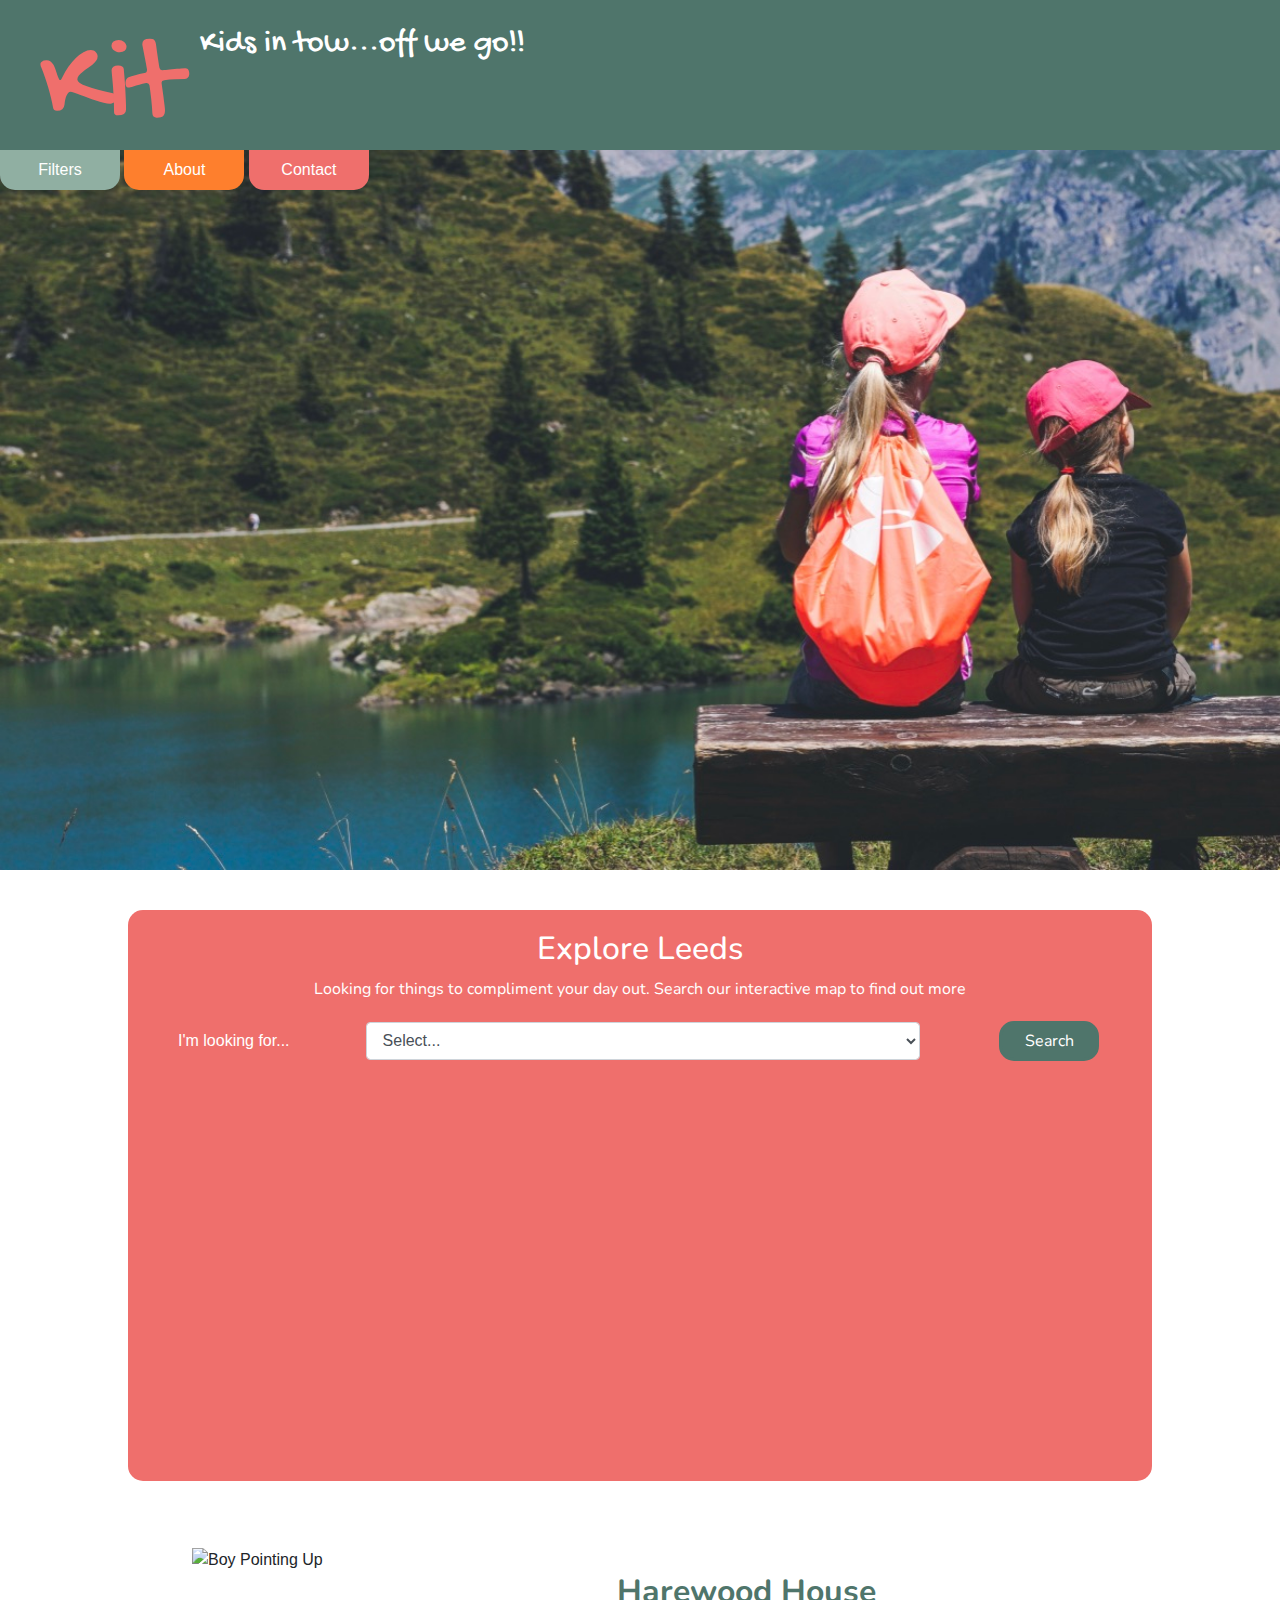
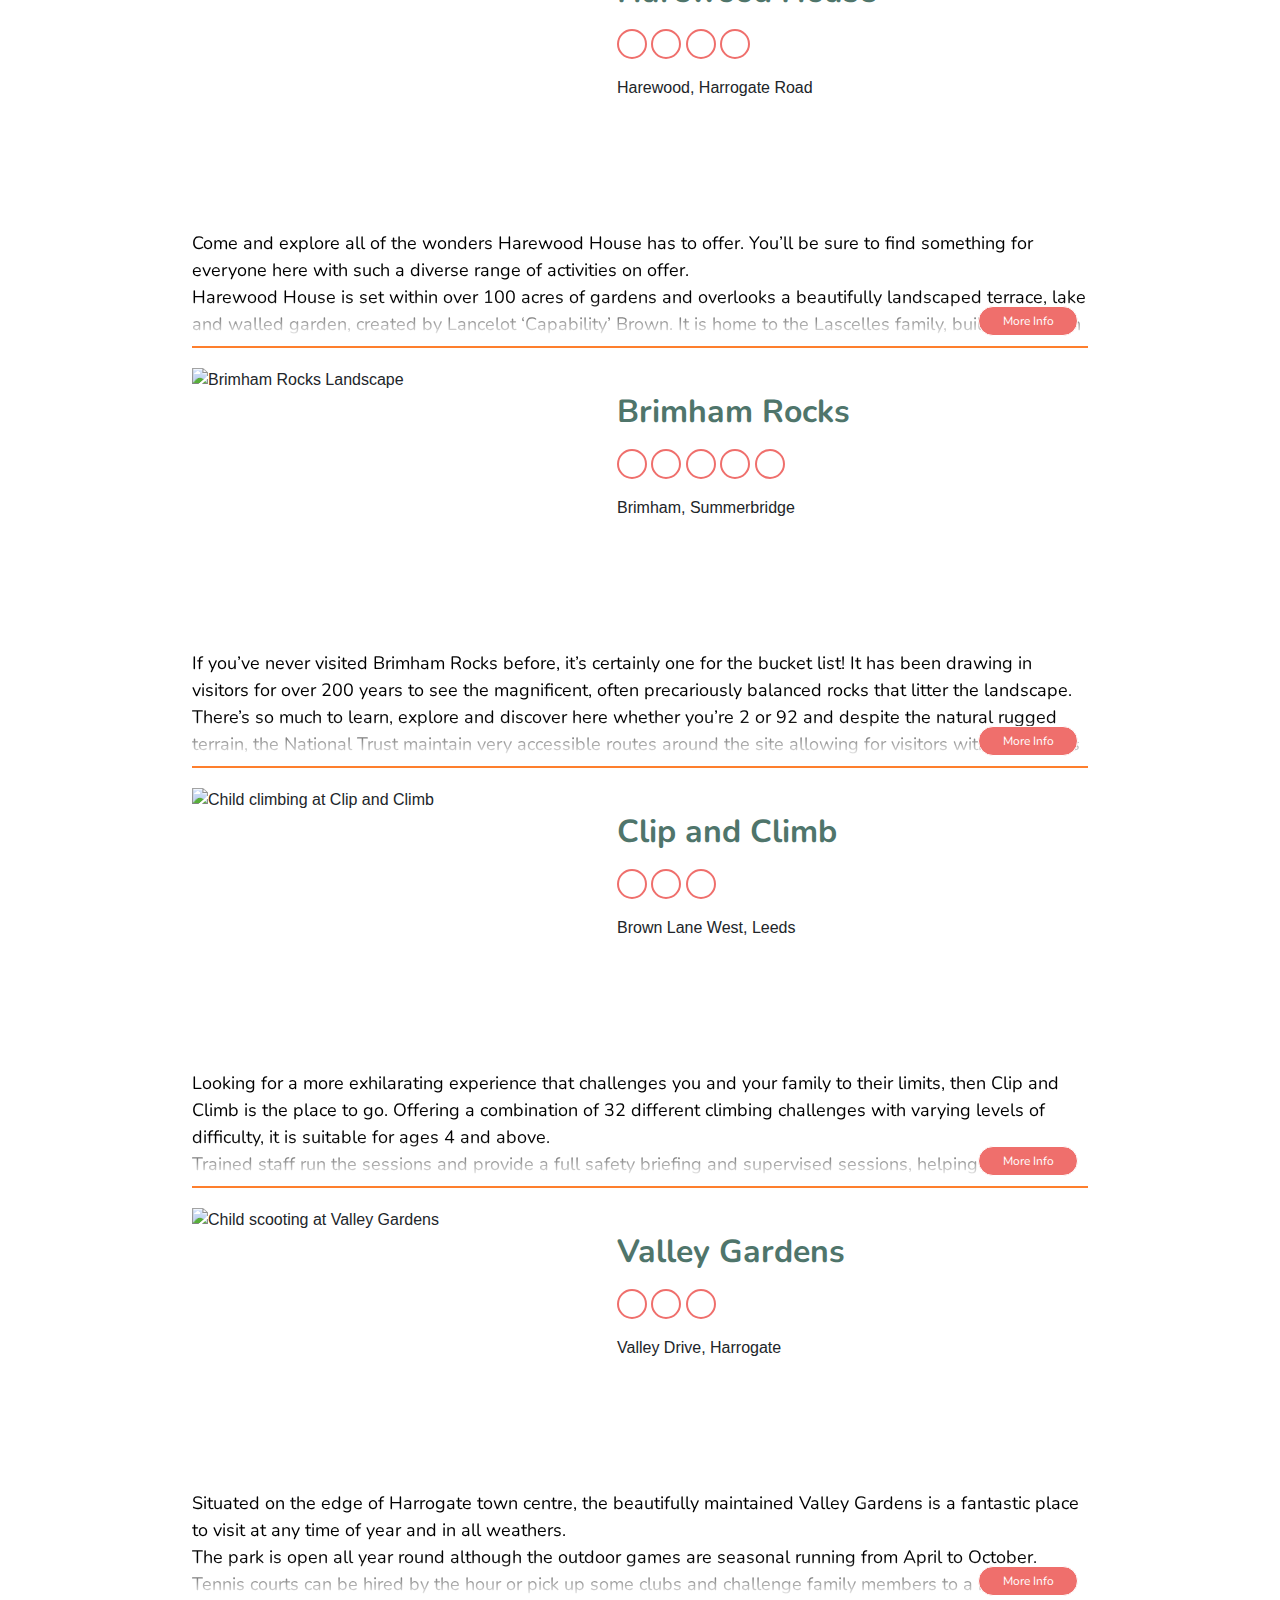
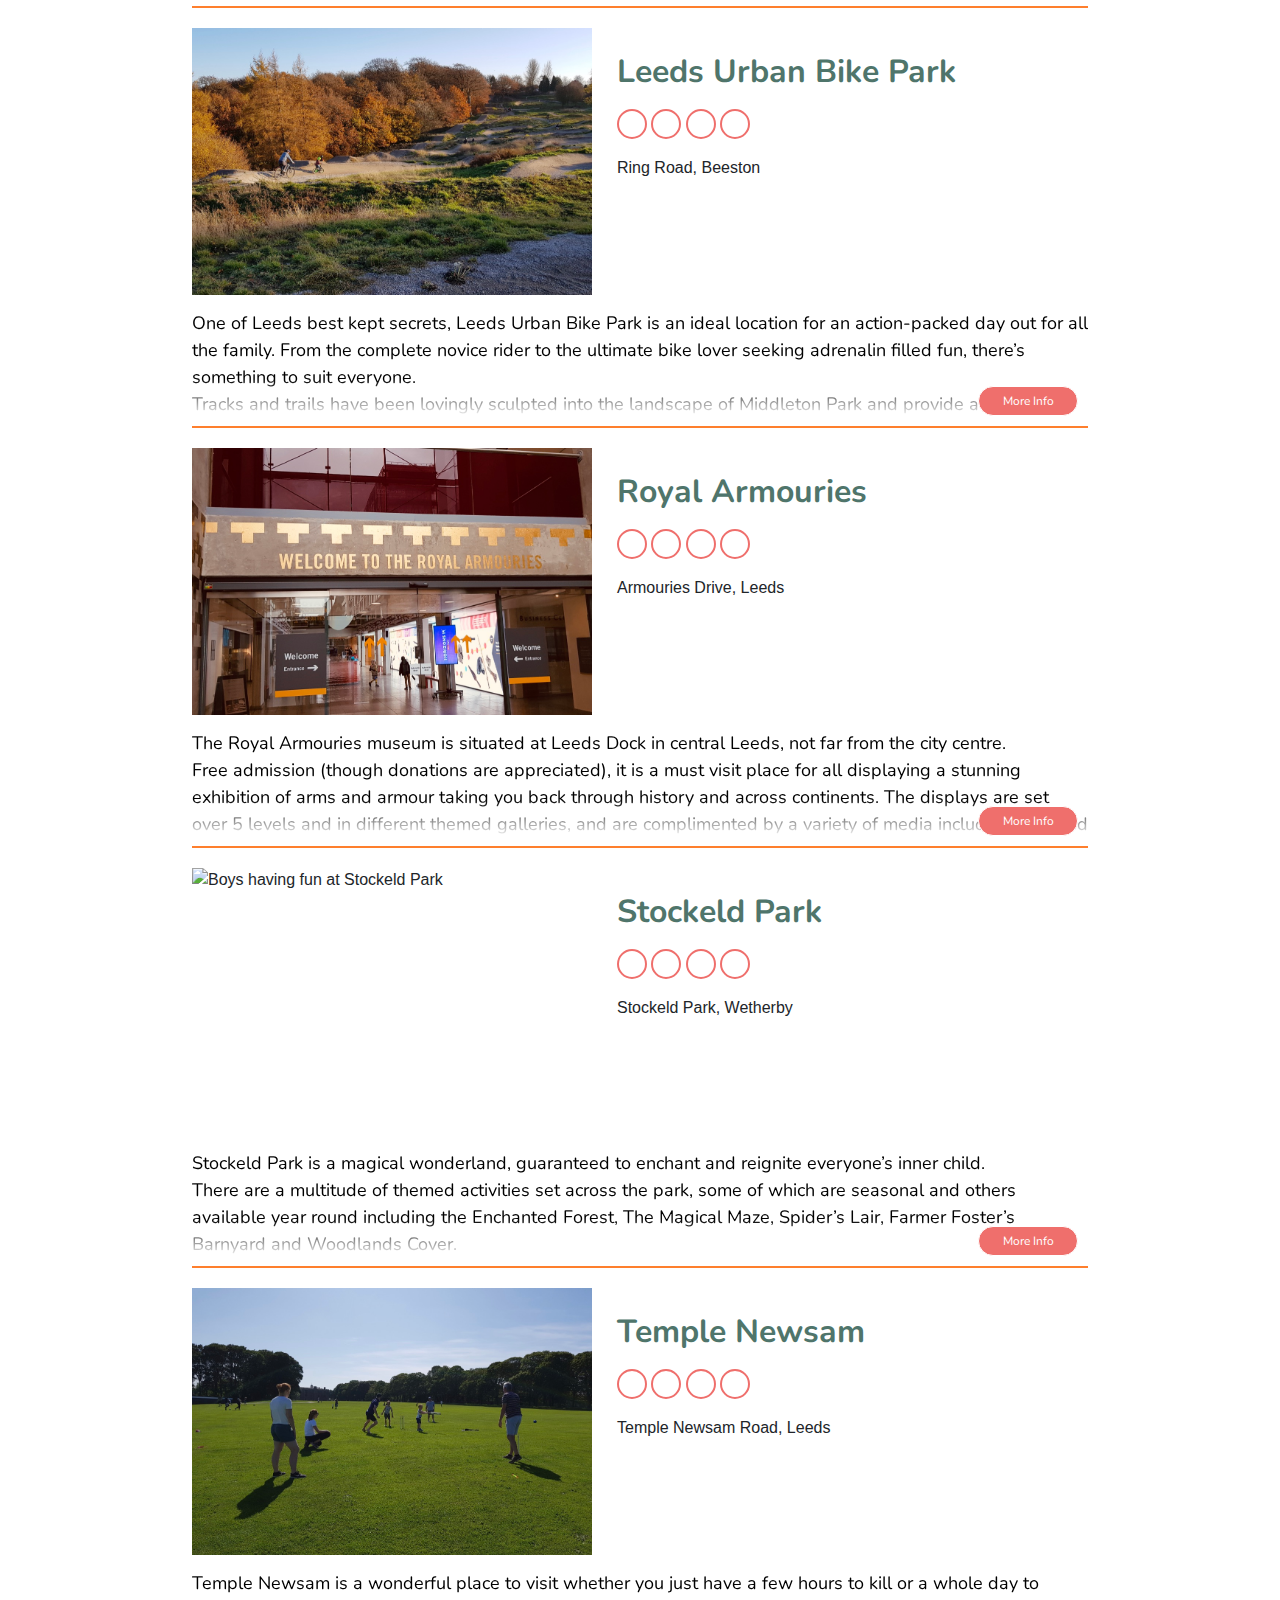
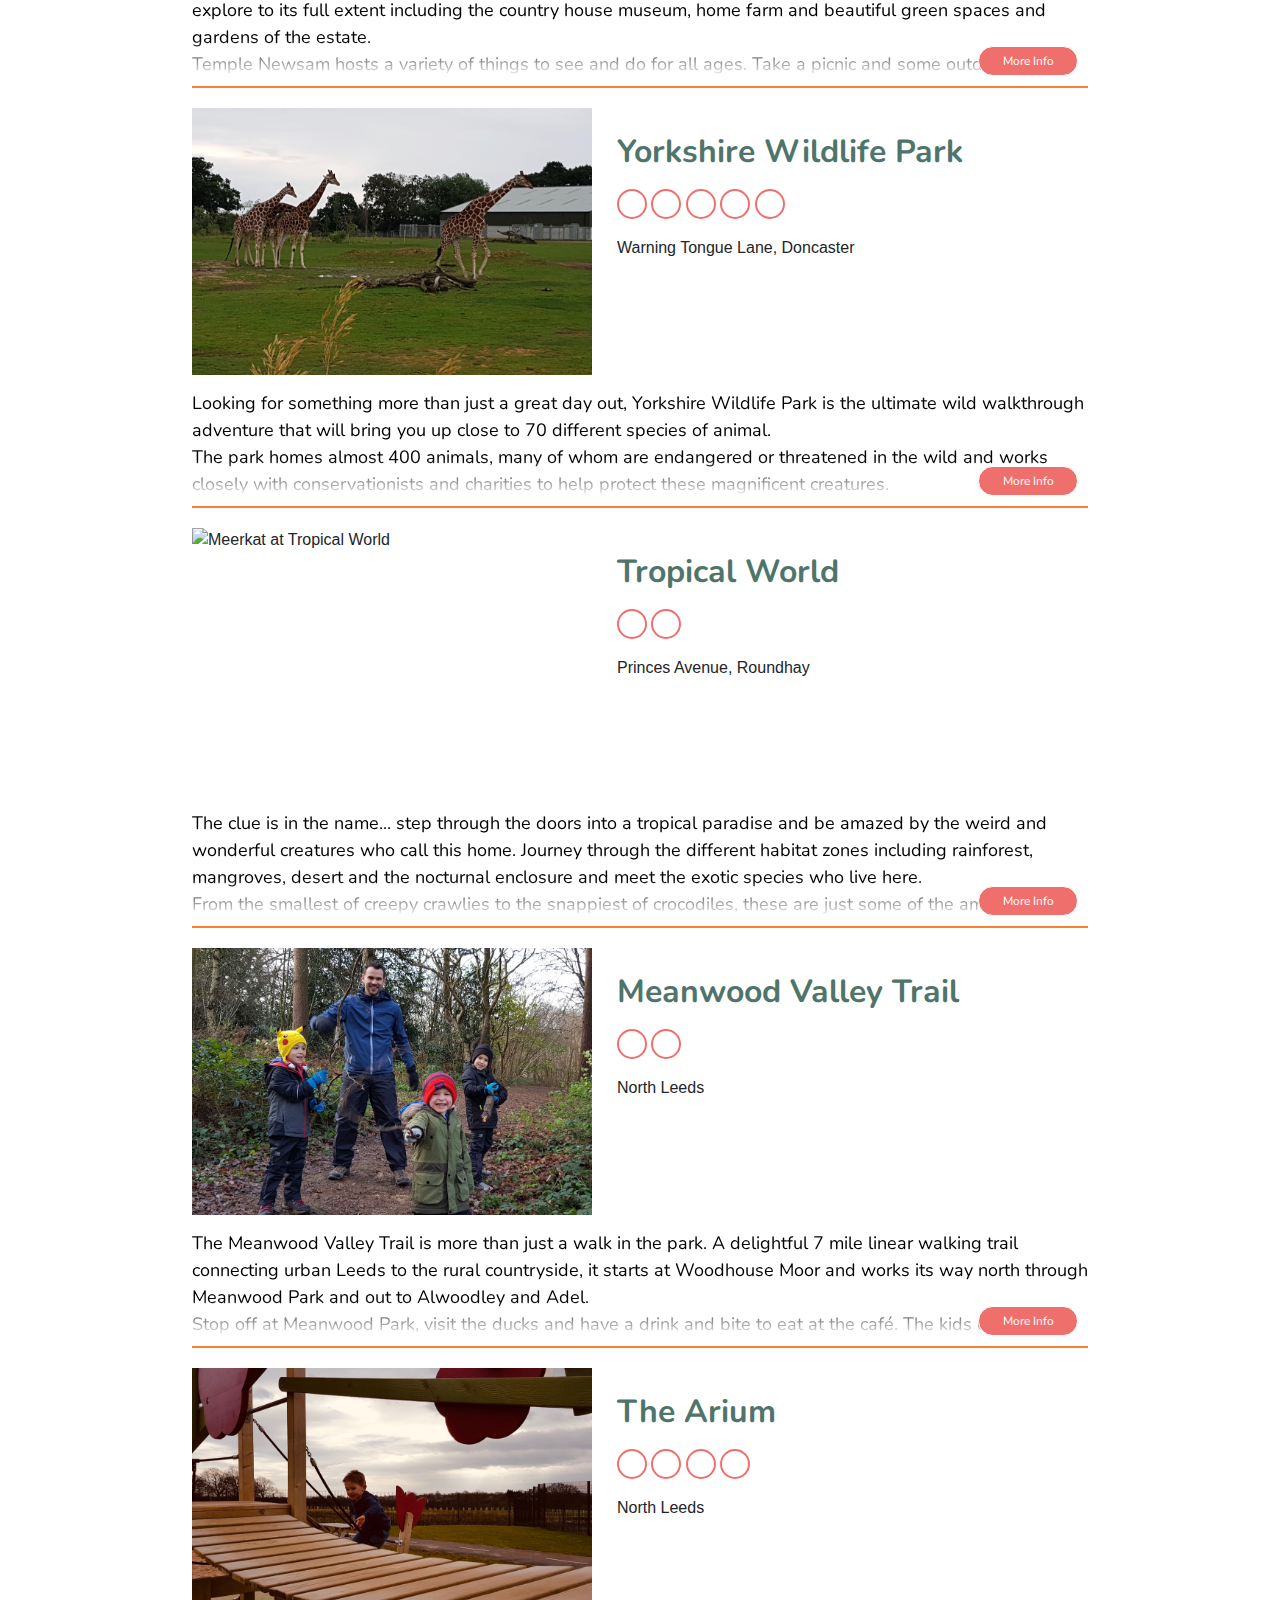
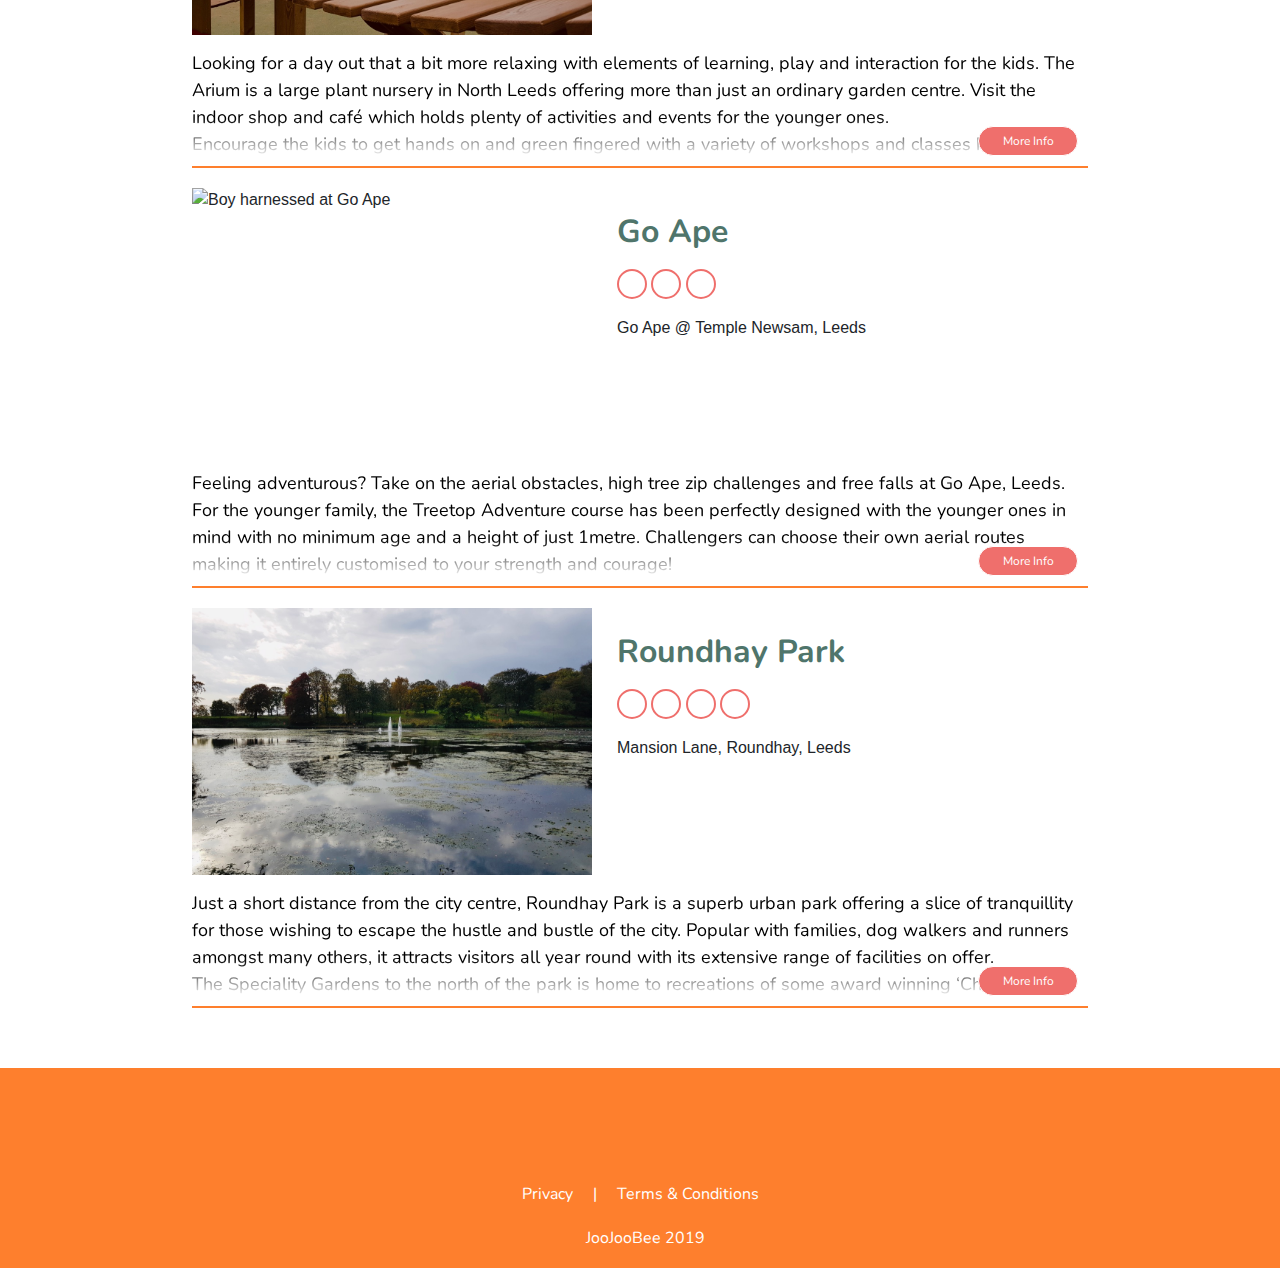
==== index.html @ a1d840f9 "added tourist attraction type and reduced array items in entertainment" ====
<!DOCTYPE html>
<html lang="en">

<head>
	<meta charset="UTF-8">
	<meta name="viewport" content="width=device-width, initial-scale=1.0">
	<meta http-equiv="X-UA-Compatible" content="ie=edge">
	<link rel="stylesheet" href="bootstrap/bootstrap.min.css">
	<link rel="stylesheet" href="css/style.css">
	<link
		href="https://fonts.googleapis.com/css?family=Nunito|Acme|Caesar+Dressing|Crafty+Girls|Gochi+Hand|Indie+Flower|Kalam|Shadows+Into+Light&display=swap"
		rel="stylesheet">
	<title>Kids in Tow</title>
</head>

<!------------------Header--------------->

<header>
	<div class="nav-section">
		<div class="nav-container">
			<div class="kit-brand">
				<a class="kit-anchor" href="index.html">Kit</a>
			</div>
			<div class="kit-tagline">
				<span>Kids in tow...off we go!!</span>
			</div>
		</div>
	</div>

</header>

<!-----------------Body------------------>

<body>

	<!----------------Dropdown Tab Containers---------------->

	<div class="filters-container tab-container">
		<i class="fas fa-window-close"></i>
		<div class="activity-filter">
			<button class="button activity-btn" id="star">
                    <i class="fa fa-star"></i><span class="button-desc">Featured</span>
                </button>
			<button class="button activity-btn" id="accessible">
			        <i class="fab fa-accessible-icon"></i><span class="button-desc">Accessible</span>
                </button>
			<button class="button activity-btn" id="exclamation">
                    <i class="fa fa-exclamation"></i><span class="button-desc">Challenging</span>
                </button>
			<button class="button activity-btn" id="sun">
                	<i class="fa fa-sun"></i><span class="button-desc">Outdoors</span>
                </button>
			<button class="button activity-btn" id="warehouse">
			        <i class="fa fa-warehouse"></i><span class="button-desc">Indoors</span>
                </button>
			<button class="button activity-btn" id="pound">
			        <i class="fa fa-pound-sign"></i><span class="button-desc">Free Admission</span>
                </button>
		</div>
		<div class="apply-filters-container">
			<button class="button apply-btn apply-filters" id="6">
			        <span class="button-desc">Apply Filters</span>
                </button>

		</div>
	</div>

	<div class="about-container tab-container">
		<i class="fas fa-window-close"></i>
		<div class="about-content">
			<p>As I took my first steps into parenthood, my world shifted on its axis (for the better of course) and
				very
				quickly, the focal point was firmly centred on my little boy. As he grew into his toddler years, many a
				day
				was spent frequenting local soft plays, community toddler groups, visiting friends, wincing at the
				high-pitched frequencies of child play. Copious amounts of coffee were consumed in the process and for a
				time, I almost forgot who I was, apart from ‘Mummy’!</p>

			<p>Now as a parent, Mum & Step Mum to 3 young boys, I have come to realise that the focal point doesn’t have
				to
				centre on the children, but rather the family unit as a whole, and days out should be enjoyable for
				everyone, not just the kids.</p>

			<p>The aim of Kit is to help you discover perfect days out for all of the family to enjoy. Explore your
				local
				area both at home and away; there are so many hidden gems around us waiting to be uncovered. We
				appreciate
				that no two families are the same, we are all different in our wants and needs, be it free admission or
				accessibility, and what is appealing or suitable to one might not be to another. Use our built-in
				filters to
				ensure you’re getting only the activities of interest to you.</p>

			<p>Go forth and build family memories to last a lifetime… go on, what are you waiting for!
			</p>
		</div>
	</div>

	<div class="contact-container tab-container">
		<i class="fas fa-window-close"></i>
		<div class="contact-form">
			<form id="contact-form" onsubmit="return sendEmail(this);">
				<div class="form-group">
					<label for="exampleInputName">Name</label>
					<input type="text" name="name" class="form-control" id="exampleInputName" placeholder="Name">
                </div>
					<div class="form-group">
						<label for="exampleInputEmail1">Email address</label>
						<input type="email" name="email" class="form-control" id="exampleInputEmail1" aria-describedby="emailHelp" placeholder="Enter email">
						<small id="emailHelp" class="form-text text-muted">Your email is safe with us</small>
					</div>
					<div class="form-group">
						<label for="exampleFormControlSelect1">I am a...</label>
						<select class="form-control" id="customer-type">
                        <option selected>Choose...</option>
                        <option value="1">Business looking to share an activity</option>
                        <option value="2">Family member looking to share an activity</option>
                        <option value="3">Advertiser looking to promote features that fit with KITs vision</option>
                        <option value="4">Other</option>
                        </select>
					</div>
					<div class="form-group">
						<label for="exampleFormControlTextarea1">Your message</label>
						<textarea name="message" class="form-control" id="exampleFormControlTextarea1" rows="3"></textarea>
					</div>
					<div class="form-check">
						<input type="checkbox" class="form-check-input" id="subscribed">
						<label class="form-check-label" for="exampleCheck1">Would you like to receive information about our latest features, places and promotions</label>
					</div>
					<button type="submit" class="submit btn btn-primary">Submit</button>
			</form>
		</div>
		<div class="contact contact-thanks">
			<p>Thanks for getting in touch with us here at Kit.</p>
			<p>We're always thrilled to hear from families and businesses interested in connecting with us and will get
				back to you as soon as we can.</p>
			<p>Best wishes, Kit</p>
		</div>
		<div class="contact contact-error">
			<p>Sorry, there seems to be a problem with our contact form</p>
			<p>Please try connecting with us via one of our social platforms whilst we work on the issue and try again
				later. Apologies for the inconvenience.</p>
			<p>Best wishes, Kit</p>
		</div>
	</div>


	<!--------------Homepage Image and Dropdown Tabs--------------->

	<div class="homepage-image-section">
		<div class="homepage-image-container">
			<div class="slides">
				<div class="tabs">
					<div class="tab filters-tab" id="filters-container">
						Filters
					</div>
					<div class="tab about-tab" id="about-container">
						About
					</div>
					<div class="tab contact-tab" id="contact-container">
						Contact
					</div>
				</div>
				<div class="homepage-slide"><img src="images/Canva/Canva-GirlsSatOnBench.jpg" id="slide-image" alt="A kid playing">
			</div>
				</div>
			</div>
		</div>


		<!----------------Google Map------------->

		<div class="map-section">
			<div class="map-container">
				<div class="explore">
					<h2 class="explore-title">Explore Leeds</h2>
					<span>Looking for things to compliment your day out. Search our interactive map to find out more</span>
				</div>
				<form>
					<div class="form-inline explore-form">
						<label for="explore-label">I'm looking for...</label>
						<select class="form-control" id="explore-options">
                                <option value="select">Select...</option>
                                <option value="food-drink">Food & Drink</option>
                                <option value="transport">Transport</option>
                                <option value="accommodation">Accommodation</option>
                                <option value="shopping">Shopping</option>
                                <option value="entertainment">Entertainment</option>
                                <option value="tourist">Tourist Attraction</option>
                        </select>
						<button type="submit" class="btn btn-primary search">Search</button>
					</div>
				</form>
				<div id="map"></div>
			</div>
		</div>

		<!------------------------New activity section-------->

		<div class="main-section">

			<div class="activity-section star accessible sun warehouse">
				<button type="button" class="more-info btn btn-primary" data-toggle="modal" data-target="#Modal1">More Info</button>
				<div class="activity">
					<img src="images/Harewood_House/HarewoodHouse12.jpg" alt="Boy Pointing Up" width="400" height="267">
					<div class="activity-summary">
						<h3>Harewood House</h3>
						<div class="activity-icons-container">
							<div class="activity-icons"><i class="fa fa-star"></i></div>
							<div class="activity-icons"><i class="fab fa-accessible-icon"></i></div>
							<div class="activity-icons"><i class="fa fa-sun"></i></div>
							<div class="activity-icons"><i class="fa fa-warehouse"></i></div>
						</div>
						<div>Harewood, Harrogate Road</div>
					</div>
					<div class="activity-content">
						<p>Come and explore all of the wonders Harewood House has to offer. You’ll be sure to find
							something for everyone here with such a diverse range of activities on offer.
							<br>
						Harewood House is set within over 100 acres of gardens and overlooks a beautifully landscaped
						terrace, lake and walled garden, created by Lancelot ‘Capability’ Brown. It is home to the
						Lascelles family, built in the 18th Century and now a Grade I listed building, it is one of the
						Treasure Houses of England.
							<br>
						Take a walk around the renowned Bird Garden which is home to some exciting and rare species
						including flamingos, owls, penguins and parrots. Meet some of the residents down at the Farm Experience, from the friendly pygmy goats and
						alpacas to the fluffy rabbits and guinea pigs. There’s chance to speak with the zoo keepers and
						find out more about their animals.
							<br>
						Children won’t want to leave the fantastic adventure playground full of climbing frames for all
						ages, a zip line and spiders web. Adults can kick back on the surrounding picnic benches; why
						not grab a coffee or ice cream and watch them play!
							<br>
						Harewood holds numerous events throughout the year with an array of arts, crafts, events and
						workshops. Check out their website to find more about their upcoming events.
					</p>
					</div>

				</div>

			</div>

			<div class="activity-section star accessible exclamation sun pound">
				<button type="button" class="more-info btn btn-primary" data-toggle="modal" data-target="#Modal2">More Info</button>
				<div class="activity">
					<img src="images/Brimham_Rocks/Brimham.jpg" alt="Brimham Rocks Landscape" width="400" height="267">
					<div class="activity-summary">
						<h3>Brimham Rocks</h3>
						<div class="activity-icons-container">
							<div class="activity-icons"><i class="fa fa-star"></i></div>
							<div class="activity-icons"><i class="fab fa-accessible-icon"></i></div>
							<div class="activity-icons"><i class="fa fa-exclamation"></i></div>
							<div class="activity-icons"><i class="fa fa-sun"></i></div>
							<div class="activity-icons"><i class="fa fa-pound-sign"></i></div>
						</div>
						<div>Brimham, Summerbridge</div>
					</div>
					<div class="activity-content">
						<p>If you’ve never visited Brimham Rocks before, it’s certainly one for the bucket list! It has
							been
							drawing in visitors for over 200 years to see the magnificent, often precariously balanced
							rocks
							that litter the landscape.
							<br>
						There’s so much to learn, explore and discover here whether you’re 2 or 92 and despite the
						natural	rugged terrain, the National Trust maintain very accessible routes around the site allowing for
						visitors with pushchairs and wheel chairs to navigate the rocks with ease.
							<br>
						Enjoy panoramic views from on top of the rocks; there are enough to go around so you’ll never
						feel like you’re sharing a slice of the magic with anyone but those close to you.
							<br>
						The team at Brimham Rocks have put together a fun selection of activities to keep everyone
						entertained including the Explorer Backpack, Geocaching, Nature Explorers and Spot the rocks.
							<br>
                        Visit their website to find out more about what is on offer.
							<br>
						Once you have paid to park in The National Trust car park, the site is free to visitors
						including many of the self-led activities. Or you can join one of the guided tours led by the Ranger team.
							<br>
                        Come along and prepare to be enchanted by this ancient landscape.
					</p>
					</div>
				</div>
			</div>

			<div class="activity-section star exclamation warehouse">
				<button type="button" class="more-info btn btn-primary" data-toggle="modal" data-target="#Modal3">More Info</button>
				<div class="activity">
					<img src="images/Clip_And_Climb/ClipAndClimb.jpg" alt="Child climbing at Clip and Climb" width="400" height="267">
					<div class="activity-summary">
						<h3>Clip and Climb</h3>
						<div class="activity-icons-container">
							<div class="activity-icons"><i class="fa fa-star"></i></div>
							<div class="activity-icons"><i class="fa fa-exclamation"></i></div>
							<div class="activity-icons"><i class="fa fa-warehouse"></i></div>
						</div>
						<div>Brown Lane West, Leeds</div>
					</div>
					<div class="activity-content">
						<p>Looking for a more exhilarating experience that challenges you and your family to their
							limits,
							then Clip and Climb is the place to go. Offering a combination of 32 different climbing
							challenges with varying levels of difficulty, it is suitable for ages 4 and above.
							<br>
                            Trained staff run the sessions and provide a full safety briefing and supervised sessions, helping with the equipment and offering words of encouragement when needed!
							<br>
                            The climbing challenges give an explosion of colour to the indoor arena and are cleverly designed with a mixture of hand grips and backdrops so no two climbing walls are the same.
							<br>
                            There’s a fantastic café on site adjacent to the climbing challenges making the ideal viewing area for those who wish to sit it out and enjoy watching those taking part.
					</p>
					</div>
				</div>
			</div>

			<div class="activity-section accessible sun pound">
				<button type="button" class="more-info btn btn-primary" data-toggle="modal" data-target="#Modal4">More Info</button>
				<div class="activity">
					<img src="images/Valley_Gardens/ValleyGardens2.jpg" alt="Child scooting at Valley Gardens" width="400" height="267">
					<div class="activity-summary">
						<h3>Valley Gardens</h3>
						<div class="activity-icons-container">
							<div class="activity-icons"><i class="fab fa-accessible-icon"></i></div>
							<div class="activity-icons"><i class="fa fa-sun"></i></div>
							<div class="activity-icons"><i class="fa fa-pound-sign"></i></div>
						</div>
						<div>Valley Drive, Harrogate</div>
					</div>
					<div class="activity-content">
						<p>Situated on the edge of Harrogate town centre, the beautifully maintained Valley Gardens is a
							fantastic place to visit at any time of year and in all weathers.
							<br>
						The park is open all year round although the outdoor games are seasonal running from April to
						October. Tennis courts can be hired by the hour or pick up some clubs and challenge family
						members to a round of crazy golf or pitch and putt.
							<br>
						It has an outstanding playground equipped with a variety of climbing frames which will keep both
						young and older children entertained for hours. An ideal place to visit in the summer months
						when the paddling pool is filled and the kids can have a dip to cool down.
							<br>
						The more recent addition of the skate park adjacent to the playground caters for all ages and
						offers an assortment of ramps, rails and pipes for those seeking adrenalin fuelled fun, suitable
						for scooters, skate boards and bikes.
							<br>
						Plenty of green spaces guarantee that you’ll always find the perfect picnic spot however, for
						those less planned, the Magnesia Well Café by the boating lake sells light refreshments year
						round and the Games Pavilion also sells a selection of snacks, ice creams and hot/cold drinks
						during the summer season, April to September.
							<br>
						The majority of the park is accessible for pushchairs and wheel chairs via a series of smooth
						tarmacked footpaths and disabled toilets are also available.
					</p>
					</div>
				</div>
			</div>

			<div class="activity-section star exclamation sun pound">
				<button type="button" class="more-info btn btn-primary" data-toggle="modal" data-target="#Modal5">More Info</button>
				<div class="activity">
					<img src="images/Leeds_Urban_Bike_Park/LUBikePark6.jpg" alt="Riders on trails at bike park" width="400" height="267">
					<div class="activity-summary">
						<h3>Leeds Urban Bike Park</h3>
						<div class="activity-icons-container">
							<div class="activity-icons"><i class="fa fa-star"></i></div>
							<div class="activity-icons"><i class="fa fa-exclamation"></i></div>
							<div class="activity-icons"><i class="fa fa-sun"></i></div>
							<div class="activity-icons"><i class="fa fa-pound-sign"></i></div>
						</div>
						<div>Ring Road, Beeston</div>
					</div>
					<div class="activity-content">
						<p>One of Leeds best kept secrets, Leeds Urban Bike Park is an ideal location for an
							action-packed
							day out for all the family. From the complete novice rider to the ultimate bike lover
							seeking
							adrenalin filled fun, there’s something to suit everyone.
							<br>
						Tracks and trails have been lovingly sculpted into the landscape of Middleton Park and provide a
						fun experience for all levels of ability and ages. The green trails offer a longer but more
						gentle ride with tracks heading deeper into Middleton Park woodland. Dare to take on the red and
						black trails and get some air over the jumps, drops, twists and turns.
							<br>
						There is a café onsite offering hot and cold food and drinks and is situated beside the BMX
						track where you can relax and watch riders show off their skills.
							<br>
						There’s a bike shop and integrated workshop on site too offering repairs and servicing, and
						bikes are also available to hire if required.
					</p>
					</div>
				</div>
			</div>

			<div class="activity-section accessible sun pound warehouse">
				<button type="button" class="more-info btn btn-primary" data-toggle="modal" data-target="#Modal6">More Info</button>
				<div class="activity">
					<img src="images/Royal_Armouries/RoyalArmouries2.jpg" alt="Entrance to Royal Armouries museum" width="400" height="267">
					<div class="activity-summary">
						<h3>Royal Armouries</h3>
						<div class="activity-icons-container">
							<div class="activity-icons"><i class="fab fa-accessible-icon"></i></div>
							<div class="activity-icons"><i class="fa fa-sun"></i></div>
							<div class="activity-icons"><i class="fa fa-pound-sign"></i></div>
							<div class="activity-icons"><i class="fa fa-warehouse"></i></div>
						</div>
						<div>Armouries Drive, Leeds</div>
					</div>
					<div class="activity-content">
						<p>The Royal Armouries museum is situated at Leeds Dock in central Leeds, not far from the city
							centre.
							<br>
						Free admission (though donations are appreciated), it is a must visit place for all displaying a
						stunning exhibition of arms and armour taking you back through history and across continents.
						The displays are set over 5 levels and in different themed galleries, and are complimented by a
						variety of media including life sized models, interactive digital displays and small cinema
						rooms playing film and documentary footage.
							<br>
						At the outdoor Tiltyard, visitors can watch live displays including jousting, archery, falconry
						and horse shows. Demonstrations, talks and events are held daily which bring the museum and its
						exhibits to life so be sure to check out ‘what’s on’ before your visit to get the most out of
						your day.
							<br>
						The museum is very accessible with lifts, audio announcements and hand rails. Sensory backpacks
						are also available to support children on the autism spectrum. Royal Armouries have a dedicated
						accessibility page on their website which can be found here:
						https://royalarmouries.org/visit-us/royal-armouries-museum/accessibility-at-royal-armouries-museum/
					</p>
					</div>
				</div>
			</div>

			<div class="activity-section star accessible sun warehouse">
				<button type="button" class="more-info btn btn-primary" data-toggle="modal" data-target="#Modal7">More Info</button>
				<div class="activity">
					<img src="images/Stockeld_Park/StockeldPark4.jpg" alt="Boys having fun at Stockeld Park" width="400" height="267">
					<div class="activity-summary">
						<h3>Stockeld Park</h3>
						<div class="activity-icons-container">
							<div class="activity-icons"><i class="fa fa-star"></i></div>
							<div class="activity-icons"><i class="fab fa-accessible-icon"></i></div>
							<div class="activity-icons"><i class="fa fa-sun"></i></div>
							<div class="activity-icons"><i class="fa fa-warehouse"></i></div>
						</div>
						<div>Stockeld Park, Wetherby</div>
					</div>
					<div class="activity-content">
						<p>Stockeld Park is a magical wonderland, guaranteed to enchant and reignite everyone’s inner
							child.
							<br>
						There are a multitude of themed activities set across the park, some of which are seasonal and
						others available year round including the Enchanted Forest, The Magical Maze, Spider’s Lair,
						Farmer Foster’s Barnyard and Woodlands Cover.
							<br>
						In addition, the park run further activities across the seasons and during popular annual events
						such as Halloween and Christmas, some of which include Ice Skating, Winter Illuminations, Nordic
						Ski Trail and Santa’s Grotto.
							<br>
						The park provides endless hours of fun so be sure to make a full day of it whenever you choose
						to come.
					</p>
					</div>
				</div>
			</div>

			<div class="activity-section accessible sun pound warehouse">
				<button type="button" class="more-info btn btn-primary" data-toggle="modal" data-target="#Modal8">More Info</button>
				<div class="activity">
					<img src="images/Temple_Newsam/TempleNewsam.jpg" alt="Family playing cricket at Temple Newsam" width="400" height="267">
					<div class="activity-summary">
						<h3>Temple Newsam</h3>
						<div class="activity-icons-container">
							<div class="activity-icons"><i class="fab fa-accessible-icon"></i></div>
							<div class="activity-icons"><i class="fa fa-sun"></i></div>
							<div class="activity-icons"><i class="fa fa-pound-sign"></i></div>
							<div class="activity-icons"><i class="fa fa-warehouse"></i></div>
						</div>
						<div>Temple Newsam Road, Leeds</div>
					</div>
					<div class="activity-content">
						<p>Temple Newsam is a wonderful place to visit whether you just have a few hours to kill or a
							whole
							day to explore to its full extent including the country house museum, home farm and
							beautiful
							green spaces and gardens of the estate.
							<br>
						Temple Newsam hosts a variety of things to see and do for all ages. Take a picnic and some
						outdoor games to enjoy on the extensive green spaces surrounding the house and farm. There’s a
						fabulous adventure playground where the kids can burn off some energy.
							<br>
						For a small admission fee, you can visit the working farm and find out a bit more about life at
						Temple Newsam going back through the decades. Meet all of the resident animals and explore the
						old farm buildings which host a wide range of tools and machinery used past and present.
					</p>
					</div>
				</div>
			</div>

			<div class="activity-section star accessible exclamation sun warehouse">
				<button type="button" class="more-info btn btn-primary" data-toggle="modal" data-target="#Modal9">More Info</button>
				<div class="activity">
					<img src="images/Yorkshire_Wildlife_Park/YorkshireWP3.jpg" alt="Giraffes walking at Yorkshire Wildlife Park" width="400" height="267">
					<div class="activity-summary">
						<h3>Yorkshire Wildlife Park</h3>
						<div class="activity-icons-container">
							<div class="activity-icons"><i class="fa fa-star"></i></div>
							<div class="activity-icons"><i class="fab fa-accessible-icon"></i></div>
							<div class="activity-icons"><i class="fa fa-exclamation"></i></div>
							<div class="activity-icons"><i class="fa fa-sun"></i></div>
							<div class="activity-icons"><i class="fa fa-warehouse"></i></div>
						</div>
						<div>Warning Tongue Lane, Doncaster</div>
					</div>
					<div class="activity-content">
						<p>Looking for something more than just a great day out, Yorkshire Wildlife Park is the ultimate
							wild walkthrough adventure that will bring you up close to 70 different species of animal.
							<br>
						The park homes almost 400 animals, many of whom are endangered or threatened in the wild and
						works closely with conservationists and charities to help protect these magnificent creatures.
							<br>
						YWP have made every effort to ensure the park is accessible for everyone with level paths and
						walkways connecting the enclosures. Take a rest between visiting the animals at the fantastic
						play areas dotted around the site, the kids will be entertained for hours here and there are
						plenty of refreshments kiosks and cafes when you’re in need of a boost.
							<br>
						This is definitely one for the bucket list, so check out the website for more info and to book
						tickets.
					</p>
					</div>
				</div>
			</div>

			<div class="activity-section accessible warehouse">
				<button type="button" class="more-info btn btn-primary" data-toggle="modal" data-target="#Modal10">More Info</button>
				<div class="activity">
					<img src="images/Tropical_World/TropicalWorld4.jpg" alt="Meerkat at Tropical World" width="400" height="267">
					<div class="activity-summary">
						<h3>Tropical World</h3>
						<div class="activity-icons-container">
							<div class="activity-icons"><i class="fab fa-accessible-icon"></i></div>
							<div class="activity-icons"><i class="fa fa-warehouse"></i></div>
						</div>
						<div>Princes Avenue, Roundhay</div>
					</div>
					<div class="activity-content">
						<p>The clue is in the name... step through the doors into a tropical paradise and be amazed by
							the
							weird and wonderful creatures who call this home. Journey through the different habitat
							zones
							including rainforest, mangroves, desert and the nocturnal enclosure and meet the exotic
							species
							who live here.
							<br>
						From the smallest of creepy crawlies to the snappiest of crocodiles, these are just some of the
						amazing creatures you’ll encounter on your visit to Tropical World.
							<br>
						Stop by at the café afterwards for some refreshments and be sure to visit the wonderful gift
						shop and take home a cuddly version of your favourite animal encounter.
					</p>
					</div>
				</div>
			</div>

			<div class="activity-section sun pound">
				<button type="button" class="more-info btn btn-primary" data-toggle="modal" data-target="#Modal11">More Info</button>
				<div class="activity">
					<img src="images/Meanwood_Valley_Trail/MeanwoodValleyTrail5.jpg" alt="Family walking on the trail" width="400" height="267">
					<div class="activity-summary">
						<h3>Meanwood Valley Trail</h3>
						<div class="activity-icons-container">
							<div class="activity-icons"><i class="fa fa-sun"></i></div>
							<div class="activity-icons"><i class="fa fa-pound-sign"></i></div>
						</div>
						<div>North Leeds</div>
					</div>
					<div class="activity-content">
						<p>The Meanwood Valley Trail is more than just a walk in the park. A delightful 7 mile linear
							walking trail connecting urban Leeds to the rural countryside, it starts at Woodhouse Moor
							and
							works its way north through Meanwood Park and out to Alwoodley and Adel.
							<br>
						Stop off at Meanwood Park, visit the ducks and have a drink and bite to eat at the café. The
						kids can let off some steam here too on the adventure playground.
							<br>
						Continue your journey further north and follow the trail as it transects Meanwood beck at many
						points along its course. Information boards along the route give an interesting account of the
						area’s natural and cultural history including the remnants of mill works and tanneries from when
						the area was once heavily industrailised. The trail eventually concludes at the beautiful Golden
						Acre park.
					</p>
					</div>
				</div>
			</div>

			<div class="activity-section accessible sun pound warehouse">
				<button type="button" class="more-info btn btn-primary" data-toggle="modal" data-target="#Modal12">More Info</button>
				<div class="activity">
					<img src="images/The_Arium/TheArium.jpg" alt="Wildlife information board at The Arium" width="400" height="267">
					<div class="activity-summary">
						<h3>The Arium</h3>
						<div class="activity-icons-container">
							<div class="activity-icons"><i class="fab fa-accessible-icon"></i></div>
							<div class="activity-icons"><i class="fa fa-sun"></i></div>
							<div class="activity-icons"><i class="fa fa-pound-sign"></i></div>
							<div class="activity-icons"><i class="fa fa-warehouse"></i></div>
						</div>
						<div>North Leeds</div>
					</div>
					<div class="activity-content">
						<p>Looking for a day out that a bit more relaxing with elements of learning, play and
							interaction
							for the kids. The Arium is a large plant nursery in North Leeds offering more than just an
							ordinary garden centre. Visit the indoor shop and café which holds plenty of activities and
							events for the younger ones.
							<br>
						Encourage the kids to get hands on and green fingered with a variety of workshops and classes
						held throughout the year where they will learn so much about the natural world.
							<br>
						If you’re just stopping by to stock up on some essential items for your next garden project,
						then the outdoor play area is a great place to let the kids have some fun.
					</p>
					</div>
				</div>
			</div>

			<div class="activity-section star exclamation sun">
				<button type="button" class="more-info btn btn-primary" data-toggle="modal" data-target="#Modal13">More Info</button>
				<div class="activity">
					<img src="images/Go_Ape/Canva-GoApe2.jpg" alt="Boy harnessed at Go Ape" width="400" height="267">
					<div class="activity-summary">
						<h3>Go Ape</h3>
						<div class="activity-icons-container">
							<div class="activity-icons"><i class="fa fa-star"></i></div>
							<div class="activity-icons"><i class="fa fa-exclamation"></i></div>
							<div class="activity-icons"><i class="fa fa-sun"></i></div>
						</div>
						<div>Go Ape @ Temple Newsam, Leeds</div>
					</div>
					<div class="activity-content">
						<p>Feeling adventurous? Take on the aerial obstacles, high tree zip challenges and free falls at
							Go
							Ape, Leeds.
							<br>
						For the younger family, the Treetop Adventure course has been perfectly designed with the
						younger ones in mind with no minimum age and a height of just 1metre. Challengers can choose
						their own aerial routes making it entirely customised to your strength and courage!
							<br>
						The Treetop Adventure+ is for those with a bit more ambition, looking to tackle a more
						challenging route with a minimum height of 1.2 metres.
							<br>
						The Treetop Challenge course doesn’t hold back for those tall (1.4 metres) and brave enough to
						face some of the more challenging obstacles. Take on the high ropes and an 11-metre plummet on
						this ultimate challenge which will test your nerve to the limits.
							<br>
						All courses offer a continuous belay system so you can relax knowing you and your kids are in
						completely safe hands.
					</p>
					</div>
				</div>
			</div>

			<div class="activity-section star accessible sun pound">
				<button type="button" class="more-info btn btn-primary" data-toggle="modal" data-target="#Modal14">More Info</button>
				<div class="activity">
					<img src="images/Roundhay_Park/RoundhayPark5.jpg" alt="Lake at Roundhay Park" width="400" height="267">
					<div class="activity-summary">
						<h3>Roundhay Park</h3>
						<div class="activity-icons-container">
							<div class="activity-icons"><i class="fa fa-star"></i></div>
							<div class="activity-icons"><i class="fab fa-accessible-icon"></i></div>
							<div class="activity-icons"><i class="fa fa-sun"></i></div>
							<div class="activity-icons"><i class="fa fa-pound-sign"></i></div>
						</div>
						<div>Mansion Lane, Roundhay, Leeds</div>
					</div>
					<div class="activity-content">
						<p>Just a short distance from the city centre, Roundhay Park is a superb urban park offering a
							slice
							of tranquillity for those wishing to escape the hustle and bustle of the city. Popular with
							families, dog walkers and runners amongst many others, it attracts visitors all year round
							with
							its extensive range of facilities on offer.
							<br>
						The Speciality Gardens to the north of the park is home to recreations of some award winning
						‘Chelsea Gardens’. The Upper Lake is a haven for wildlife whilst Waterloo Lake, the larger of
						the too, is used for boating and fishing and where you might spot some of the resident bird
						species including Mute and Whooper Swans and Herons.
							<br>
						A newly refurbished play area is situated beside the Lakeside café and with another play area
						and skate park situated to the south side of the park offering plenty of opportunities for the
						kids to let off some steam.
							<br>
						Further sporting facilities can be found including tennis courts, bowling greens, sports
						pitches, the sports arena, a golf course, and fishing so you’ll always find something to do to
						keep the whole family happy!
					</p>
					</div>
				</div>
			</div>

		</div>

		<!--------------------------Modals--------------------->

		<div class="modal fade" id="Modal1" tabindex="-1" role="dialog" aria-labelledby="exampleModalLabel"
			aria-hidden="true">
			<div class="modal-dialog" role="document">
				<div class="modal-content">
					<div class="modal-header">
						<h5 class="modal-title" id="exampleModalLabel">Harewood House</h5>
						<button type="button" class="close" data-dismiss="modal" aria-label="Close">
                        <span aria-hidden="true">&times;</span>
                        </button>
					</div>
					<div class="modal-body">
						<div class="modal-image">
							<div class="prev"><i class="fa fa-caret-left"></i></div>
							<div class="next"><i class="fa fa-caret-right"></i></div>
							<img class="slide-image" src="images/Harewood_House/HarewoodHouse.jpg" alt="Harewood House">
							<img class="slide-image" src="images/Harewood_House/HarewoodHouse2.jpg" alt="Harewood House">
							<img class="slide-image" src="images/Harewood_House/HarewoodHouse3.jpg" alt="Harewood House">
							<img class="slide-image" src="images/Harewood_House/HarewoodHouse4.jpg" alt="Harewood House">
							<img class="slide-image" src="images/Harewood_House/HarewoodHouse5.jpg" alt="Harewood House">
							<img class="slide-image" src="images/Harewood_House/HarewoodHouse6.jpg" alt="Harewood House">
							<img class="slide-image" src="images/Harewood_House/HarewoodHouse7.jpg" alt="Harewood House">
							<img class="slide-image" src="images/Harewood_House/HarewoodHouse8.jpg" alt="Harewood House">
							<img class="slide-image" src="images/Harewood_House/HarewoodHouse9.jpg" alt="Harewood House">
							<img class="slide-image" src="images/Harewood_House/HarewoodHouse10.jpg" alt="Harewood House">
							<img class="slide-image" src="images/Harewood_House/HarewoodHouse11.jpg" alt="Harewood House">
							<img class="slide-image" src="images/Harewood_House/HarewoodHouse12.jpg" alt="Harewood House">
                        </div>
							<div class="modal-paragraphs">
								<p> Come and explore all of the wonders Harewood House has to offer. You’ll be sure to
									find something for everyone here with such a diverse range of activities on offer.
								</p>

								<p>Harewood House is set within over 100 acres of gardens and overlooks a beautifully
									landscaped terrace, lake and walled garden, created by Lancelot ‘Capability’ Brown.
									It is home to the Lascelles family, built in the 18th Century and now a Grade I
									listed building, it is one of the Treasure Houses of England.</p>

								<p>Take a walk around the renowned Bird Garden which is home to some exciting and rare
									species including flamingos, owls, penguins and parrots. Meet some of the residents
									down at the Farm Experience, from the friendly pygmy goats and alpacas to the fluffy
									rabbits and guinea pigs. There’s chance to speak
									with the zoo keepers and find out more about their animals.</p>

								<p>Children won’t want to leave the fantastic adventure playground full of climbing
									frames for all ages, a zip line and spiders web. Adults can kick back on the
									surrounding picnic benches; why not grab a coffee or ice cream and watch them play!
								</p>

								<p>Harewood holds numerous events throughout the year with an array of arts, crafts,
									events and workshops. Check out their website to find more about their upcoming
									events.</p>
							</div>
							<h4>Facilities</h4>
							<table class="table">
								<tbody>
									<tr>
										<td><i class="fa fa-baby"></i><span class="facilities">Baby changing</span>
										</td>
										<td><i class="fa fa-binoculars"></i><span class="facilities">Wildlife</span>
										</td>
									</tr>
									<tr>
										<td><i class="fa fa-baby-carriage"></i><span class="facilities">Baby friendly</span>
										</td>
										<td><i class="fa fa-leaf"></i><span class="facilities">Nature</span>
										</td>
									</tr>
									<tr>
										<td><i class="fa fa-tree"></i><span class="facilities">Woodland walks</span>
										</td>
										<td><i class="fa fa-shopping-cart"></i><span class="facilities">Shopping</span>
										</td>
									</tr>
									<tr>
										<td><i class="fa fa-coffee"></i><span class="facilities">Cafe</span>
										</td>
										<td><i class="fa fa-restroom"></i><span class="facilities">Toilets</span>
										</td>
									</tr>
									<tr>
										<td><i class="fab fa-medium"></i><span class="facilities">Membership</span>
										</td>
										<td><i class="fa fa-info-circle"></i><span class="facilities">Information centre</span>
										</td>
									</tr>
									<tr>
										<td><i class="fa fa-ice-cream"></i><span class="facilities">Ice cream</span>
										</td>
										<td><i class="fa fa-credit-card"></i><span class="facilities">Card payment</span>
										</td>
									</tr>
									<tr>
										<td><i class="fa fa-wifi"></i><span class="facilities">WiFi</span>
										</td>
										<td><i class="fa fa-gift"></i><span class="facilities">Gift Shop</span>
										</td>
									</tr>
									<tr>
										<td><i class="fa fa-paw"></i><span class="facilities">Dog friendly</span>
										</td>
									</tr>
								</tbody>
							</table>

							<h4>Website</h4>
							<div>
								<span>Click<a href="https://harewood.org/" target="_blank"> here</a> to visit Harewood House website</span>
							</div>

						</div>
						<div class="modal-footer">
							<button type="button" class="btn btn-secondary modal-close" data-dismiss="modal">Close</button>
						</div>
					</div>
				</div>
			</div>
		</div>

		<div class="modal fade" id="Modal2" tabindex="-1" role="dialog" aria-labelledby="exampleModalLabel"
			aria-hidden="true">
			<div class="modal-dialog" role="document">
				<div class="modal-content">
					<div class="modal-header">
						<h5 class="modal-title" id="exampleModalLabel">Brimham Rocks</h5>
						<button type="button" class="close" data-dismiss="modal" aria-label="Close">
                        <span aria-hidden="true">&times;</span>
                        </button>
					</div>
					<div class="modal-body">
						<div class="modal-image">
							<div class="prev"><i class="fa fa-caret-left"></i></div>
							<div class="next"><i class="fa fa-caret-right"></i></div>
							<img class="slide-image" src="images/Brimham_Rocks/Brimham.jpg" alt="Brimham Rocks landscape">
							<img class="slide-image" src="images/Brimham_Rocks/Brimham2.jpg" alt="Large rock at Brimham">
							<img class="slide-image" src="images/Brimham_Rocks/Brimham3.jpg" alt="Boys sitting on rocks at Brimham">
                            </div>
							<div class="modal-paragraphs">
								<p> If you’ve never visited Brimham Rocks before, it’s certainly one for the
									bucket list! It has been drawing in visitors for over 200 years to see the
									magnificent, often precariously balanced rocks that litter the landscape.</p>

								<p>There’s so much to learn, explore and discover here whether you’re 2 or 92
									and despite the natural rugged terrain, the National Trust maintain very accessible
									routes around the site allowing for visitors with pushchairs and wheel chairs to
									navigate the
									rocks with ease.</p>

								<p>Enjoy panoramic views from on top of the rocks; there are enough to go
									around so you’ll never feel like you’re sharing a slice of the magic with anyone but
									those close to you.</p>

								<p>The team at Brimham Rocks have put together a fun selection of activities to
									keep everyone entertained including the Explorer Backpack, Geocaching, Nature
									Explorers and Spot the rocks. Visit their website to find out more about what is on
									offer.</p>

								<p>Once you have paid to park in The National Trust car park, the site is free
									to visitors including many of the self-led activities. Or you can join one of the
									guided tours led by the Ranger team.</p>

								<p>Come along and prepare to be enchanted by this ancient landscape.</p>
							</div>
							<h4>Facilities</h4>
							<table class="table">
								<tbody>
									<tr>
										<td><i class="fa fa-baby"></i><span class="facilities">Baby changing</span>
										</td>
										<td><i class="fa fa-binoculars"></i><span class="facilities">Wildlife</span>
										</td>
									</tr>
									<tr>
										<td><i class="fa fa-leaf"></i><span class="facilities">Nature</span>
										</td>
										<td><i class="fa fa-tree"></i><span class="facilities">Woodland walks</span>
										</td>
									</tr>
									<tr>
										<td><i class="fa fa-coffee"></i><span class="facilities">Cafe</span>
										</td>
										<td><i class="fa fa-restroom"></i><span class="facilities">Toilets</span>
										</td>
									</tr>
									<tr>
										<td><i class="fab fa-medium"></i><span class="facilities">Membership</span>
										</td>
										<td><i class="fa fa-info-circle"></i><span class="facilities">Information centre</span>
										</td>
									</tr>
									<tr>
										<td><i class="fa fa-ice-cream"></i><span class="facilities">Ice cream</span>
										</td>
										<td><i class="fa fa-credit-card"></i><span class="facilities">Card payment</span>
										</td>
									</tr>
									<tr>
										<td><i class="fa fa-wifi"></i><span class="facilities">WiFi</span>
										</td>
										<td><i class="fa fa-gift"></i><span class="facilities">Gift Shop</span>
										</td>
									</tr>
									<tr>
										<td><i class="fa fa-bicycle"></i><span class="facilities">Bike friendly</span>
										</td>
										<td><i class="fa fa-paw"></i><span class="facilities">Dog friendly</span>
										</td>
									</tr>

								</tbody>
							</table>

							<h4>Website</h4>
							<div>
								<span>Click <a href="https://www.nationaltrust.org.uk/brimham-rocks" target="_blank">here</a> to visit Harewood House website</span>
							</div>
						</div>
						<div class="modal-footer">
							<button type="button" class="btn btn-secondary modal-close" data-dismiss="modal">Close</button>
						</div>
					</div>
				</div>
			</div>
		</div>

		<div class="modal fade" id="Modal3" tabindex="-1" role="dialog" aria-labelledby="exampleModalLabel"
			aria-hidden="true">
			<div class="modal-dialog" role="document">
				<div class="modal-content">
					<div class="modal-header">
						<h5 class="modal-title" id="exampleModalLabel">Clip and Climb</h5>
						<button type="button" class="close" data-dismiss="modal" aria-label="Close">
                                <span aria-hidden="true">&times;</span>
                                </button>
					</div>
					<div class="modal-body">
						<div class="modal-image">
							<div class="prev"><i class="fa fa-caret-left"></i></div>
							<div class="next"><i class="fa fa-caret-right"></i></div>
							<img class="slide-image" src="images/Clip_And_Climb/ClipAndClimb.jpg" alt="Clip and Climb">
							<img class="slide-image" src="images/Clip_And_Climb/ClipAndClimb2.jpg" alt="Clip and Climb">
							<img class="slide-image" src="images/Clip_And_Climb/ClipAndClimb3.jpg" alt="Clip and Climb">
							<img class="slide-image" src="images/Clip_And_Climb/ClipAndClimb4.jpg" alt="Clip and Climb">
							<img class="slide-image" src="images/Clip_And_Climb/ClipAndClimb5.jpg" alt="Clip and Climb">
							<img class="slide-image" src="images/Clip_And_Climb/ClipAndClimb6.jpg" alt="Clip and Climb">
							<img class="slide-image" src="images/Clip_And_Climb/ClipAndClimb7.jpg" alt="Clip and Climb">
							<img class="slide-image" src="images/Clip_And_Climb/ClipAndClimb8.jpg" alt="Clip and Climb">
                        </div>
							<div class="modal-paragraphs">
								<p>Looking for a more exhilarating experience that challenges you and your family to
									their limits, then Clip and Climb is the place to go. Offering a combination of 32
									different climbing challenges with varying levels of difficulty, it is suitable for
									ages 4 and
									above.</p>

								<p>Trained staff run the sessions and provide a full safety briefing and supervised
									sessions, helping with the equipment and offering words of encouragement when
									needed!</p>

								<p>The climbing challenges give an explosion of colour to the indoor arena and are
									cleverly designed with a mixture of hand grips and backdrops so no two climbing
									walls are the same.</p>

								<p>There’s a fantastic café on site adjacent to the climbing challenges making the ideal
									viewing area for those who wish to sit it out and enjoy watching those taking part.
								</p>
							</div>
							<h4>Facilities</h4>
							<table class="table">
								<tbody>
									<tr>
										<td><i class="fa fa-baby"></i><span class="facilities">Baby changing</span>
										</td>
										<td><i class="fa fa-wifi"></i><span class="facilities">WiFi</span>
										</td>

									</tr>
									<tr>
										<td><i class="fa fa-coffee"></i><span class="facilities">Cafe</span>
										</td>
										<td><i class="fa fa-restroom"></i><span class="facilities">Toilets</span>
										</td>
									</tr>
									<tr>
										<td><i class="fa fa-credit-card"></i><span class="facilities">Card payment</span>
										</td>
									</tr>
								</tbody>
							</table>
							<h4>Website</h4>
							<div>
								<span>Click <a href="https://leeds.clipnclimb.co.uk/" target="_blank">here</a> to visit Clip and Climb website</span>
							</div>

						</div>
						<div class="modal-footer">
							<button type="button" class="btn btn-secondary modal-close" data-dismiss="modal">Close</button>
						</div>
					</div>
				</div>
			</div>
		</div>

		<div class="modal fade" id="Modal4" tabindex="-1" role="dialog" aria-labelledby="exampleModalLabel"
			aria-hidden="true">
			<div class="modal-dialog" role="document">
				<div class="modal-content">
					<div class="modal-header">
						<h5 class="modal-title" id="exampleModalLabel">Valley Gardens</h5>
						<button type="button" class="close" data-dismiss="modal" aria-label="Close">
                                    <span aria-hidden="true">&times;</span>
                                    </button>
					</div>
					<div class="modal-body">
						<div class="modal-image">
							<div class="prev"><i class="fa fa-caret-left"></i></div>
							<div class="next"><i class="fa fa-caret-right"></i></div>
							<img class="slide-image" src="images/Valley_Gardens/ValleyGardens.jpg" alt="Valley Gardens">
							<img class="slide-image" src="images/Valley_Gardens/ValleyGardens2.jpg" alt="Valley Gardens">
							<img class="slide-image" src="images/Valley_Gardens/ValleyGardens3.jpg" alt="Valley Gardens">
                        </div>
							<div class="modal-paragraphs">
								<p>Situated on the edge of Harrogate town centre, the beautifully maintained Valley
									Gardens is a fantastic place to visit at any time of year and in all weathers.</p>

								<p>The park is open all year round although the outdoor games are seasonal running from
									April to October. Tennis courts can be hired by the hour or pick up some clubs and
									challenge family members to a round of crazy golf or pitch and putt.</p>

								<p>It has an outstanding playground equipped with a variety of climbing frames which
									will keep both young and older children entertained for hours. An ideal place to
									visit in the summer months when the paddling pool is filled and the kids can have a
									dip to cool down.</p>

								<p>The more recent addition of the skate park adjacent to the playground caters for all
									ages and offers an assortment of ramps, rails and pipes for those seeking adrenalin
									fuelled fun, suitable for scooters, skate boards and bikes.</p>

								<p>Plenty of green spaces guarantee that you’ll always find the perfect picnic spot
									however, for those less planned, the Magnesia Well Café by the boating lake sells
									light refreshments year round and the Games Pavilion also sells a selection of
									snacks, ice creams and hot/cold drinks during the summer season, April to September.
								</p>

								<p>The majority of the park is accessible for pushchairs and wheel chairs via a series
									of smooth tarmacked footpaths and disabled toilets are also available.</p>
							</div>
							<h4>Facilities</h4>
							<table class="table">
								<tbody>
									<tr>
										<td><i class="fa fa-baby"></i><span class="facilities">Baby changing</span>
										</td>
										<td><i class="fa fa-binoculars"></i><span class="facilities">Wildlife</span>
										</td>
									</tr>
									<tr>
										<td><i class="fa fa-baby-carriage"></i><span class="facilities">Baby friendly</span>
										</td>
										<td><i class="fa fa-leaf"></i><span class="facilities">Nature</span>
										</td>
									</tr>
									<tr>
										<td><i class="fa fa-tree"></i><span class="facilities">Woodland walks</span>
										</td>
										<td><i class="fa fa-info-circle"></i><span class="facilities">Information centre</span>
										</td>
									</tr>
									<tr>
										<td><i class="fa fa-coffee"></i><span class="facilities">Cafe</span>
										</td>
										<td><i class="fa fa-restroom"></i><span class="facilities">Toilets</span>
										</td>
									</tr>
									<tr>
										<td><i class="fa fa-ice-cream"></i><span class="facilities">Ice cream</span>
										</td>
										<td><i class="fa fa-credit-card"></i><span class="facilities">Card payment</span>
										</td>
									</tr>
									<tr>
										<td><i class="fa fa-bicycle"></i><span class="facilities">Bike friendly</span>
										</td>
										<td><i class="fa fa-paw"></i><span class="facilities">Dog friendly</span>
										</td>
									</tr>

								</tbody>
							</table>
							<h4>Website</h4>
							<div>
								<span>Click <a href="https://www.visitharrogate.co.uk/things-to-do/valley-gardens-harrogate-p1205921" target="_blank">here</a> to visit Visit Harrogate website where you'll find more information</span>
							</div>

						</div>
						<div class="modal-footer">
							<button type="button" class="btn btn-secondary modal-close" data-dismiss="modal">Close</button>
						</div>
					</div>
				</div>
			</div>
		</div>

		<div class="modal fade" id="Modal5" tabindex="-1" role="dialog" aria-labelledby="exampleModalLabel"
			aria-hidden="true">
			<div class="modal-dialog" role="document">
				<div class="modal-content">
					<div class="modal-header">
						<h5 class="modal-title" id="exampleModalLabel">Leeds Urban Bike Park</h5>
						<button type="button" class="close" data-dismiss="modal" aria-label="Close">
                                    <span aria-hidden="true">&times;</span>
                                    </button>
					</div>
					<div class="modal-body">
						<div class="modal-image">
							<div class="prev"><i class="fa fa-caret-left"></i></div>
							<div class="next"><i class="fa fa-caret-right"></i></div>
							<img class="slide-image" src="images/Leeds_Urban_Bike_Park/LUBikePark.jpg" alt="Leeds Urban Bike Park">
							<img class="slide-image" src="images/Leeds_Urban_Bike_Park/LUBikePark2.jpg" alt="Leeds Urban Bike Park">
							<img class="slide-image" src="images/Leeds_Urban_Bike_Park/LUBikePark3.jpg" alt="Leeds Urban Bike Park">
							<img class="slide-image" src="images/Leeds_Urban_Bike_Park/LUBikePark4.jpg" alt="Leeds Urban Bike Park">
							<img class="slide-image" src="images/Leeds_Urban_Bike_Park/LUBikePark5.jpg" alt="Leeds Urban Bike Park">
							<img class="slide-image" src="images/Leeds_Urban_Bike_Park/LUBikePark6.jpg" alt="Leeds Urban Bike Park">
                        </div>
							<div class="modal-paragraphs">
								<p>One of Leeds best kept secrets, Leeds Urban Bike Park is an ideal location for an
									action-packed day out for all the family. From the complete novice rider to the
									ultimate bike lover seeking adrenalin filled fun, there’s something to suit
									everyone.
								</p>
								<p>Tracks and trails have been lovingly sculpted into the landscape of Middleton Park
									and provide a fun experience for all levels of ability and ages. The green trails
									offer a longer but more gentle ride with tracks heading deeper into Middleton Park
									woodland. Dare
									to take on the red and black trails and get some air over the jumps, drops, twists
									and turns.
								</p>
								<p>There is a café onsite offering hot and cold food and drinks and is situated beside
									the BMX track where you can relax and watch riders show off their skills.
								</p>
								<p> There’s a bike shop and integrated workshop on site too offering repairs and
									servicing, and bikes are also available to hire if required.</p>
							</div>
							<h4>Facilities</h4>
							<table class="table">
								<tbody>
									<tr>
										<td><i class="fa fa-leaf"></i><span class="facilities">Nature</span>
										</td>
										<td><i class="fa fa-tree"></i><span class="facilities">Woodland walks</span>
										</td>
									</tr>
									<tr>
										<td><i class="fa fa-coffee"></i><span class="facilities">Cafe</span>
										</td>
										<td><i class="fa fa-restroom"></i><span class="facilities">Toilets</span>
										</td>
									</tr>
									<tr>
										<td><i class="fa fa-info-circle"></i><span class="facilities">Information centre</span>
										</td>
										<td><i class="fa fa-credit-card"></i><span class="facilities">Card payment</span>
										</td>
									</tr>
									<tr>
										<td><i class="fa fa-bicycle"></i><span class="facilities">Bike friendly</span>
										</td>
										<td><i class="fa fa-paw"></i><span class="facilities">Dog friendly</span>
										</td>
									</tr>
									<tr>
										<td><i class="fa fa-wifi"></i><span class="facilities">WiFi</span>
										</td>
									</tr>


								</tbody>
							</table>
							<h4>Website</h4>
							<div>
								<span>Click <a href="https://www.leedsurbanbikepark.com/" target="_blank">here</a> to visit Leeds Urban Bike Park website</span>
							</div>

						</div>
						<div class="modal-footer">
							<button type="button" class="btn btn-secondary modal-close" data-dismiss="modal">Close</button>
						</div>
					</div>
				</div>
			</div>
		</div>

		<div class="modal fade" id="Modal6" tabindex="-1" role="dialog" aria-labelledby="exampleModalLabel"
			aria-hidden="true">
			<div class="modal-dialog" role="document">
				<div class="modal-content">
					<div class="modal-header">
						<h5 class="modal-title" id="exampleModalLabel">Royal Armouries</h5>
						<button type="button" class="close" data-dismiss="modal" aria-label="Close">
                                    <span aria-hidden="true">&times;</span>
                                    </button>
					</div>
					<div class="modal-body">
						<div class="modal-image">
							<div class="prev"><i class="fa fa-caret-left"></i></div>
							<div class="next"><i class="fa fa-caret-right"></i></div>
							<img class="slide-image" src="images/Royal_Armouries/RoyalArmouries.jpg" alt="Royal Armouries">
							<img class="slide-image" src="images/Royal_Armouries/RoyalArmouries2.jpg" alt="Royal Armouries">
							<img class="slide-image" src="images/Royal_Armouries/RoyalArmouries3.jpg" alt="Royal Armouries">
							<img class="slide-image" src="images/Royal_Armouries/RoyalArmouries4.jpg" alt="Royal Armouries">
							<img class="slide-image" src="images/Royal_Armouries/RoyalArmouries5.jpg" alt="Royal Armouries">
							<img class="slide-image" src="images/Royal_Armouries/RoyalArmouries6.jpg" alt="Royal Armouries">
                        </div>
							<div class="modal-paragraphs">
								<p>The Royal Armouries museum is situated at Leeds Dock in central Leeds, not far from
									the
									city centre.
								</p>
								<p>Free admission (though donations are appreciated), it is a must visit place for all
									displaying a stunning exhibition of arms and armour taking you back through history
									and across
									continents.
								</p>
								<p>The displays are set over 5 levels and in different themed galleries, and are
									complimented by a variety of media including life sized models, interactive digital
									displays and small
									cinema rooms playing film and documentary footage.
								</p>
								<p>At the outdoor Tiltyard, visitors can watch live displays including jousting,
									archery, falconry and horse shows. Demonstrations, talks and events are held daily
									which bring the museum and its exhibits
									to life so be sure to check out ‘what’s on’ before your visit to get the most out of
									your day.
								</p>
								<p>The museum is very accessible with lifts, audio announcements and hand rails. Sensory
									backpacks are also available to support children on the autism spectrum. Royal
									Armouries have a
									dedicated accessibility page on their website which can be found here:
									https://royalarmouries.org/visit-us/royal-armouries-museum/accessibility-at-royal-armouries-museum/
								</p>
							</div>
							<h4>Facilities</h4>
							<table class="table">
								<tbody>
									<tr>
										<td><i class="fa fa-baby"></i><span class="facilities">Baby changing</span>
										</td>
										<td><i class="fa fa-baby-carriage"></i><span class="facilities">Baby friendly</span>
										</td>
									</tr>
									<tr>
										<td><i class="fa fa-shopping-cart"></i><span class="facilities">Shopping</span>
										</td>
										<td><i class="fa fa-info-circle"></i><span class="facilities">Information centre</span>
										</td>

									</tr>
									<tr>
										<td><i class="fa fa-coffee"></i><span class="facilities">Cafe</span>
										</td>
										<td><i class="fa fa-restroom"></i><span class="facilities">Toilets</span>
										</td>
									</tr>
									<tr>
										<td><i class="fa fa-ice-cream"></i><span class="facilities">Ice cream</span>
										</td>
										<td><i class="fa fa-credit-card"></i><span class="facilities">Card payment</span>
										</td>
									</tr>
									<tr>
										<td><i class="fa fa-wifi"></i><span class="facilities">WiFi</span>
										</td>
										<td><i class="fa fa-gift"></i><span class="facilities">Gift Shop</span>
										</td>
									</tr>

								</tbody>
							</table>
							<h4>Website</h4>
							<div>
								<span>Click <a href="https://royalarmouries.org/" target="_blank">here</a> to visit the Royal Armouries website</span>
							</div>

						</div>
						<div class="modal-footer">
							<button type="button" class="btn btn-secondary modal-close" data-dismiss="modal">Close</button>
						</div>
					</div>
				</div>
			</div>
		</div>

		<div class="modal fade" id="Modal7" tabindex="-1" role="dialog" aria-labelledby="exampleModalLabel"
			aria-hidden="true">
			<div class="modal-dialog" role="document">
				<div class="modal-content">
					<div class="modal-header">
						<h5 class="modal-title" id="exampleModalLabel">Stockeld Park</h5>
						<button type="button" class="close" data-dismiss="modal" aria-label="Close">
                                    <span aria-hidden="true">&times;</span>
                                    </button>
					</div>
					<div class="modal-body">
						<div class="modal-image">
							<div class="prev"><i class="fa fa-caret-left"></i></div>
							<div class="next"><i class="fa fa-caret-right"></i></div>
							<img class="slide-image" src="images/Stockeld_Park/StockeldPark.jpg" alt="Stockeld Park">
							<img class="slide-image" src="images/Stockeld_Park/StockeldPark2.jpg" alt="Stockeld Park">
							<img class="slide-image" src="images/Stockeld_Park/StockeldPark3.jpg" alt="Stockeld Park">
							<img class="slide-image" src="images/Stockeld_Park/StockeldPark4.jpg" alt="Stockeld Park">
							<img class="slide-image" src="images/Stockeld_Park/StockeldPark5.jpg" alt="Stockeld Park">
							<img class="slide-image" src="images/Stockeld_Park/StockeldPark6.jpg" alt="Stockeld Park">
							<img class="slide-image" src="images/Stockeld_Park/StockeldPark7.jpg" alt="Stockeld Park">
                    </div>
							<div class="modal-paragraphs">
								<p>Stockeld Park is a magical wonderland, guaranteed to enchant and reignite everyone’s
									inner child.
								</p>
								<p>There are a multitude of themed activities set across the park, some of which are
									seasonal and others available year round including the Enchanted Forest, The Magical
									Maze, Spider’s Lair, Farmer Foster’s Barnyard and Woodlands Cover.
								</p>
								<p>In addition, the park run further activities across the seasons and during popular
									annual events such as Halloween and Christmas, some of which include Ice Skating,
									Winter
									Illuminations, Nordic Ski Trail and Santa’s Grotto.
								</p>
								<p>The park provides endless hours of fun so be sure to make a full day of it whenever
									you
									choose to come.
								</p>
							</div>
							<h4>Facilities</h4>
							<table class="table">
								<tbody>
									<tr>
										<td><i class="fa fa-baby"></i><span class="facilities">Baby changing</span>
										</td>
										<td><i class="fa fa-binoculars"></i><span class="facilities">Wildlife</span>
										</td>
									</tr>
									<tr>
										<td><i class="fa fa-baby-carriage"></i><span class="facilities">Baby friendly</span>
										</td>
										<td><i class="fa fa-leaf"></i><span class="facilities">Nature</span>
										</td>
									</tr>
									<tr>
										<td><i class="fa fa-tree"></i><span class="facilities">Woodland walks</span>
										</td>
										<td><i class="fa fa-shopping-cart"></i><span class="facilities">Shopping</span>
										</td>
									</tr>
									<tr>
										<td><i class="fa fa-coffee"></i><span class="facilities">Cafe</span>
										</td>
										<td><i class="fa fa-restroom"></i><span class="facilities">Toilets</span>
										</td>
									</tr>
									<tr>
										<td><i class="fab fa-medium"></i><span class="facilities">Membership</span>
										</td>
										<td><i class="fa fa-info-circle"></i><span class="facilities">Information centre</span>
										</td>
									</tr>
									<tr>
										<td><i class="fa fa-ice-cream"></i><span class="facilities">Ice cream</span>
										</td>
										<td><i class="fa fa-credit-card"></i><span class="facilities">Card payment</span>
										</td>
									</tr>
									<tr>
										<td><i class="fa fa-wifi"></i><span class="facilities">WiFi</span>
										</td>
										<td><i class="fa fa-gift"></i><span class="facilities">Gift Shop</span>
										</td>
									</tr>

								</tbody>
							</table>
							<h4>Website</h4>
							<div>
								<span>Click <a href="https://stockeldpark.co.uk/" target="_blank">here</a> to find out more about upcoming events and activities.</span>
							</div>

						</div>
						<div class="modal-footer">
							<button type="button" class="btn btn-secondary modal-close" data-dismiss="modal">Close</button>
						</div>
					</div>
				</div>
			</div>
		</div>

		<div class="modal fade" id="Modal8" tabindex="-1" role="dialog" aria-labelledby="exampleModalLabel"
			aria-hidden="true">
			<div class="modal-dialog" role="document">
				<div class="modal-content">
					<div class="modal-header">
						<h5 class="modal-title" id="exampleModalLabel">Temple Newsam</h5>
						<button type="button" class="close" data-dismiss="modal" aria-label="Close">
                                    <span aria-hidden="true">&times;</span>
                                    </button>
					</div>
					<div class="modal-body">
						<div class="modal-image">
							<div class="prev"><i class="fa fa-caret-left"></i></div>
							<div class="next"><i class="fa fa-caret-right"></i></div>
							<img class="slide-image" src="images/Temple_Newsam/TempleNewsam.jpg" alt="Temple Newsam">
							<img class="slide-image" src="images/Temple_Newsam/TempleNewsam2.jpg" alt="Temple Newsam">
							<img class="slide-image" src="images/Temple_Newsam/TempleNewsam3.jpg" alt="Temple Newsam">
                    </div>
							<div class="modal-paragraphs">
								<p>Temple Newsam is a wonderful place to visit whether you just have a few hours to kill
									or
									a whole
									day to explore to its full extent including the country house museum, home farm and
									beautiful
									green spaces and gardens of the estate.
								</p>
								<p>Temple Newsam hosts a variety of things to see and do for all ages. Take a picnic and
									some
									outdoor games to enjoy on the extensive green spaces surrounding the house and farm.
									There’s a
									fabulous adventure playground where the kids can burn off some energy.
								</p>
								<p>For a small admission fee, you can visit the working farm and find out a bit more
									about life at
									Temple Newsam going back through the decades. Meet all of the resident animals and
									explore the
									old farm buildings which host a wide range of tools and machinery used past and
									present.</p>
							</div>
							<h4>Facilities</h4>
							<table class="table">
								<tbody>
									<tr>
										<td><i class="fa fa-baby"></i><span class="facilities">Baby changing</span>
										</td>
										<td><i class="fa fa-binoculars"></i><span class="facilities">Wildlife</span>
										</td>
									</tr>
									<tr>
										<td><i class="fa fa-baby-carriage"></i><span class="facilities">Baby friendly</span>
										</td>
										<td><i class="fa fa-leaf"></i><span class="facilities">Nature</span>
										</td>
									</tr>
									<tr>
										<td><i class="fa fa-coffee"></i><span class="facilities">Cafe</span>
										</td>
										<td><i class="fa fa-restroom"></i><span class="facilities">Toilets</span>
										</td>
									</tr>
									<tr>
										<td><i class="fab fa-medium"></i><span class="facilities">Membership</span>
										</td>
										<td><i class="fa fa-info-circle"></i><span class="facilities">Information centre</span>
										</td>
									</tr>
									<tr>
										<td><i class="fa fa-ice-cream"></i><span class="facilities">Ice cream</span>
										</td>
										<td><i class="fa fa-credit-card"></i><span class="facilities">Card payment</span>
										</td>
									</tr>
									<tr>
										<td><i class="fa fa-wifi"></i><span class="facilities">WiFi</span>
										</td>
										<td><i class="fa fa-gift"></i><span class="facilities">Gift Shop</span>
										</td>
									</tr>
									<tr>
										<td><i class="fa fa-bicycle"></i><span class="facilities">Bike friendly</span>
										</td>
										<td><i class="fa fa-paw"></i><span class="facilities">Dog friendly</span>
										</td>
									</tr>
									<tr>
										<td><i class="fa fa-tree"></i><span class="facilities">Woodland walks</span>
										</td>
									</tr>


								</tbody>
							</table>
							<h4>Website</h4>
							<div>
								<span>Click <a href="https://museumsandgalleries.leeds.gov.uk/temple-newsam/" target="_blank">here</a> to visit Temple website</span>
							</div>

						</div>
						<div class="modal-footer">
							<button type="button" class="btn btn-secondary modal-close" data-dismiss="modal">Close</button>
						</div>
					</div>
				</div>
			</div>
		</div>

		<div class="modal fade" id="Modal9" tabindex="-1" role="dialog" aria-labelledby="exampleModalLabel"
			aria-hidden="true">
			<div class="modal-dialog" role="document">
				<div class="modal-content">
					<div class="modal-header">
						<h5 class="modal-title" id="exampleModalLabel">Yorkshire Wildlife Park</h5>
						<button type="button" class="close" data-dismiss="modal" aria-label="Close">
                                    <span aria-hidden="true">&times;</span>
                                    </button>
					</div>
					<div class="modal-body">
						<div class="modal-image">
							<div class="prev"><i class="fa fa-caret-left"></i></div>
							<div class="next"><i class="fa fa-caret-right"></i></div>
							<img class="slide-image" src="images/Yorkshire_Wildlife_Park/YorkshireWP.jpg" alt="Yorkshire Wildlife Park">
							<img class="slide-image" src="images/Yorkshire_Wildlife_Park/YorkshireWP2.jpg" alt="Yorkshire Wildlife Park">
							<img class="slide-image" src="images/Yorkshire_Wildlife_Park/YorkshireWP3.jpg" alt="Yorkshire Wildlife Park">
							<img class="slide-image" src="images/Yorkshire_Wildlife_Park/YorkshireWP4.jpg" alt="Yorkshire Wildlife Park">
							<img class="slide-image" src="images/Yorkshire_Wildlife_Park/YorkshireWP5.jpg" alt="Yorkshire Wildlife Park">
							<img class="slide-image" src="images/Yorkshire_Wildlife_Park/YorkshireWP6.jpg" alt="Yorkshire Wildlife Park">
                        </div>
							<div class="modal-paragraphs">
								<p>Looking for something more than just a great day out, Yorkshire Wildlife Park is the
									ultimate
									wild walkthrough adventure that will bring you up close to 70 different species of
									animal.
								</p>
								<p>The park homes almost 400 animals, many of whom are endangered or threatened in the
									wild and
									works closely with conservationists and charities to help protect these magnificent
									creatures.
								</p>
								<p>YWP have made every effort to ensure the park is accessible for everyone with level
									paths and
									walkways connecting the enclosures. Take a rest between visiting the animals at the
									fantastic
									play areas dotted around the site, the kids will be entertained for hours here and
									there are
									plenty of refreshments kiosks and cafes when you’re in need of a boost.
								</p>
								<p>This is definitely one for the bucket list, so check out the website for more info
									and to book
									tickets.
								</p>
							</div>
							<h4>Facilities</h4>
							<table class="table">
								<tbody>
									<tr>
										<td><i class="fa fa-baby"></i><span class="facilities">Baby changing</span>
										</td>
										<td><i class="fa fa-binoculars"></i><span class="facilities">Wildlife</span>
										</td>
									</tr>
									<tr>
										<td><i class="fa fa-baby-carriage"></i><span class="facilities">Baby friendly</span>
										</td>
										<td><i class="fa fa-leaf"></i><span class="facilities">Nature</span>
										</td>
									</tr>
									<tr>
										<td><i class="fa fa-tree"></i><span class="facilities">Woodland walks</span>
										</td>
										<td><i class="fa fa-shopping-cart"></i><span class="facilities">Shopping</span>
										</td>
									</tr>
									<tr>
										<td><i class="fa fa-coffee"></i><span class="facilities">Cafe</span>
										</td>
										<td><i class="fa fa-restroom"></i><span class="facilities">Toilets</span>
										</td>
									</tr>
									<tr>
										<td><i class="fab fa-medium"></i><span class="facilities">Membership</span>
										</td>
										<td><i class="fa fa-info-circle"></i><span class="facilities">Information centre</span>
										</td>
									</tr>
									<tr>
										<td><i class="fa fa-ice-cream"></i><span class="facilities">Ice cream</span>
										</td>
										<td><i class="fa fa-credit-card"></i><span class="facilities">Card payment</span>
										</td>
									</tr>
									<tr>
										<td><i class="fa fa-wifi"></i><span class="facilities">WiFi</span>
										</td>
										<td><i class="fa fa-gift"></i><span class="facilities">Gift Shop</span>
										</td>
									</tr>

								</tbody>
							</table>
							<h4>Website</h4>
							<div>
								<span>Click <a href="https://www.yorkshirewildlifepark.com/" target="_blank">here</a> to visit Yorkshire Wildlife Park website</span>
							</div>

						</div>
						<div class="modal-footer">
							<button type="button" class="btn btn-secondary modal-close" data-dismiss="modal">Close</button>
						</div>
					</div>
				</div>
			</div>
		</div>

		<div class="modal fade" id="Modal10" tabindex="-1" role="dialog" aria-labelledby="exampleModalLabel"
			aria-hidden="true">
			<div class="modal-dialog" role="document">
				<div class="modal-content">
					<div class="modal-header">
						<h5 class="modal-title" id="exampleModalLabel">Tropical World</h5>
						<button type="button" class="close" data-dismiss="modal" aria-label="Close">
                                    <span aria-hidden="true">&times;</span>
                                    </button>
					</div>
					<div class="modal-body">
						<div class="modal-image">
							<div class="prev"><i class="fa fa-caret-left"></i></div>
							<div class="next"><i class="fa fa-caret-right"></i></div>
							<img class="slide-image" src="images/Tropical_World/TropicalWorld.jpg" alt="Tropical World">
							<img class="slide-image" src="images/Tropical_World/TropicalWorld2.jpg" alt="Tropical World">
							<img class="slide-image" src="images/Tropical_World/TropicalWorld3.jpg" alt="Tropical World">
							<img class="slide-image" src="images/Tropical_World/TropicalWorld4.jpg" alt="Tropical World">
							<img class="slide-image" src="images/Tropical_World/TropicalWorld5.jpg" alt="Tropical World">
							<img class="slide-image" src="images/Tropical_World/TropicalWorld6.jpg" alt="Tropical World">
                    </div>
							<div class="modal-paragraphs">
								<p>The clue is in the name... step through the doors into a tropical paradise and be
									amazed by the weird and wonderful creatures who call this home. Journey through the
									different
									habitat zones including rainforest, mangroves, desert and the nocturnal enclosure
									and meet the
									exotic species who live here.
								</p>
								<p>From the smallest of creepy crawlies to the snappiest of crocodiles, these are just
									some of the
									amazing creatures you’ll encounter on your visit to Tropical World.
								</p>
								<p>Stop by at the café afterwards for some refreshments and be sure to visit the
									wonderful gift
									shop and take home a cuddly version of your favourite animal encounter.</p>
							</div>
							<h4>Facilities</h4>
							<table class="table">
								<tbody>
									<tr>
										<td><i class="fa fa-baby"></i><span class="facilities">Baby changing</span>
										</td>
										<td><i class="fa fa-binoculars"></i><span class="facilities">Wildlife</span>
										</td>
									</tr>
									<tr>
										<td><i class="fa fa-baby-carriage"></i><span class="facilities">Baby friendly</span>
										</td>
										<td><i class="fa fa-shopping-cart"></i><span class="facilities">Shopping</span>
										</td>
									</tr>
									<tr>
										<td><i class="fa fa-coffee"></i><span class="facilities">Cafe</span>
										</td>
										<td><i class="fa fa-restroom"></i><span class="facilities">Toilets</span>
										</td>
									</tr>
									<tr>
										<td><i class="fab fa-medium"></i><span class="facilities">Membership</span>
										</td>
										<td><i class="fa fa-info-circle"></i><span class="facilities">Information centre</span>
										</td>
									</tr>
									<tr>
										<td><i class="fa fa-ice-cream"></i><span class="facilities">Ice cream</span>
										</td>
										<td><i class="fa fa-credit-card"></i><span class="facilities">Card payment</span>
										</td>
									</tr>
									<tr>
										<td><i class="fa fa-wifi"></i><span class="facilities">WiFi</span>
										</td>
										<td><i class="fa fa-gift"></i><span class="facilities">Gift Shop</span>
										</td>
									</tr>

								</tbody>
							</table>
							<h4>Website</h4>
							<div>
								<span>Click <a href="https://tropicalworld.leeds.gov.uk/" target="_blank">here</a> to visit Tropical World website</span>
							</div>

						</div>
						<div class="modal-footer">
							<button type="button" class="btn btn-secondary modal-close" data-dismiss="modal">Close</button>
						</div>
					</div>
				</div>
			</div>
		</div>

		<div class="modal fade" id="Modal11" tabindex="-1" role="dialog" aria-labelledby="exampleModalLabel"
			aria-hidden="true">
			<div class="modal-dialog" role="document">
				<div class="modal-content">
					<div class="modal-header">
						<h5 class="modal-title" id="exampleModalLabel">Meanwood Valley Trail</h5>
						<button type="button" class="close" data-dismiss="modal" aria-label="Close">
                                    <span aria-hidden="true">&times;</span>
                                    </button>
					</div>
					<div class="modal-body">
						<div class="modal-image">
							<div class="prev"><i class="fa fa-caret-left"></i></div>
							<div class="next"><i class="fa fa-caret-right"></i></div>
							<img class="slide-image" src="images/Meanwood_Valley_Trail/MeanwoodValleyTrail.jpg" alt="Meanwood Valley Trail">
							<img class="slide-image" src="images/Meanwood_Valley_Trail/MeanwoodValleyTrail2.jpg" alt="Meanwood Valley Trail">
							<img class="slide-image" src="images/Meanwood_Valley_Trail/MeanwoodValleyTrail3.jpg" alt="Meanwood Valley Trail">
							<img class="slide-image" src="images/Meanwood_Valley_Trail/MeanwoodValleyTrail4.jpg" alt="Meanwood Valley Trail">
							<img class="slide-image" src="images/Meanwood_Valley_Trail/MeanwoodValleyTrail5.jpg" alt="Meanwood Valley Trail">
                        </div>
							<div class="modal-paragraphs">
								<p>The Meanwood Valley Trail is more than just a walk in the park. A delightful 7 mile
									linear walking trail connecting urban Leeds to the rural countryside, it starts at
									Woodhouse Moor and works its way north through Meanwood Park and out to Alwoodley
									and Adel.
								</p>
								<p>Stop off at Meanwood Park, visit the ducks and have a drink and bite to eat at the
									café. The
									kids can let off some steam here too on the adventure playground.
								</p>
								<p>Continue your journey further north and follow the trail as it transects Meanwood
									beck at many
									points along its course. Information boards along the route give an interesting
									account of the
									area’s natural and cultural history including the remnants of mill works and
									tanneries from when
									the area was once heavily industrailised. The trail eventually concludes at the
									beautiful Golden
									Acre park.</p>
							</div>
							<h4>Facilities</h4>
							<table class="table">
								<tbody>
									<tr>
										<td><i class="fa fa-baby"></i><span class="facilities">Baby changing</span>
										</td>
										<td><i class="fa fa-binoculars"></i><span class="facilities">Wildlife</span>
										</td>
									</tr>
									<tr>
										<td><i class="fa fa-baby-carriage"></i><span class="facilities">Baby friendly</span>
										</td>
										<td><i class="fa fa-leaf"></i><span class="facilities">Nature</span>
										</td>
									</tr>
									<tr>
										<td><i class="fa fa-coffee"></i><span class="facilities">Cafe</span>
										</td>
										<td><i class="fa fa-restroom"></i><span class="facilities">Toilets</span>
										</td>
									</tr>
									<tr>
										<td><i class="fa fa-ice-cream"></i><span class="facilities">Ice cream</span>
										</td>
										<td><i class="fa fa-credit-card"></i><span class="facilities">Card payment</span>
										</td>
									</tr>
									<tr>
										<td><i class="fa fa-bicycle"></i><span class="facilities">Bike friendly</span>
										</td>
										<td><i class="fa fa-paw"></i><span class="facilities">Dog friendly</span>
										</td>
									</tr>
									<tr>
										<td><i class="fa fa-tree"></i><span class="facilities">Woodland walks</span>
										</td>
									</tr>


								</tbody>
							</table>
							<h4>Website</h4>
							<div>
								<span>Click <a href="https://www.leeds.gov.uk/docs/MVT%20leaflet%20for%20web.pdf" target="_blank">here</a> to find out more about the trail</span>
							</div>

						</div>
						<div class="modal-footer">
							<button type="button" class="btn btn-secondary modal-close" data-dismiss="modal">Close</button>
						</div>
					</div>
				</div>
			</div>
		</div>

		<div class="modal fade" id="Modal12" tabindex="-1" role="dialog" aria-labelledby="exampleModalLabel"
			aria-hidden="true">
			<div class="modal-dialog" role="document">
				<div class="modal-content">
					<div class="modal-header">
						<h5 class="modal-title" id="exampleModalLabel">The Arium</h5>
						<button type="button" class="close" data-dismiss="modal" aria-label="Close">
                                    <span aria-hidden="true">&times;</span>
                                    </button>
					</div>
					<div class="modal-body">
						<div class="modal-image">
							<div class="prev"><i class="fa fa-caret-left"></i></div>
							<div class="next"><i class="fa fa-caret-right"></i></div>
							<img class="slide-image" src="images/The_Arium/TheArium.jpg" alt="The Arium">
							<img class="slide-image" src="images/The_Arium/TheArium2.jpg" alt="The Arium">
							<img class="slide-image" src="images/The_Arium/TheArium3.jpg" alt="The Arium">
							<img class="slide-image" src="images/The_Arium/TheArium4.jpg" alt="The Arium">
                        </div>
							<div class="modal-paragraphs">
								<p>Looking for a day out that a bit more relaxing with elements of learning, play and
									interaction for the kids. The Arium is a large plant nursery in North Leeds offering
									more than just
									an ordinary garden centre. Visit the indoor shop and café which holds plenty of
									activities
									and events for the younger ones.
								</p>
								<p>Encourage the kids to get hands on and green fingered with a variety of workshops and
									classes
									held throughout the year where they will learn so much about the natural world.
								</p>
								<p>If you’re just stopping by to stock up on some essential items for your next garden
									project,
									then the outdoor play area is a great place to let the kids have some fun.</p>
							</div>
							<h4>Facilities</h4>
							<table class="table">
								<tbody>
									<tr>
										<td><i class="fa fa-baby"></i><span class="facilities">Baby changing</span>
										</td>
										<td><i class="fa fa-binoculars"></i><span class="facilities">Wildlife</span>
										</td>
									</tr>
									<tr>
										<td><i class="fa fa-baby-carriage"></i><span class="facilities">Baby friendly</span>
										</td>
										<td><i class="fa fa-shopping-cart"></i><span class="facilities">Shopping</span>
										</td>
									</tr>
									<tr>
										<td><i class="fa fa-coffee"></i><span class="facilities">Cafe</span>
										</td>
										<td><i class="fa fa-restroom"></i><span class="facilities">Toilets</span>
										</td>
									</tr>
									<tr>
										<td><i class="fa fa-ice-cream"></i><span class="facilities">Ice cream</span>
										</td>
										<td><i class="fa fa-credit-card"></i><span class="facilities">Card payment</span>
										</td>
									</tr>
									<tr>
										<td><i class="fa fa-wifi"></i><span class="facilities">WiFi</span>
										</td>
										<td><i class="fa fa-gift"></i><span class="facilities">Gift Shop</span>
										</td>
									</tr>
									<tr>
										<td><i class="fa fa-info-circle"></i><span class="facilities">Information centre</span>
										</td>
										<td><i class="fa fa-leaf"></i><span class="facilities">Nature</span>
										</td>
									</tr>


								</tbody>
							</table>
							<h4>Website</h4>
							<div>
								<span>Click <a href="https://www.theariumleeds.co.uk/" target="_blank">here</a> to visit The Arium website</span>
							</div>

						</div>
						<div class="modal-footer">
							<button type="button" class="btn btn-secondary modal-close" data-dismiss="modal">Close</button>
						</div>
					</div>
				</div>
			</div>
		</div>

		<div class="modal fade" id="Modal13" tabindex="-1" role="dialog" aria-labelledby="exampleModalLabel"
			aria-hidden="true">
			<div class="modal-dialog" role="document">
				<div class="modal-content">
					<div class="modal-header">
						<h5 class="modal-title" id="exampleModalLabel">Go Ape</h5>
						<button type="button" class="close" data-dismiss="modal" aria-label="Close">
                                    <span aria-hidden="true">&times;</span>
                                    </button>
					</div>
					<div class="modal-body">
						<div class="modal-image">
							<div class="prev"><i class="fa fa-caret-left"></i></div>
							<div class="next"><i class="fa fa-caret-right"></i></div>
							<img class="slide-image" src="images/Go_Ape/GoApe.jpg" alt="Go Ape">
							<img class="slide-image" src="images/Go_Ape/Canva-GoApe2.jpg" alt="Go Ape">
                    </div>
							<div class="modal-paragraphs">
								<p>Feeling adventurous? Take on the aerial obstacles, high tree zip challenges and free
									falls at Go Ape, Leeds.
								</p>
								<p>For the younger family, the Treetop Adventure course has been perfectly designed with
									the younger ones in mind with no minimum age and a height of just 1metre.
									Challengers
									can choose their own aerial routes making it entirely customised to your strength
									and
									courage!
								</p>
								<p>The Treetop Adventure+ is for those with a bit more ambition, looking to tackle a
									more
									challenging route with a minimum height of 1.2 metres.
								</p>
								<p>The Treetop Challenge course doesn’t hold back for those tall (1.4 metres) and brave
									enough to face some of the more challenging obstacles. Take on the high ropes and an
									11-metre plummet on this ultimate challenge which will test your nerve to the
									limits.
								</p>
								<p>All courses offer a continuous belay system so you can relax knowing you and your
									kids
									are in completely safe hands.
								</p>
							</div>
							<h4>Facilities</h4>
							<table class="table">
								<tbody>
									<tr>
										<td><i class="fa fa-leaf"></i><span class="facilities">Woodland</span>
										</td>
										<td><i class="fa fa-tree"></i><span class="facilities">Woodland walks</span>
										</td>
									</tr>
									<tr>
										<td><i class="fa fa-coffee"></i><span class="facilities">Cafe</span>
										</td>
										<td><i class="fa fa-restroom"></i><span class="facilities">Toilets</span>
										</td>
									</tr>
									<tr>
										<td><i class="fa fa-ice-cream"></i><span class="facilities">Ice cream</span>
										</td>
										<td><i class="fa fa-credit-card"></i><span class="facilities">Card payment</span>
										</td>
									</tr>
									<tr>
										<td><i class="fa fa-paw"></i><span class="facilities">Dog friendly</span>
										</td>
									</tr>

								</tbody>
							</table>
							<h4>Website</h4>
							<div>
								<span>Click <a href="https://goape.co.uk/locations/temple-newsam" target="_blank">here</a> to visit Go Ape website</span>
							</div>

						</div>
						<div class="modal-footer">
							<button type="button" class="btn btn-secondary modal-close" data-dismiss="modal">Close</button>
						</div>
					</div>
				</div>
			</div>
		</div>

		<div class="modal fade" id="Modal14" tabindex="-1" role="dialog" aria-labelledby="exampleModalLabel"
			aria-hidden="true">
			<div class="modal-dialog" role="document">
				<div class="modal-content">
					<div class="modal-header">
						<h5 class="modal-title" id="exampleModalLabel">Roundhay Park</h5>
						<button type="button" class="close" data-dismiss="modal" aria-label="Close">
                                    <span aria-hidden="true">&times;</span>
                                    </button>
					</div>
					<div class="modal-body">
						<div class="modal-image">
							<div class="prev"><i class="fa fa-caret-left"></i></div>
							<div class="next"><i class="fa fa-caret-right"></i></div>
							<img class="slide-image" src="images/Roundhay_Park/RoundhayPark.jpg" alt="Roundhay Park">
							<img class="slide-image" src="images/Roundhay_Park/RoundhayPark2.jpg" alt="Roundhay Park">
							<img class="slide-image" src="images/Roundhay_Park/RoundhayPark3.jpg" alt="Roundhay Park">
							<img class="slide-image" src="images/Roundhay_Park/RoundhayPark4.jpg" alt="Roundhay Park">
							<img class="slide-image" src="images/Roundhay_Park/RoundhayPark5.jpg" alt="Roundhay Park">
							<img class="slide-image" src="images/Roundhay_Park/RoundhayPark6.jpg" alt="Roundhay Park">
                        </div>
							<div class="modal-paragraphs">
								<p>Just a short distance from the city centre, Roundhay Park is a superb urban park
									offering
									a slice of tranquillity for those wishing to escape the hustle and bustle of the
									city.
									Popular with families, dog walkers and runners amongst many others, it attracts
									visitors
									all year round with its extensive range of facilities on offer.
								</p>
								<p>The Speciality Gardens to the north of the park is home to recreations of some award
									winning ‘Chelsea Gardens’. The Upper Lake is a haven for wildlife whilst Waterloo
									Lake,
									the larger of the too, is used for boating and fishing and where you might spot some
									of
									the resident bird species including Mute and Whooper Swans and Herons.
								</p>
								<p>A newly refurbished play area is situated beside the Lakeside café and with another
									play
									area and skate park situated to the south side of the park offering plenty of
									opportunities for the kids to let off some steam.
								</p>
								<p>Further sporting facilities can be found including tennis courts, bowling greens,
									sports
									pitches, the sports arena, a golf course, and fishing so you’ll always find
									something to
									do to keep the whole family happy!
								</p>
							</div>
							<h4>Facilities</h4>
							<table class="table">
								<tbody>
									<tr>
										<td><i class="fa fa-baby"></i><span class="facilities">Baby changing</span>
										</td>
										<td><i class="fa fa-binoculars"></i><span class="facilities">Wildlife</span>
										</td>
									</tr>
									<tr>
										<td><i class="fa fa-baby-carriage"></i><span class="facilities">Baby friendly</span>
										</td>
										<td><i class="fa fa-leaf"></i><span class="facilities">Nature</span>
										</td>
									</tr>
									<tr>
										<td><i class="fa fa-tree"></i><span class="facilities">Woodland walks</span>
										</td>
										<td><i class="fa fa-coffee"></i><span class="facilities">Cafe</span>
										</td>
									</tr>
									<tr>
										<td><i class="fa fa-restroom"></i><span class="facilities">Toilets</span>
										</td>
										<td><i class="fa fa-info-circle"></i><span class="facilities">Information centre</span>
										</td>
									</tr>
									<tr>
										<td><i class="fa fa-ice-cream"></i><span class="facilities">Ice cream</span>
										</td>
										<td><i class="fa fa-credit-card"></i><span class="facilities">Card payment</span>
										</td>
									</tr>
									<tr>
										<td><i class="fa fa-bicycle"></i><span class="facilities">Bike friendly</span>
										</td>
										<td><i class="fa fa-paw"></i><span class="facilities">Dog friendly</span>
										</td>
									</tr>
									<tr>
										<td><i class="fa fa-gift"></i><span class="facilities">Gift Shop</span>
										</td>
									</tr>

								</tbody>
							</table>
							<h4>Website</h4>
							<div>
								<span>Click <a href="https://www.roundhaypark.org.uk/" target="_blank">here</a> to visit Roundhay Park website</span>
							</div>

						</div>
						<div class="modal-footer">
							<button type="button" class="btn btn-secondary modal-close" data-dismiss="modal">Close</button>
						</div>
					</div>
				</div>
			</div>
		</div>


		<footer>
			<div class="footer-section">
				<div class="footer-container">
					<div class="social-media">
						<a href="https://www.facebook.com/joanne.ingle2" target="_blank"
							class="fab fa-facebook-square"></a>
						<a href="https://twitter.com/JoBroomfield3" target="_blank" class="fab fa-twitter-square"></a>
						<a href="https://www.instagram.com/joojoobee87/" target="_blank" class="fab fa-instagram"></a>
					</div>
					<div class="footer-links"><a href="http://">Privacy</a>|<a href="http://">Terms & Conditions</a>
					</div>
					<div class="copyright"><i class="far fa-copyright"></i><span>JooJooBee 2019</span></div>
				</div>
			</div>
		</footer>


		<!-- //API key = AIzaSyBwYTzj-ACDYiP5jf_YIMKSmE70X9nwOBk -->

		<script
			src="https://maps.googleapis.com/maps/api/js?key=AIzaSyBwYTzj-ACDYiP5jf_YIMKSmE70X9nwOBk&callback=initMap&libraries=places"
			async defer></script>
		<script src="https://kit.fontawesome.com/cee3059d8e.js" crossorigin="anonymous"></script>
		<script src="js/script.js"></script>
		<script src="jquery/jquery-3.4.1.js"></script>
		<script src="jquery/jquery.js"></script>
		<script src="bootstrap/bootstrap.min.js"></script>
		<script type="text/javascript" src="https://cdn.jsdelivr.net/npm/emailjs-com@2.3.2/dist/email.min.js"></script>
		<script type="text/javascript">
			(function(){
      emailjs.init("user_JE7lYXo9ujMarnqbpuPpI");
   })();
		</script>


</body>

</html>
---- css/style.css ----
/*----------Navigation------------*/

.nav-section{
    display: block;
    position: relative;
    float: left;
    width: 100%;
    height: 150px;
    background-color: #4F756B;
}

.nav-container{
    display: flex;
    position: relative;
    float: left;
    width: 100%;
    height: 100%;
}

.kit-brand {
    display: flex;
    position: relative;
    width: 200px;
    max-height: 100%;
}

.kit-anchor {
    display: inline-block;
    position: absolute;
    top: 0;
    left: 0;
    margin-left: 40px;
    max-height: 100%;
    color: #EF6F6C;
    text-decoration: none;
    font-family: 'Gochi Hand', cursive;
    font-size: 120px;
}

.kit-anchor:hover {
    text-decoration: none;
    color: #EF6F6C;
}

.kit-tagline span {
    display: inline-block;
    position: relative;
    padding-top: 20px;
    font-family: 'Gochi Hand', cursive;
    font-size: 32px;
    color: white;
    text-align: center;
}

/*-----------Main Body-------------*/

body {
    margin: 0 0 0 0;
    display: block;
    position: relative;
    float: left;
}

/*-------------Dropdown Tab section--------------*/

.tabs {
    display: block;
    position: absolute;
    z-index: 1;
    height: 40px;
    background-color: transparent;
    margin: auto;
    text-align: center;
}

.tab {
    display: inline-block;
    float: top;
    z-index: 1;
    width: 120px;
    height: 40px;
    border-radius: 0px 0px 15px 15px;
    color: white;
    padding: 8px 0px;
}

.filters-tab {
    background-color: #90AFA2;
}

.about-tab {
    background-color: #FE7F2D;
}

.contact-tab {
    background-color: #EF6F6C;
}

/*------------Homepage Image-----------*/

.homepage-image-section {
    display: block;
    position: relative;
    float: left;
    width: 100%;
    background-color: red;
}

.homepage-image-container{
    display: flex;
    position: relative;
    width: 100%;
    background-size: cover;
}

.slides {
    display: block;
    position: relative;
    width: 100%;
}

.homepage-slide img {
    position: relative;
    width:100%;
    height:auto;
    max-height:100vh;
    object-fit: cover;
}

/*-----------Filters---------------*/

.tab-container {
    display: none;
    position: relative;
    float: left;
    width: 100%;
    padding: 20px;
}

.filters-container{
    background-color: #90AFA2;
}

.activity-filter {
    width: 80%;
    margin: auto;
}

.apply-filters-container {
    width: 80%;
    margin: auto;
}

.about-container {
    background-color: #FE7F2D;
}

.about-content {
    width: 80%;
    margin: auto;
}

.about-container p {
    color: white;
    font-family: 'Gochi Hand', cursive;
    font-size: 24px;
    font-weight: normal;
}

.contact-container {
    background-color: #EF6F6C;
    height: 600px;
}

.button {
    font-family: 'Nunito', sans-serif !important;
    padding: 5px;
    border: solid;
    border-color:#EF6F6C;
    border-radius: 15px;
    background-color: #EF6F6C;
    margin: 3px;
}

.button-desc {
    padding-left: 10px;
}

.highlight {
    background-color: #FE7F2D;
}

.button-desc{
    color: white;
}

i {
    color: white;
    font-family: 'Nunito', sans-serif;
    font-size: 18px;
}

/*-----------Contact Us----------*/

.contact-form {
    width: 80%;
    margin: auto;
    padding: 20px 0px;
}

label {
    color: #ffffff;
}

.submit,
.search {
    font-family: 'Nunito', sans-serif !important;
    padding: 5px;
    width: 100px;
    border: solid;
    border-color:#4F756B;
    border-radius: 15px;
    background-color: #4F756B;
    margin: 10px 3px;
}

.submit:hover,
.search:hover {
    background-color: #4F756B;
    border-color:#4F756B;
    opacity: 0.8;
}

.contact {
    display: none;
    width: 80%;
    margin: 100px auto;
    color: white;
    font-family: 'Gochi Hand', cursive;
    font-size: 24px;
    font-weight: normal;
}

/*-----------Google Map-----------*/

.map-section {
    display: block;
    position: relative;
    float: left;
    text-align: center;
    width: 100%;
}

.map-container {
    display: inline-block;
    background-color: #EF6F6C;
    border-radius: 15px;
    width: 80%;
    margin: 40px auto;
    overflow: hidden;
}

#map {
    z-index: 1;
    height: 400px;
    width: 100%;
    padding: 10px;
}
.explore {
    margin-top: 20px;
    color: white;
    font-family: 'Nunito', sans-serif;

}

#explore-options {
    width: 60%;
    margin: auto;
}

.explore-form {
    padding: 10px 50px;
}


/*--------------Responsive Design-----------------*/

@media only screen and (min-device-width: 0px) and (max-device-width: 400px) {

    .activity-section {
        display: block;
        position: relative;
        width: 90%;
        margin: auto;
        min-height: 300px;
        max-height: 320px;
        overflow: hidden;
    }

    .activity-summary {
        display: block;
        position: relative;
        float: left;
    }

    .activity img {
        display: block;
        position: relative;
        width: 300px;
        height: 200px;
        max-width: 100%;
    }

    .activity-content {
        height: 110px;
    }

    .activity h3 {
        font-size: 22px;
        padding-top: 10px;
    }

    .modal-body {
        font-size: 10px !important;
    }

    .facilities {
        font-size: 10px;
        padding-top: 10px;
        margin-left: 5px !important;
    }

    .modal-image {
        max-width: 300px;
        max-height: 200px;
    }

    .slide-image {
        width: 300px;
        height: 200px;
    }

    .modal-content {
        padding: 10px;
    }
}

@media only screen and (min-device-width: 401px) and (max-device-width: 767px) {

    .activity-section {
        display: block;
        position: relative;
        width: 80%;
        min-height: 400px !important;
        max-height: 500px;
        overflow: hidden;
    }

    .activity img {
        display: block;
        position: relative;
        width: 400px;
        height: 267px;
        max-width: 100%;
    }

    .activity {
        max-height: 100%;
        overflow: hidden;
    }

    .activity-summary {
        display: block;
        position: relative;
        float: left;
    }

    .activity h3 {
        font-size: 22px;
        padding-top: 10px;
    }

    .activity p {
        font-size: 12px;
        background: -webkit-linear-gradient(top, black 70%, #eee);
        -webkit-background-clip: text;
        -webkit-text-fill-color: transparent;
        height: 125px;
        padding-bottom: 10px;
    }

    .modal-content {
        padding: 20px;
        font-family: 'Nunito', sans-serif !important;
    }

    .modal-body {
        font-size: 12px !important;
    }

    .facilities {
        font-size: 10px;
        padding-top: 10px;
        margin-left: 5px !important;
    }

    .modal-image {
        max-width: 300px;
        max-height: 200px;
    }

    .slide-image {
        width: 300px;
        height: 200px;
    }

    .modal-content {
        padding: 10px;
    }
}

@media only screen and (min-device-width: 768px) and (max-device-width: 1023px) {

    .activity-section {
        display: block;
        position: relative;
        width: 80%;
        min-height: 400px !important;
        max-height: 500px;
        overflow: hidden;
    }

    .activity img {
        margin-right: 15px;
    }

    .activity-summary {
        margin-top: 20px;
        display: inline;
        position: relative;
        float: left;
    }

    .activity h3 {
        display: inline;
        font-size: 20px;
    }

    .activity-icons-container {
        margin: 10px 0px;
    }

    .activity p {
        font-size: 12px;
        background: -webkit-linear-gradient(top, black 70%, #eee);
        -webkit-background-clip: text;
        -webkit-text-fill-color: transparent;
        height: 125px;
    }
    .modal-dialog {
        max-width: 90% !important;
    }

    .modal-content {
        padding: 50px;
        font-family: 'Nunito', sans-serif !important;
    }
    .facilities {
        font-size: 14px;
    }

}

@media only screen and (min-device-width: 1024px) and (max-device-width: 1950px) {

    .activity-section {
        display: block;
        position: relative;
        width: 70%;
        min-height: 400px !important;
        max-height: 400px !important;
        overflow: hidden;
    }

    .activity img {
        margin-right: 25px;
    }

    .activity-summary {
        display: inline-block;
        position: relative;
        float: left;
    }

    .activity h3 {
        margin-top: 25px;
        display: inline-block;
        font-size: 32px;
    }

    .activity-icons-container {
        margin: 10px 0px;
    }

    .activity p {
        display: inline-block;
        position: relative;
        float: left;
        height: 120px;
        font-size: 18px;
        background: -webkit-linear-gradient(top, black 70%, #eee);
        -webkit-background-clip: text;
        -webkit-text-fill-color: transparent;
    }

    .modal-dialog {
        max-width: 60% !important;
    }

    .modal-content {
        padding: 50px;
    }
}

/*------------New activity section----------------*/

.main-section {
    display: block;
    position: relative;
    float: left;
    max-width: 100%;
}

.activity-section {
    display: block;
    position: relative;
    min-height: 300px;
    border-bottom: 2px solid #FE7F2D;
    margin: auto;
    margin-top: 20px;
    margin-bottom: 10px;
}

.activity-content {
    display: inline-block;
    position: relative;
    float: left;
}

.activity img {
    display: inline-block;
    position: relative;
    float: left;
}

.activity {
    display: inline-block;
    overflow: hidden;
}

.activity p {
    padding-top: 15px;
      background: -webkit-linear-gradient(top, black 70%, #eee);
  -webkit-background-clip: text;
  -webkit-text-fill-color: transparent;
    font-family: 'Nunito', sans-serif !important;

}

.activity h3 {
    font-family: 'Nunito', sans-serif;
    font-weight: bold;
    color: #4F756B !important;
}

.activity-icons-container {
    color: #EF6F6C !important;
}
.activity-icons {
    display: inline-block;
    position: relative;
}

.activity-icons i {
    color: #EF6F6C!important;
    display: inline-block;
    position: relative;
    float: left;
    text-align: center;
    font-size: 15px !important;
    height: 30px;
    width: 30px;
    color: #4F756B;
    border: solid 2px;
    border-color: #EF6F6C;
    border-radius: 50%;
    padding: 4px 4px;
}

.more-info {
  position: absolute;
  z-index: 1;
  width: 100px;
  bottom: 0%;
  right: 0%;
  margin-bottom: 10px;
  margin-right: 10px;
  background-color: #EF6F6C !important;
  border-color: white !important;
  border-radius: 15px !important;
  font-family: 'Nunito', sans-serif;
  font-size: 12px;
  padding: 5px;
  border-radius: 15px;
}

.modal-close {
    font-family: 'Nunito', sans-serif;
    background-color: #EF6F6C !important;
    border-color: white !important;
    border-radius: 15px !important;
}


/*----------------Modals-----------------*/

.modal-content {
    font-family: 'Nunito', sans-serif !important;
}

.modal-dialog {
    margin-top: 50px !important;
}

.modal-header {
    border-bottom:2px solid #EF6F6C !important;
}

.modal-footer {
    border-top:2px solid #EF6F6C !important;
}

.modal-header h5 {
    font-weight: bold;
    font-size: 24px;
}

.modal-paragraphs {
    padding: 20px 10px;
}

.modal-image {
    position: relative;
    width: 400px;
    height: 267px;
}

.slide-image {
    display: none;
    object-fit: cover;
    max-width: 100%;
    max-height: 100%;
}

.prev i,
.next i {
    color: #EF6F6C !important;
    font-size: 36px !important;
}

.prev,
.next {
    display: block;
    position: absolute;
    width: auto;
    padding: 15px;
    top: 40%;
    background-color: transparent;
}
.next {
    right: 0;
}

.prev:hover,
.next:hover {
    opacity: 0.6;
}

.font-awesome {
    display: inline-block;
    position: relative;
    float: left;
    text-align: center;
    font-size: 16px !important;
    height: 35px;
    width: 35px;
    color: #4F756B;
    border: solid 2px;
    border-color: #4F756B;
    border-radius: 25px;
    padding: 6px;
    margin: 0;
}

.font-awesome i {
    color: #4F756B;
}

.facilities {
    display: inline-block;
    position: relative;
    font-family: 'Nunito', sans-serif;
    color: black;
    margin-left: 10px;
}

.facilties-container {
    display: block;
    position: relative;
    float: left;
    margin: 10px 10px;
}

/*---------Visible for info only - remove from site---------*/
.icons-section {
    display: block;
    position: relative;
    width: 100%;
    margin: auto;
}

td > i {
    color: black;
    display: inline-block;
    position: relative;
    float: left;
    text-align: center;
    font-size: 16px !important;
    height: 35px;
    width: 35px;
    color: #4F756B;
    border: solid 2px;
    border-color: #4F756B;
    border-radius: 25px;
    padding: 6px 4px;
}

table {
    border: none !important;
}

th {
    border: none !important;
}

td {
    border: none !important;
    padding: 3px !important;
}

/*-------------------Footer------------------*/


.footer-section{
    display: block;
    position: relative;
    float: left;
    width: 100%;
    height: 200px;
    background-color: #FE7F2D;
    margin-top: 50px;
}

.footer-container{
    display: block;
    position: relative;
    height: 100%;
    width: 100%;
    margin: auto;
    text-align: center;
    padding: 30px 0px;
}

.footer-links {
    display: block;
    position: relative;
    width: 100%;
    font-family: 'Nunito', sans-serif;
    text-decoration: none;
    color: #ffffff;
    padding: 10px 0px;
}

.footer-container a:hover {
    color: #4F756B;
    text-decoration: none;
}

.footer-container a {
    padding: 0 20px;
    color: #ffffff;
}

.copyright {
    display: block;
    position: relative;
    width: 100%;
    font-family: 'Nunito', sans-serif;
    color: #ffffff;
    padding: 10px 0px;
}

.copyright i {
    color: #ffffff!important;
    display: inline-block;
    position: relative;
    padding: 0 5px;
}

.social-media {
    padding: 10px 0px;

}
.social-media a {
    font-size: 36px;
    padding: 0px 20px;
}

.social-media a:hover {
    color: #4F756B;
    text-decoration: none;
}
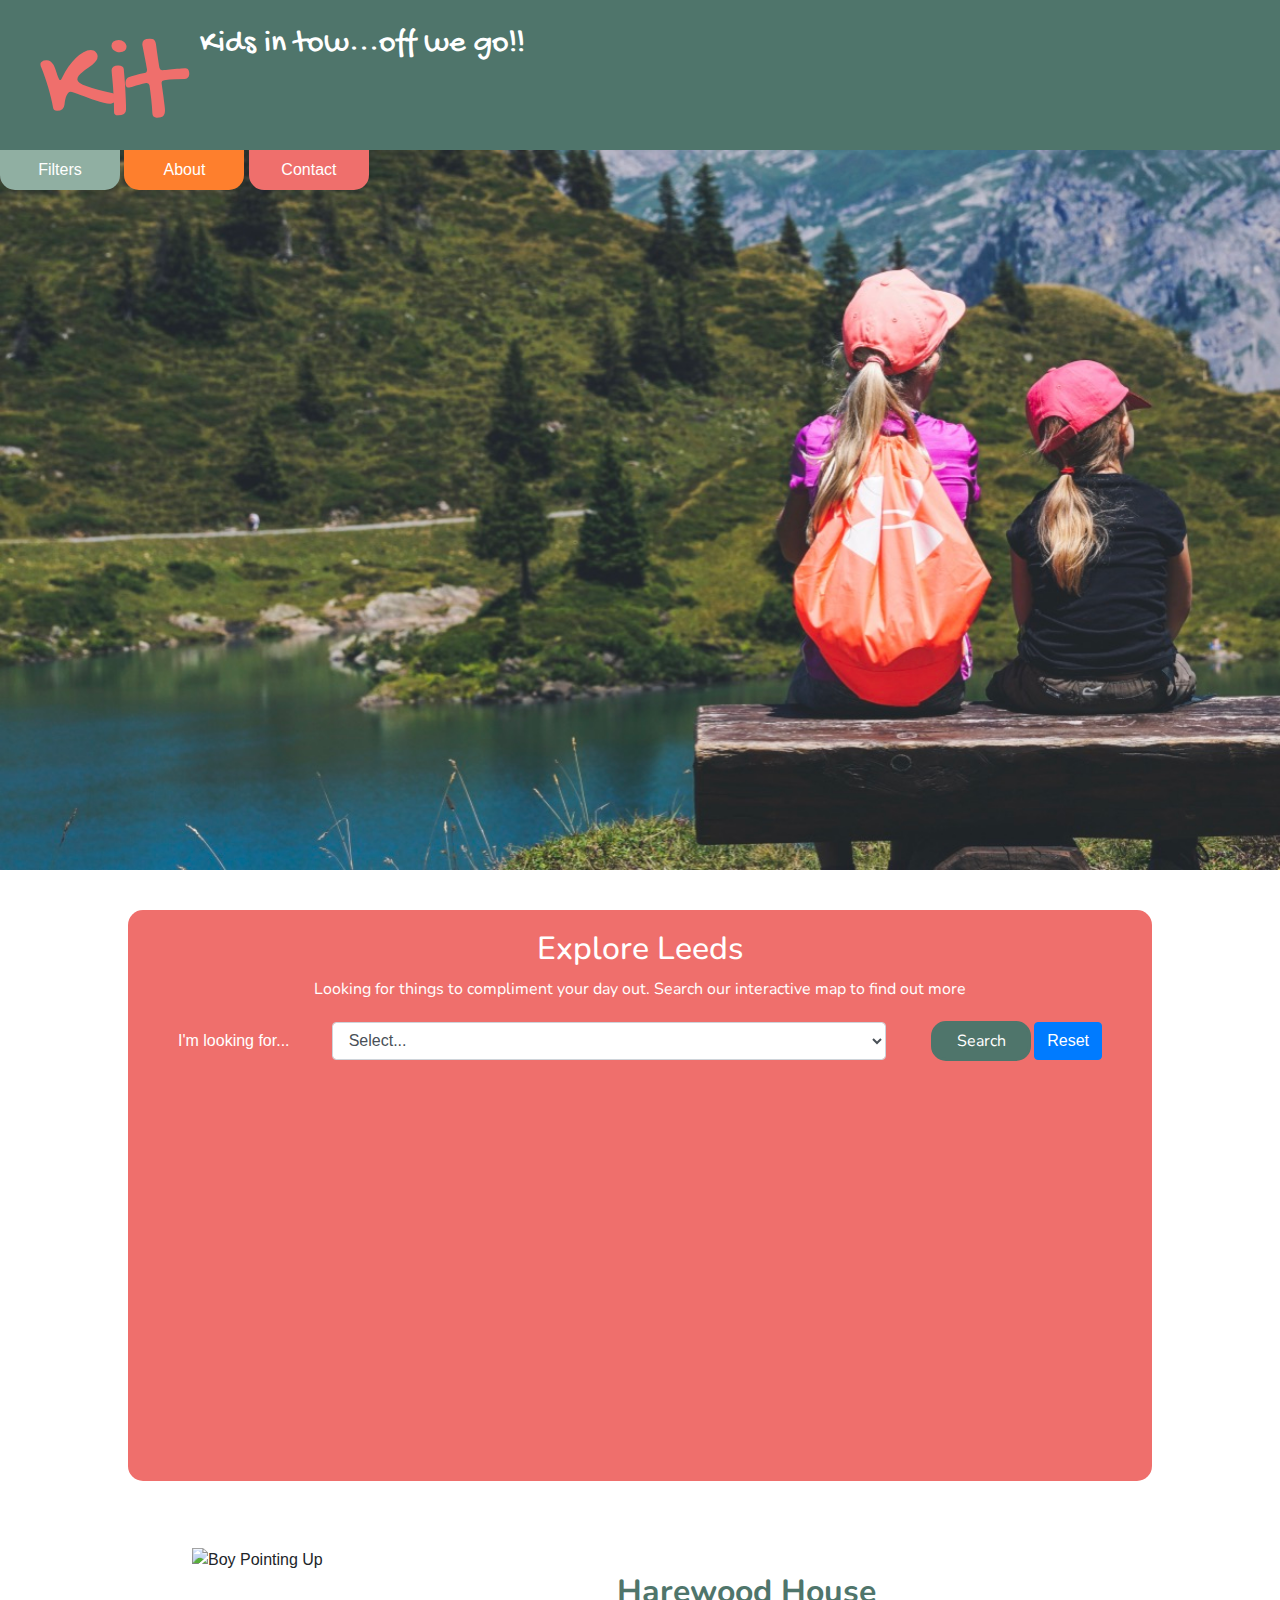
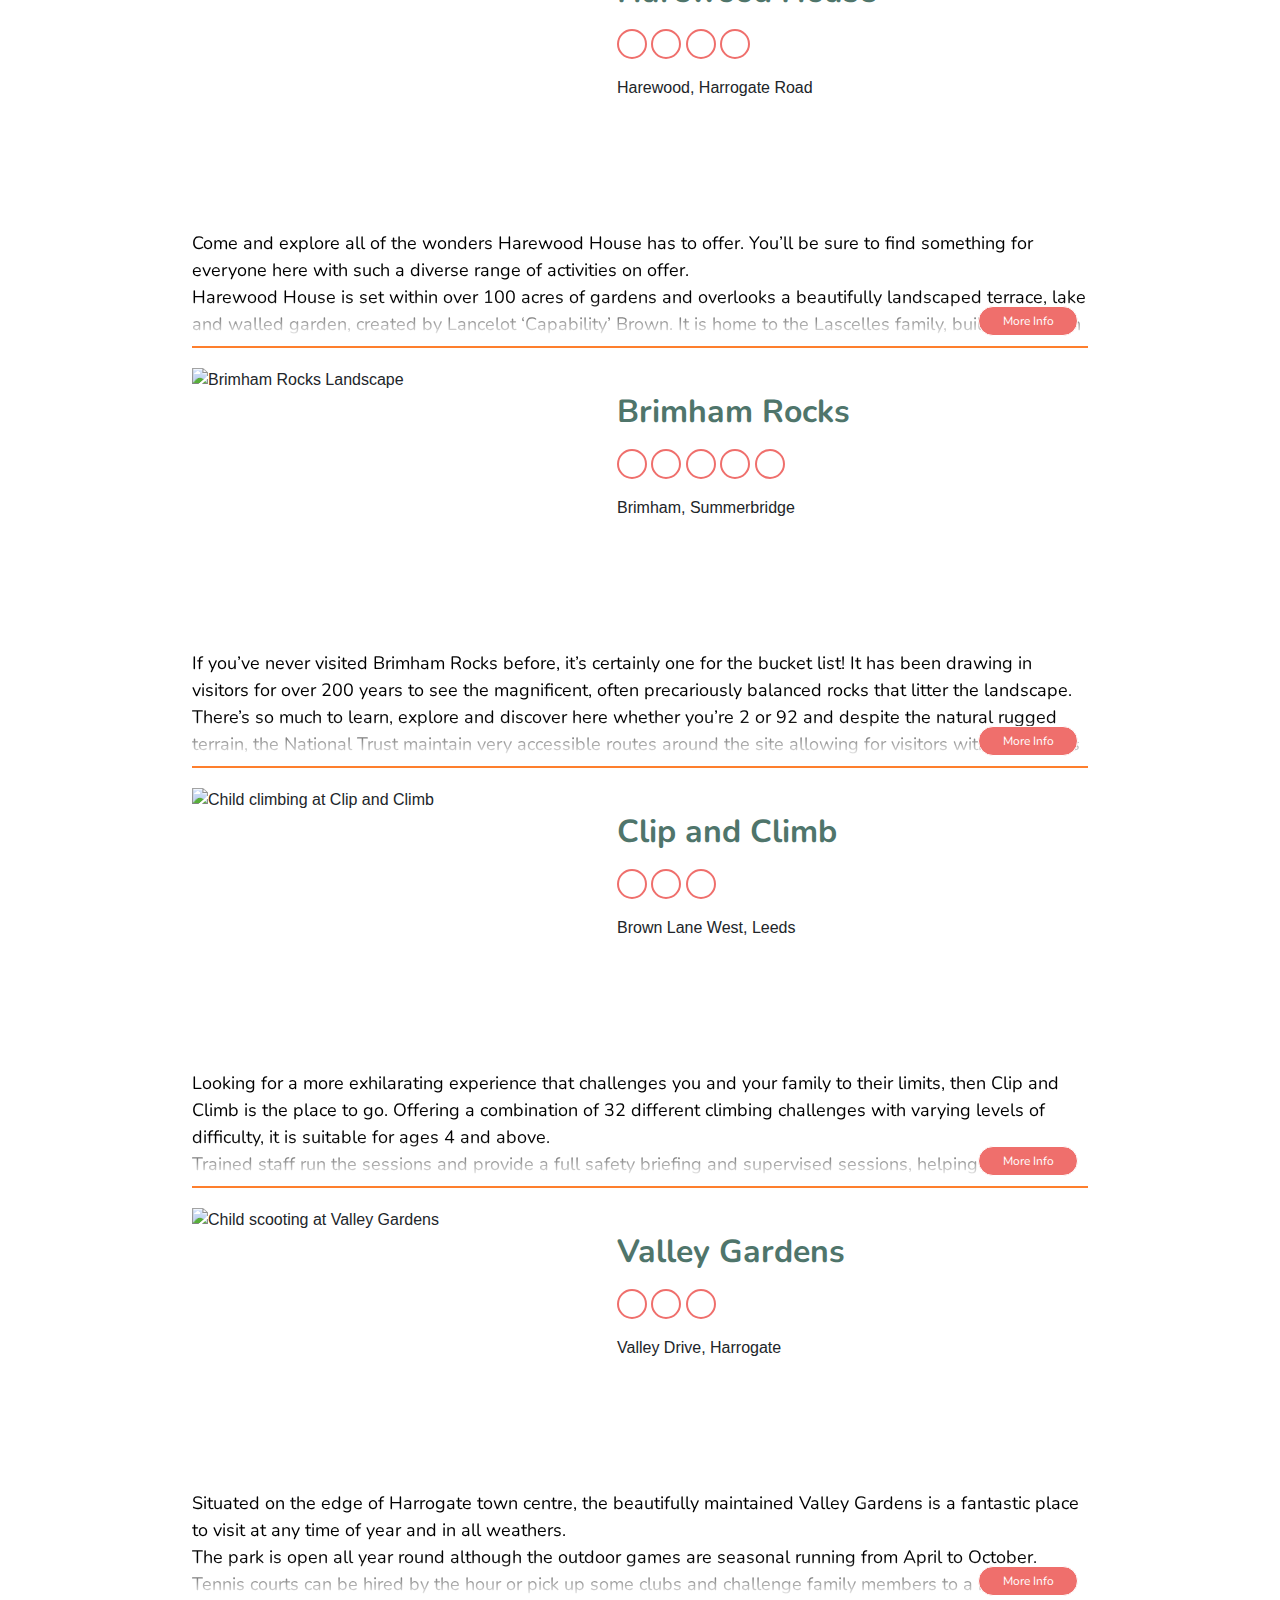
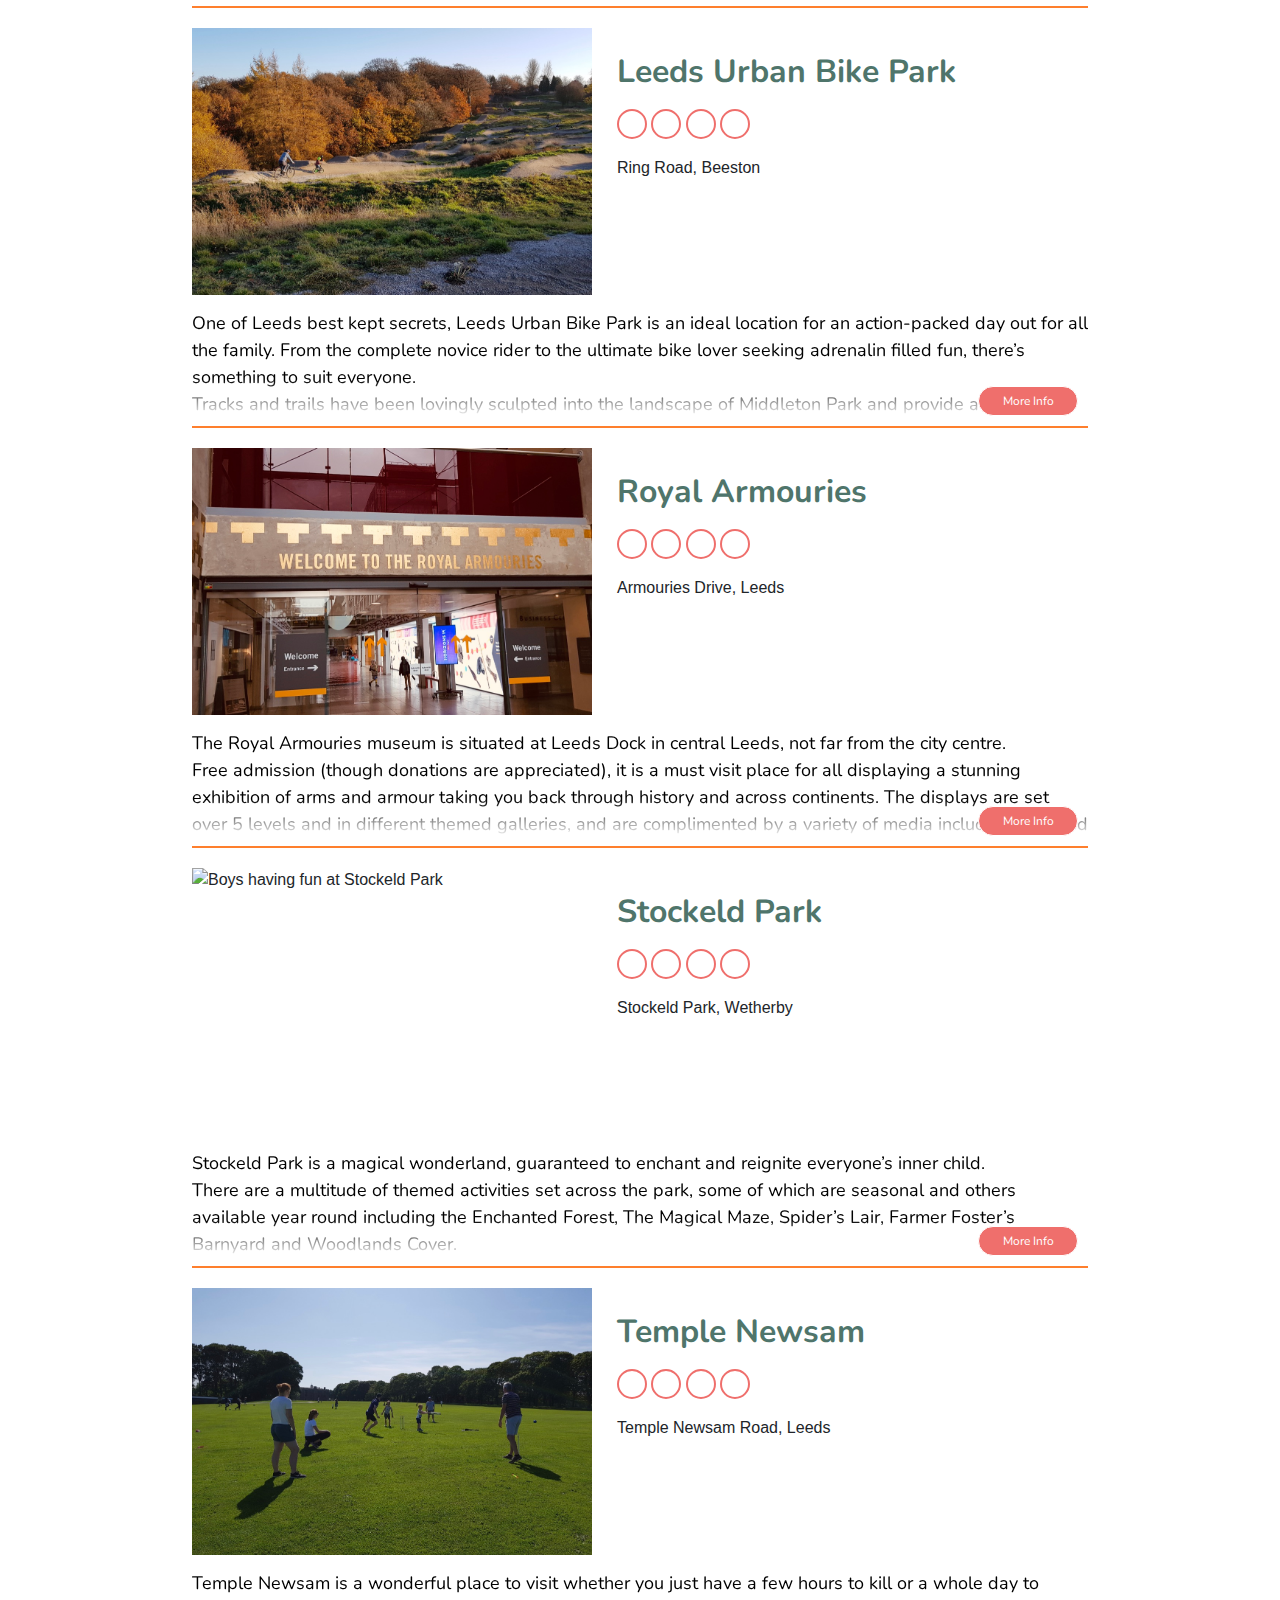
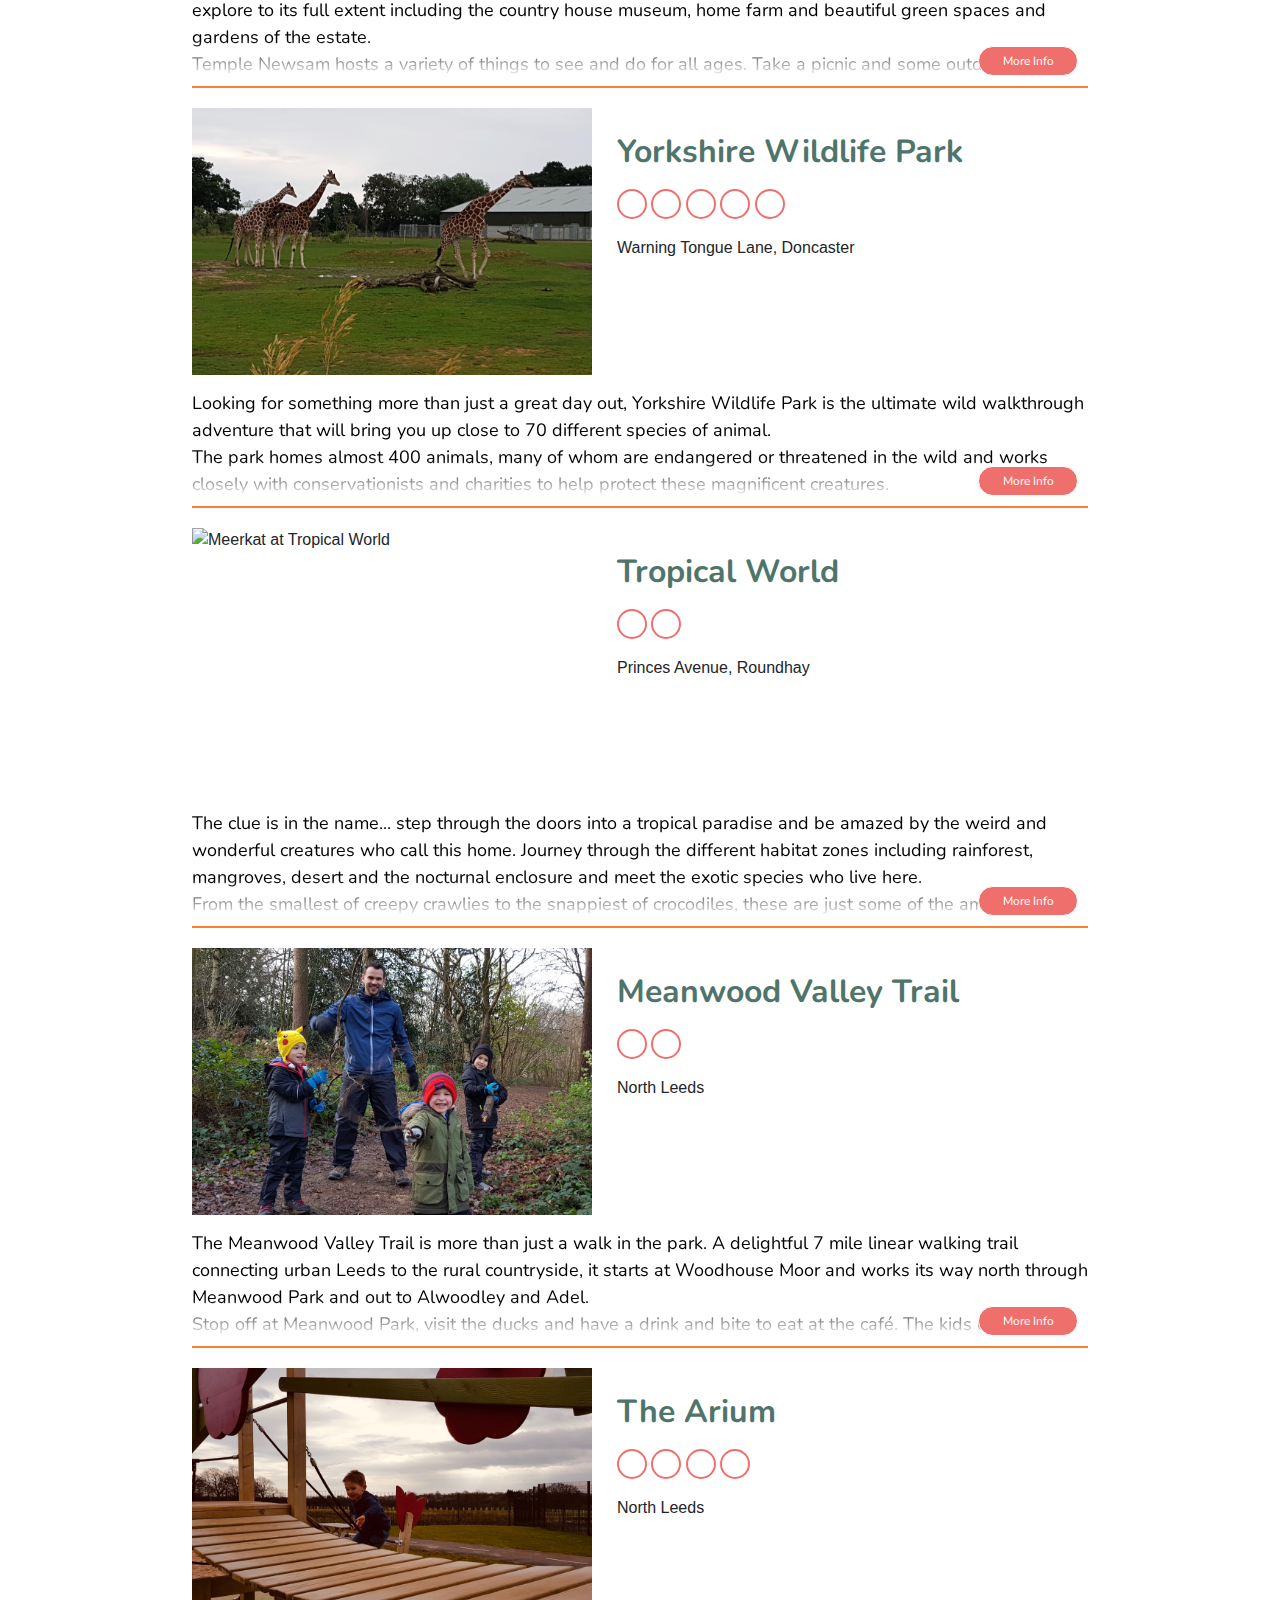
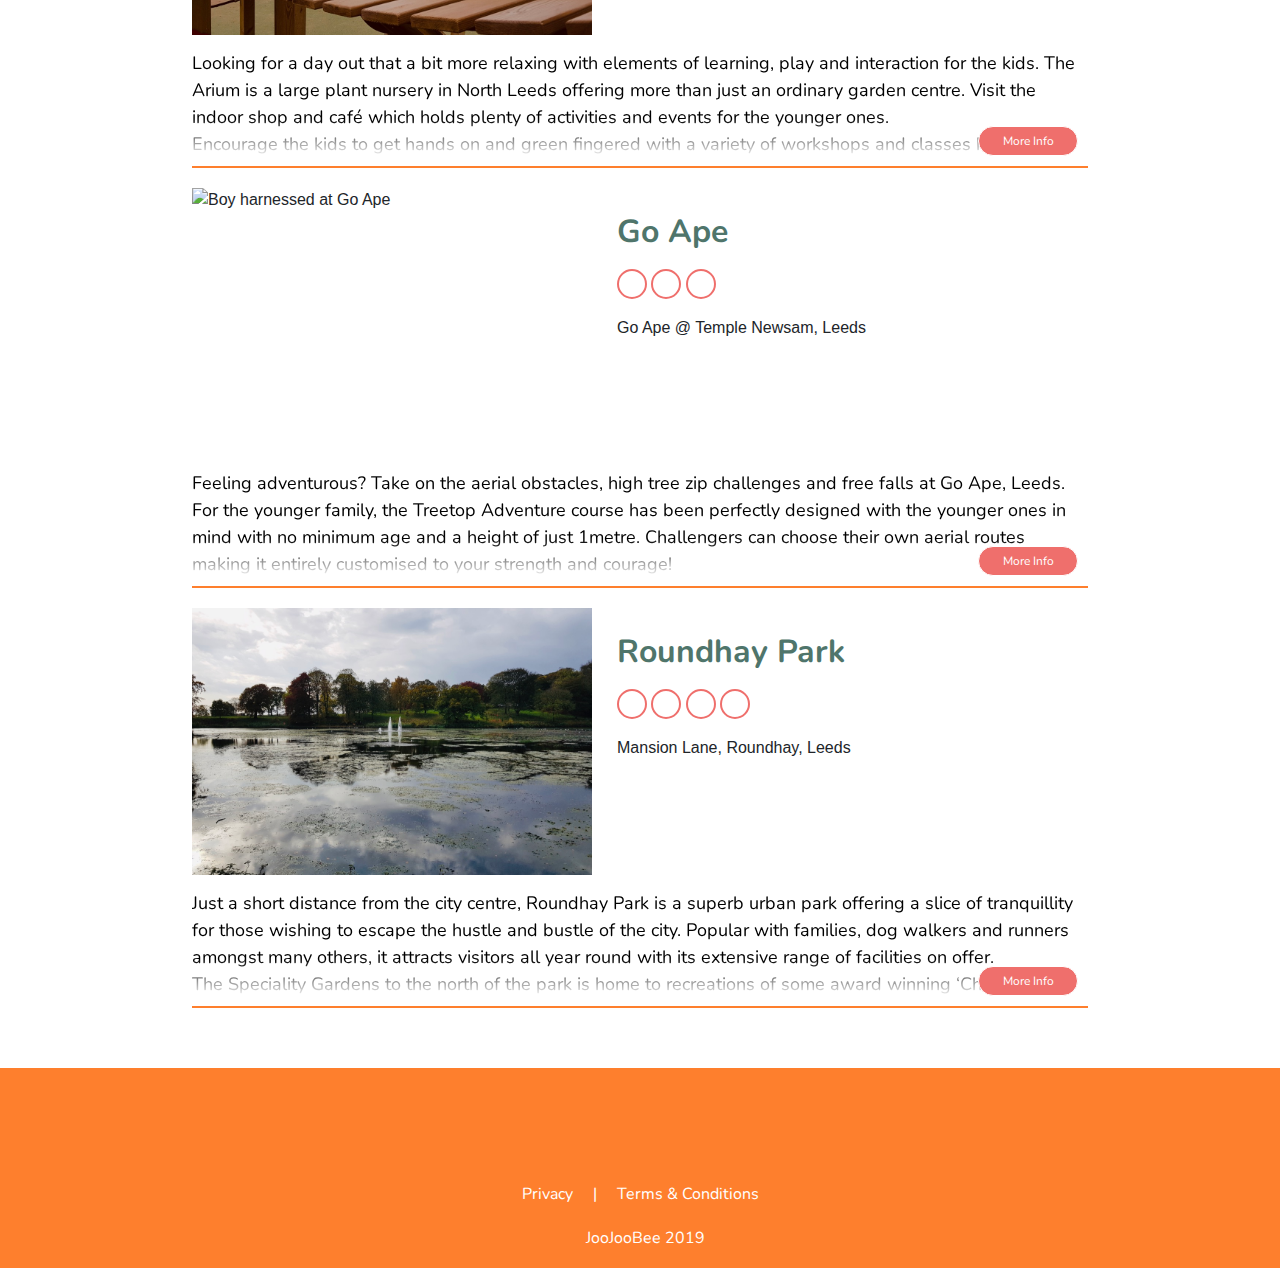
==== commit 02d44d76: "removed multiple types from request variable and split out into unique requests" ====
--- a/index.html
+++ b/index.html
@@ -180,14 +180,20 @@
 						<label for="explore-label">I'm looking for...</label>
 						<select class="form-control" id="explore-options">
                                 <option value="select">Select...</option>
-                                <option value="food-drink">Food & Drink</option>
-                                <option value="transport">Transport</option>
+                                <option value="restaurant">Restaurants</option>
+                                <option value="cafe">Cafes</option>
+                                <option value="movie-theater">Movies</option>
+                                <option value="bowling-alley">Bowling Alley</option>
+                                <option value="tourist">Tourist Attraction</option>
+                                <option value="amusement">Amusement Park</option>
+                                <option value="park">Park</option>                                
                                 <option value="accommodation">Accommodation</option>
                                 <option value="shopping">Shopping</option>
-                                <option value="entertainment">Entertainment</option>
-                                <option value="tourist">Tourist Attraction</option>
+                                <option value="train">Train Station</option>
+                                <option value="bus">Bus Station</option>
                         </select>
 						<button type="submit" class="btn btn-primary search">Search</button>
+						<button type="submit" class="btn btn-primary reset">Reset</button>
 					</div>
 				</form>
 				<div id="map"></div>
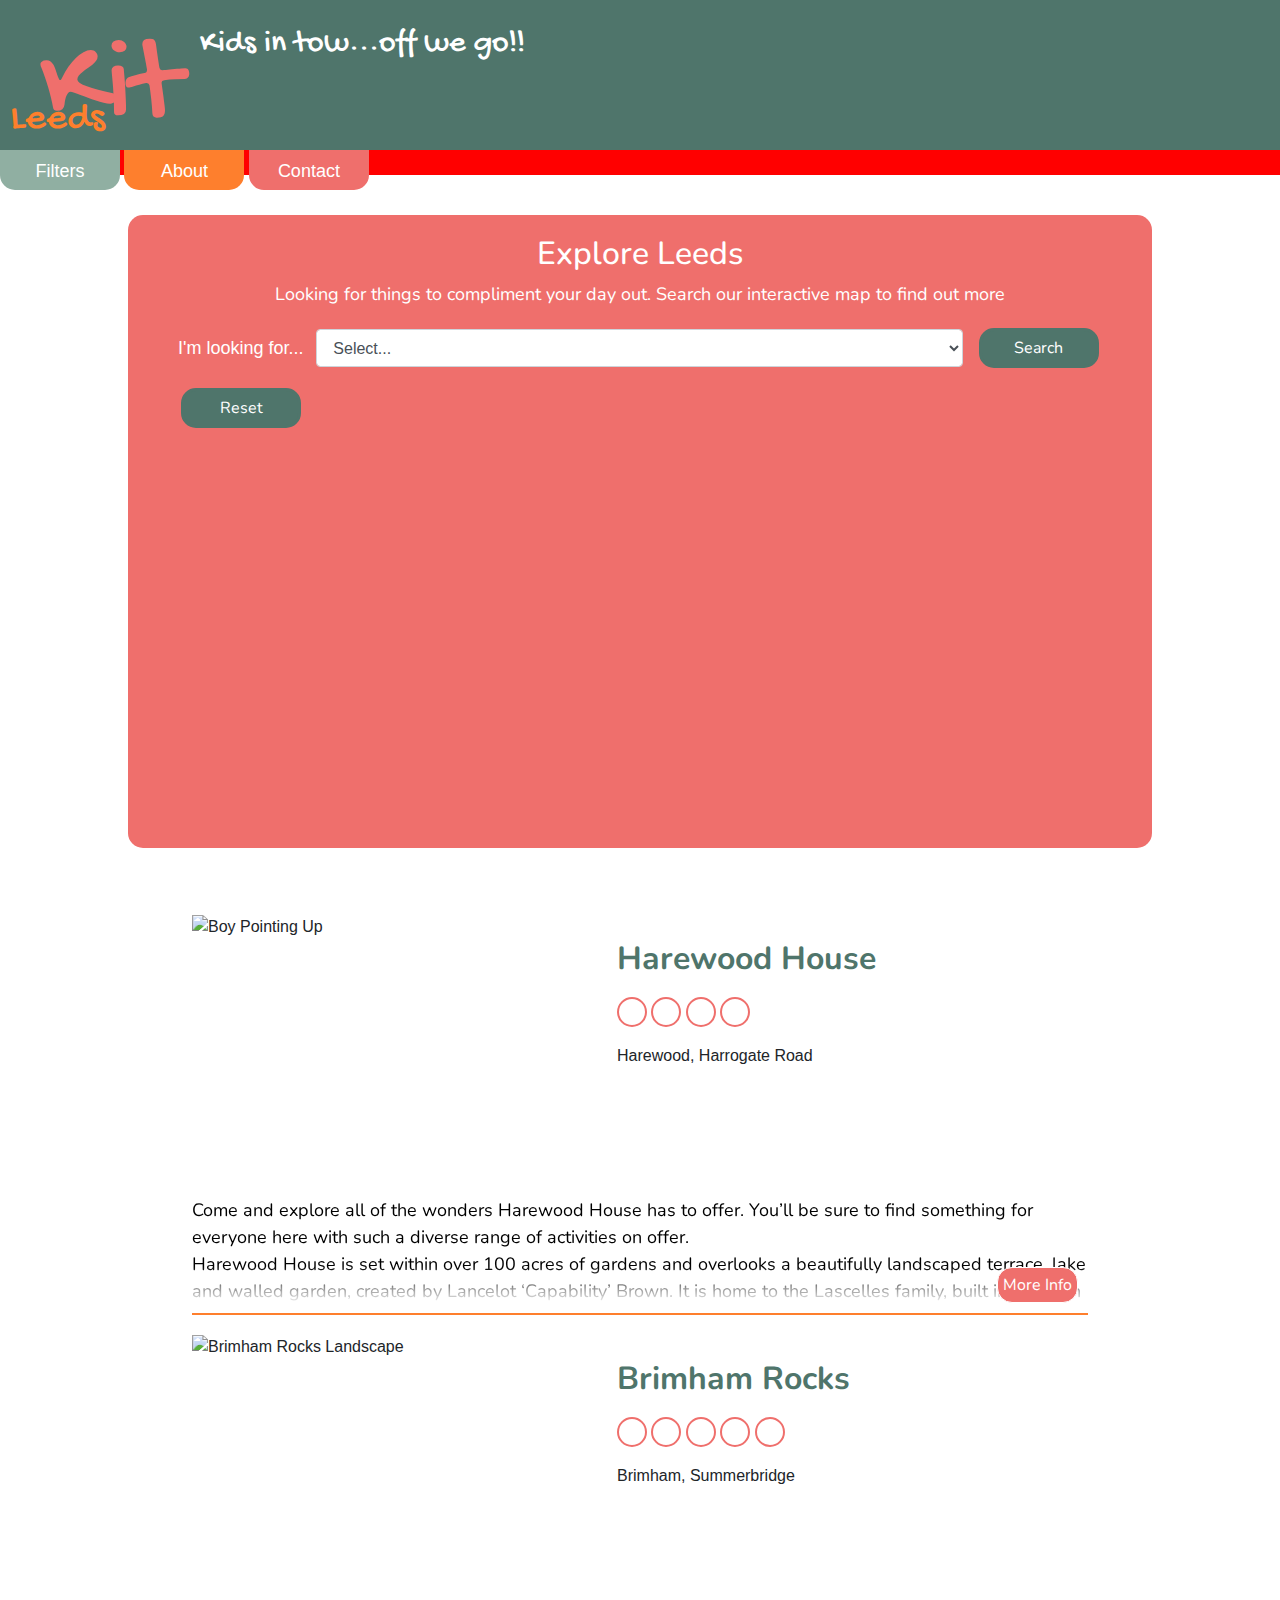
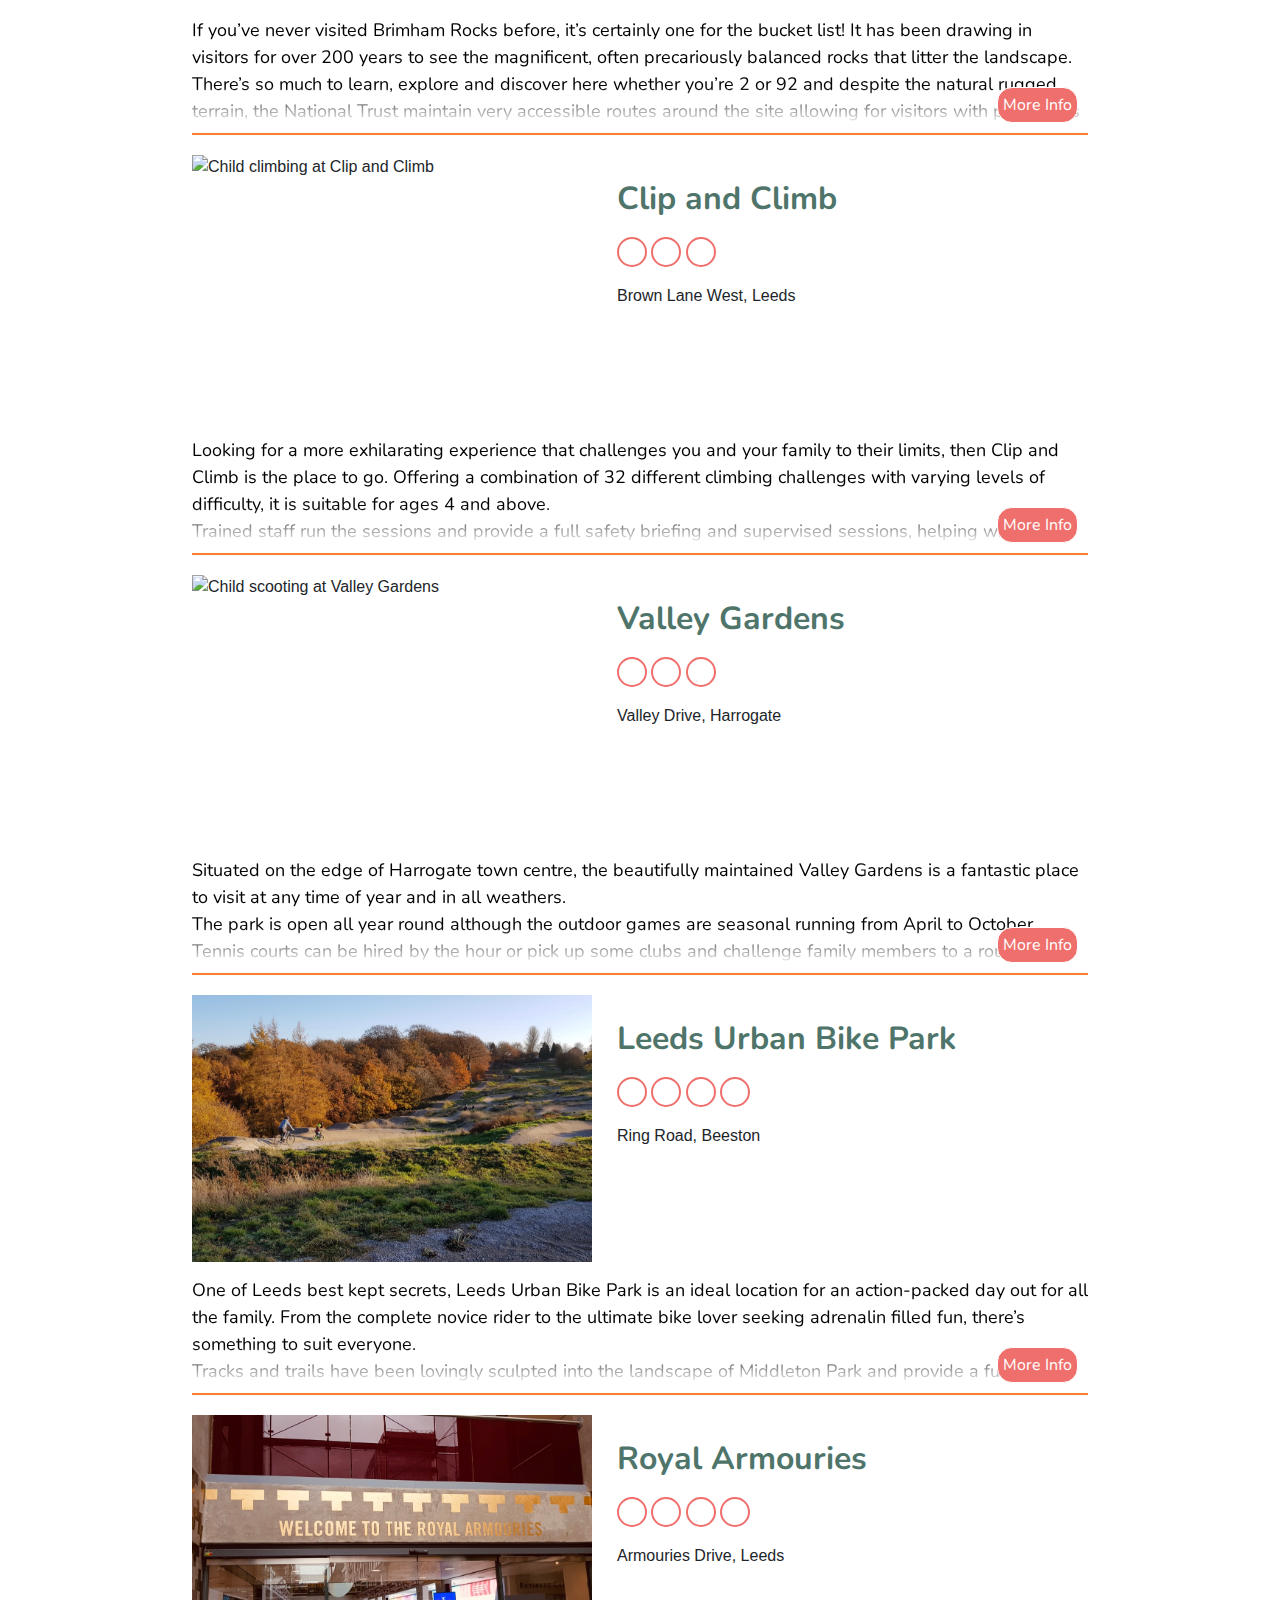
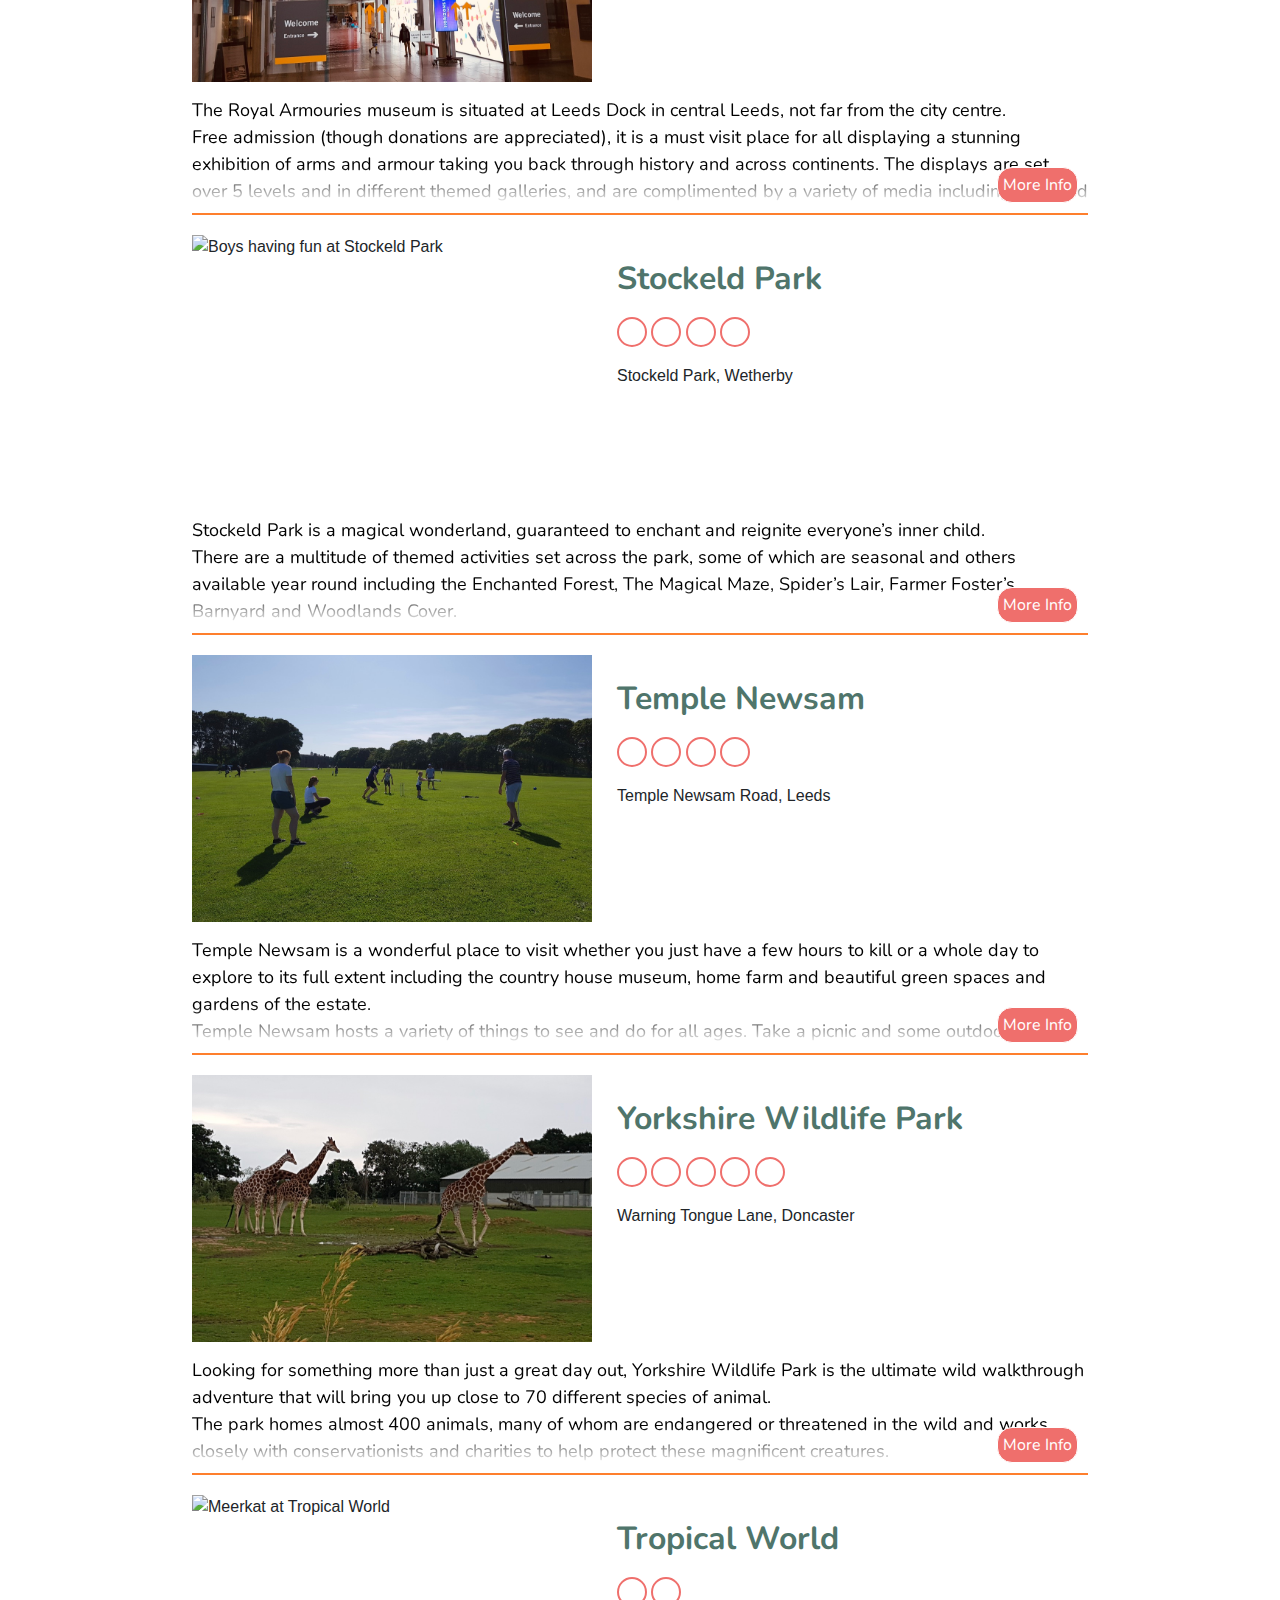
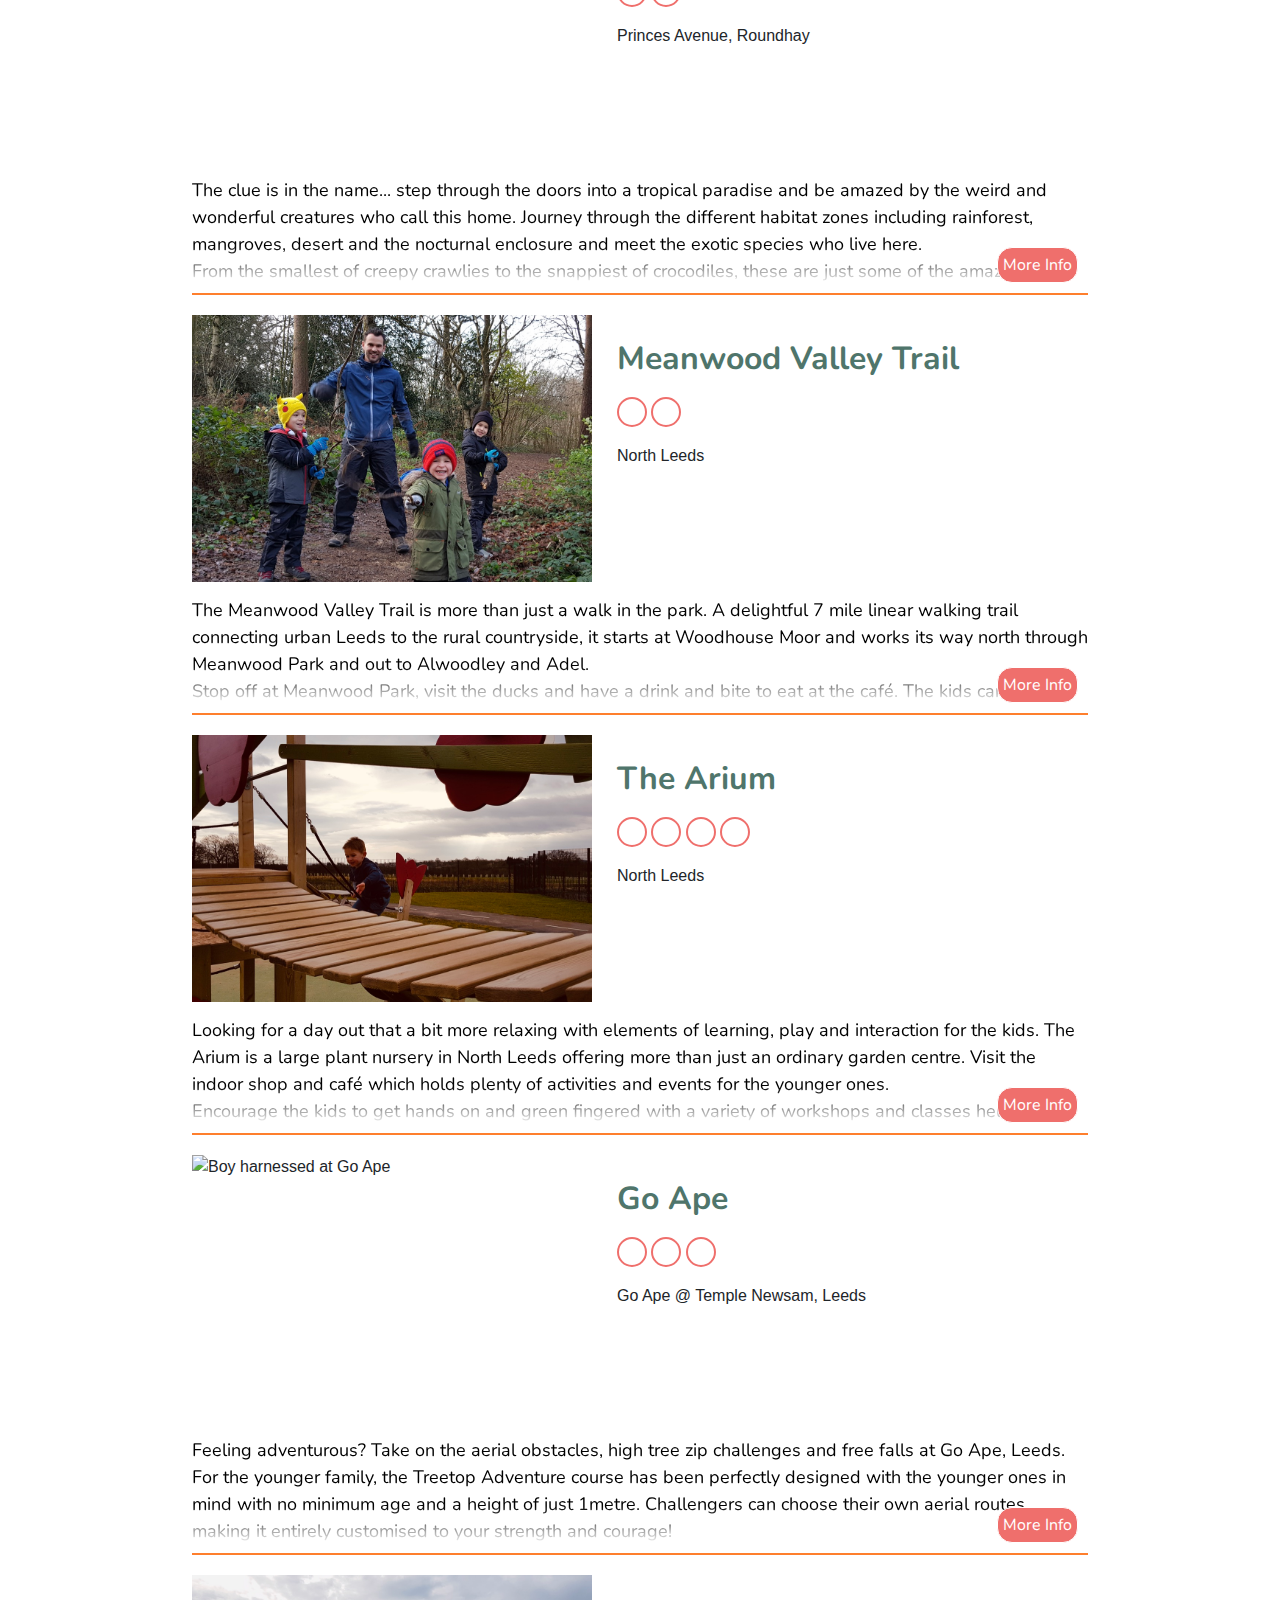
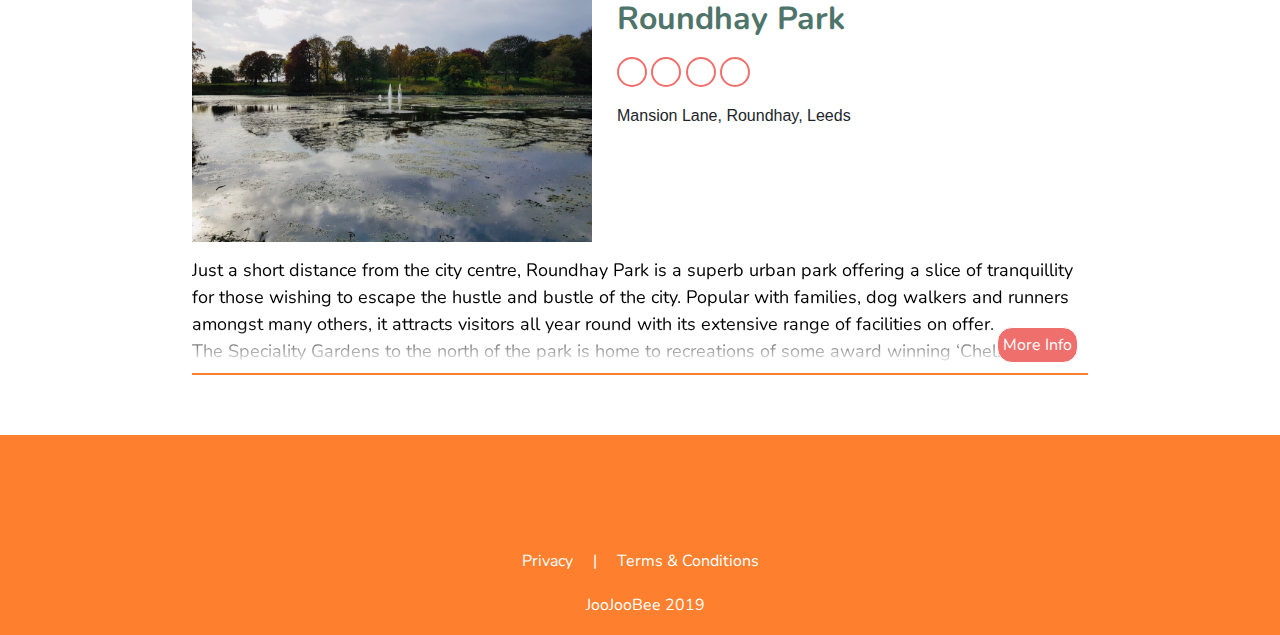
==== commit 900f27c5: "added responsive styling to content" ====
--- a/index.html
+++ b/index.html
@@ -21,6 +21,7 @@
 			<div class="kit-brand">
 				<a class="kit-anchor" href="index.html">Kit</a>
 			</div>
+			<div class="kit-leeds">Leeds</div>
 			<div class="kit-tagline">
 				<span>Kids in tow...off we go!!</span>
 			</div>
@@ -54,12 +55,15 @@
 			        <i class="fa fa-warehouse"></i><span class="button-desc">Indoors</span>
                 </button>
 			<button class="button activity-btn" id="pound">
-			        <i class="fa fa-pound-sign"></i><span class="button-desc">Free Admission</span>
+			        <i class="fa fa-pound-sign"></i><span class="button-desc">Free</span>
                 </button>
 		</div>
 		<div class="apply-filters-container">
 			<button class="button apply-btn apply-filters" id="6">
-			        <span class="button-desc">Apply Filters</span>
+			        <span class="button-desc">Apply</span>
+                </button>
+			<button class="button clear-btn clear-filters" id="6">
+			        <span class="button-desc">Clear</span>
                 </button>
 
 		</div>
@@ -160,7 +164,7 @@
 						Contact
 					</div>
 				</div>
-				<div class="homepage-slide"><img src="images/Canva/Canva-GirlsSatOnBench.jpg" id="slide-image" alt="A kid playing">
+				<div class="homepage-slide"><img src="images/Canva/Canva-GirlsSatOnBench1.jpg" id="slide-image" alt="A kid playing">
 			</div>
 				</div>
 			</div>
@@ -175,7 +179,7 @@
 					<h2 class="explore-title">Explore Leeds</h2>
 					<span>Looking for things to compliment your day out. Search our interactive map to find out more</span>
 				</div>
-				<form>
+				<form onsubmit="return false">
 					<div class="form-inline explore-form">
 						<label for="explore-label">I'm looking for...</label>
 						<select class="form-control" id="explore-options">
@@ -2107,9 +2111,9 @@
 			src="https://maps.googleapis.com/maps/api/js?key=AIzaSyBwYTzj-ACDYiP5jf_YIMKSmE70X9nwOBk&callback=initMap&libraries=places"
 			async defer></script>
 		<script src="https://kit.fontawesome.com/cee3059d8e.js" crossorigin="anonymous"></script>
-		<script src="js/script.js"></script>
 		<script src="jquery/jquery-3.4.1.js"></script>
 		<script src="jquery/jquery.js"></script>
+		<script src="js/script.js"></script>
 		<script src="bootstrap/bootstrap.min.js"></script>
 		<script type="text/javascript" src="https://cdn.jsdelivr.net/npm/emailjs-com@2.3.2/dist/email.min.js"></script>
 		<script type="text/javascript">
--- a/css/style.css
+++ b/css/style.css
@@ -26,15 +26,24 @@
 
 .kit-anchor {
     display: inline-block;
-    position: absolute;
+    position: relative;
     top: 0;
     left: 0;
     margin-left: 40px;
-    max-height: 100%;
     color: #EF6F6C;
     text-decoration: none;
     font-family: 'Gochi Hand', cursive;
     font-size: 120px;
+}
+
+.kit-leeds {
+    position: absolute;
+    bottom: 0;
+    left: 0;
+    margin-left: 10px;
+    font-family: 'Gochi Hand', cursive;
+    font-size: 40px;
+    color: #FE7F2D;
 }
 
 .kit-anchor:hover {
@@ -77,7 +86,6 @@
     display: inline-block;
     float: top;
     z-index: 1;
-    width: 120px;
     height: 40px;
     border-radius: 0px 0px 15px 15px;
     color: white;
@@ -134,16 +142,10 @@
     position: relative;
     float: left;
     width: 100%;
-    padding: 20px;
 }
 
 .filters-container{
     background-color: #90AFA2;
-}
-
-.activity-filter {
-    width: 80%;
-    margin: auto;
 }
 
 .apply-filters-container {
@@ -163,7 +165,6 @@
 .about-container p {
     color: white;
     font-family: 'Gochi Hand', cursive;
-    font-size: 24px;
     font-weight: normal;
 }
 
@@ -213,10 +214,13 @@
 }
 
 .submit,
-.search {
+.search,
+.reset,
+.apply-filters,
+.clear-filters {
     font-family: 'Nunito', sans-serif !important;
     padding: 5px;
-    width: 100px;
+    width: 120px;
     border: solid;
     border-color:#4F756B;
     border-radius: 15px;
@@ -225,7 +229,9 @@
 }
 
 .submit:hover,
-.search:hover {
+.search:hover,
+.reset:hover,
+.apply-filters {
     background-color: #4F756B;
     border-color:#4F756B;
     opacity: 0.8;
@@ -262,30 +268,38 @@
 
 #map {
     z-index: 1;
-    height: 400px;
     width: 100%;
     padding: 10px;
 }
+
 .explore {
-    margin-top: 20px;
     color: white;
     font-family: 'Nunito', sans-serif;
-
-}
-
-#explore-options {
-    width: 60%;
-    margin: auto;
-}
-
-.explore-form {
-    padding: 10px 50px;
-}
-
+}
 
 /*--------------Responsive Design-----------------*/
 
 @media only screen and (min-device-width: 0px) and (max-device-width: 400px) {
+
+    .activity-filter {
+        width: 100%;
+        margin: auto;
+        text-align: center;
+    }
+
+    .tab-container {
+        padding: 5px;
+        font-size: 12px;
+
+    }
+
+    .map-container {
+        font-size: 12px;
+    }
+
+    #map {
+        height: 250px;
+    }
 
     .activity-section {
         display: block;
@@ -343,9 +357,50 @@
     .modal-content {
         padding: 10px;
     }
-}
+
+    .more-info {
+        top: 3%;
+        right: 7%;
+        padding: 5px;
+    }
+
+    .tab {
+        width: 80px;
+        height: 30px;
+        font-size: 12px;
+    }
+
+    .btn {
+        font-size: 12px;
+        width: 80px;
+    }
+
+    .button {
+        width: 120px;
+        font-size: 12px !important;
+    }
+
+    .explore-form {
+        padding: 10px 20px;
+        text-align: center;
+    }
+
+    #explore-options {
+        width: 90%;
+        margin: auto;
+    }
+
+    .explore {
+        padding: 10px 20px;
+    }
+}
+
 
 @media only screen and (min-device-width: 401px) and (max-device-width: 767px) {
+
+    .activity-filter {
+        text-align: center;
+    }
 
     .activity-section {
         display: block;
@@ -356,6 +411,19 @@
         overflow: hidden;
     }
 
+    .tab-container {
+        padding: 5px;
+        font-size: 12px;
+    }
+
+    .map-container {
+        font-size: 12px;
+    }
+    
+    #map {
+        height: 250px;
+    }
+
     .activity img {
         display: block;
         position: relative;
@@ -381,7 +449,6 @@
     }
 
     .activity p {
-        font-size: 12px;
         background: -webkit-linear-gradient(top, black 70%, #eee);
         -webkit-background-clip: text;
         -webkit-text-fill-color: transparent;
@@ -417,9 +484,68 @@
     .modal-content {
         padding: 10px;
     }
+
+    .more-info {
+        bottom: 0%;
+        right: 10%;
+        padding: 5px;
+    }
+
+    .btn {
+        font-size: 12px;
+        width: 80px;
+    }
+
+    .button {
+        width: 120px;
+        font-size: 12px !important;
+    }
+
+    .tab {
+        width: 80px;
+        height: 30px;
+        font-size: 12px;
+    }
+
+    .explore-form {
+        padding: 10px 20px;
+    }
+
+    #explore-options {
+        width: 90%;
+        margin: auto;
+    }
+
+    .explore {
+        padding: 10px 20px;
+    }
 }
 
 @media only screen and (min-device-width: 768px) and (max-device-width: 1023px) {
+
+    .activity-filter {
+        width: 80%;
+        margin: auto;
+    }
+    
+    .tab-container {
+        padding: 20px;
+        font-size: 18px;
+    }
+
+    .tab {
+        width: 120px;
+        height: 40px;
+        font-size: 18px;
+    }
+
+    .map-container {
+        font-size: 18px;
+    }
+    
+    #map {
+        height: 400px;
+    }
 
     .activity-section {
         display: block;
@@ -451,7 +577,7 @@
     }
 
     .activity p {
-        font-size: 12px;
+        font-size: 18px;
         background: -webkit-linear-gradient(top, black 70%, #eee);
         -webkit-background-clip: text;
         -webkit-text-fill-color: transparent;
@@ -469,9 +595,59 @@
         font-size: 14px;
     }
 
+    .more-info {
+        bottom: 0%;
+        right: 10%;
+        padding: 5px;
+    }
+
+    .btn {
+        width: 100px;
+    }
+
+    .button {
+        font-size: 18px !important;
+    }
+
+    .explore-form {
+        padding: 10px 50px;
+    }
+
+    #explore-options {
+        width: 70%;
+        margin: auto;
+    }
+
+    .explore {
+        padding: 10px 50px;
+    }
 }
 
 @media only screen and (min-device-width: 1024px) and (max-device-width: 1950px) {
+
+    .tab-container {
+        padding: 20px;
+        font-size: 18px;
+    }
+
+    .tab {
+        width: 120px;
+        height: 40px;
+        font-size: 18px;
+    }
+
+    .activity-filter {
+        width: 80%;
+        margin: auto;
+    }
+
+    .map-container {
+        font-size: 18px;
+    }
+
+    #map {
+        height: 400px;
+    }
 
     .activity-section {
         display: block;
@@ -520,6 +696,25 @@
     .modal-content {
         padding: 50px;
     }
+
+    .more-info {
+        bottom: 0%;
+        right: 10%;
+        padding: 5px;
+    }
+
+    .explore-form {
+        padding: 10px 50px;
+    }
+
+    #explore-options {
+        width: 70%;
+        margin: auto;
+    }
+
+    .explore {
+        margin-top: 20px;
+    }
 }
 
 /*------------New activity section----------------*/
@@ -600,8 +795,6 @@
 .more-info {
   position: absolute;
   z-index: 1;
-  width: 100px;
-  bottom: 0%;
   right: 0%;
   margin-bottom: 10px;
   margin-right: 10px;
@@ -609,7 +802,6 @@
   border-color: white !important;
   border-radius: 15px !important;
   font-family: 'Nunito', sans-serif;
-  font-size: 12px;
   padding: 5px;
   border-radius: 15px;
 }
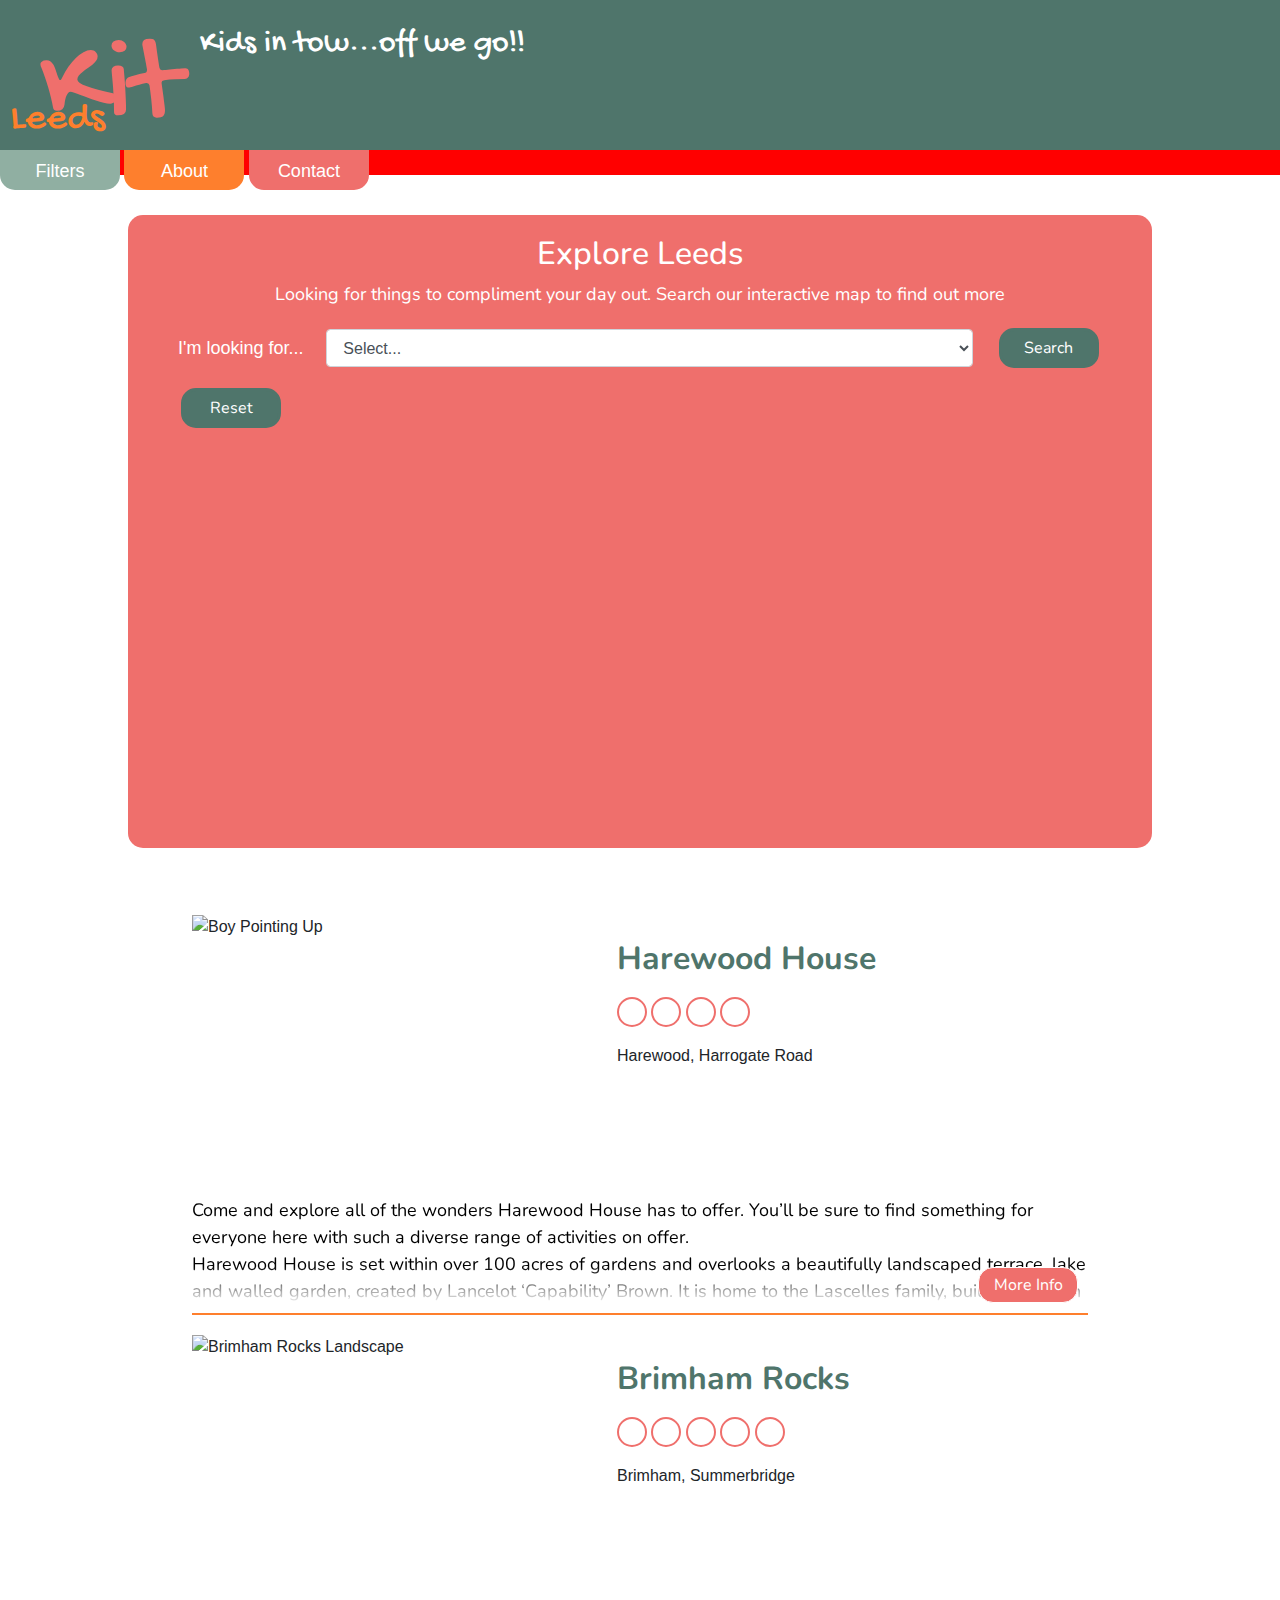
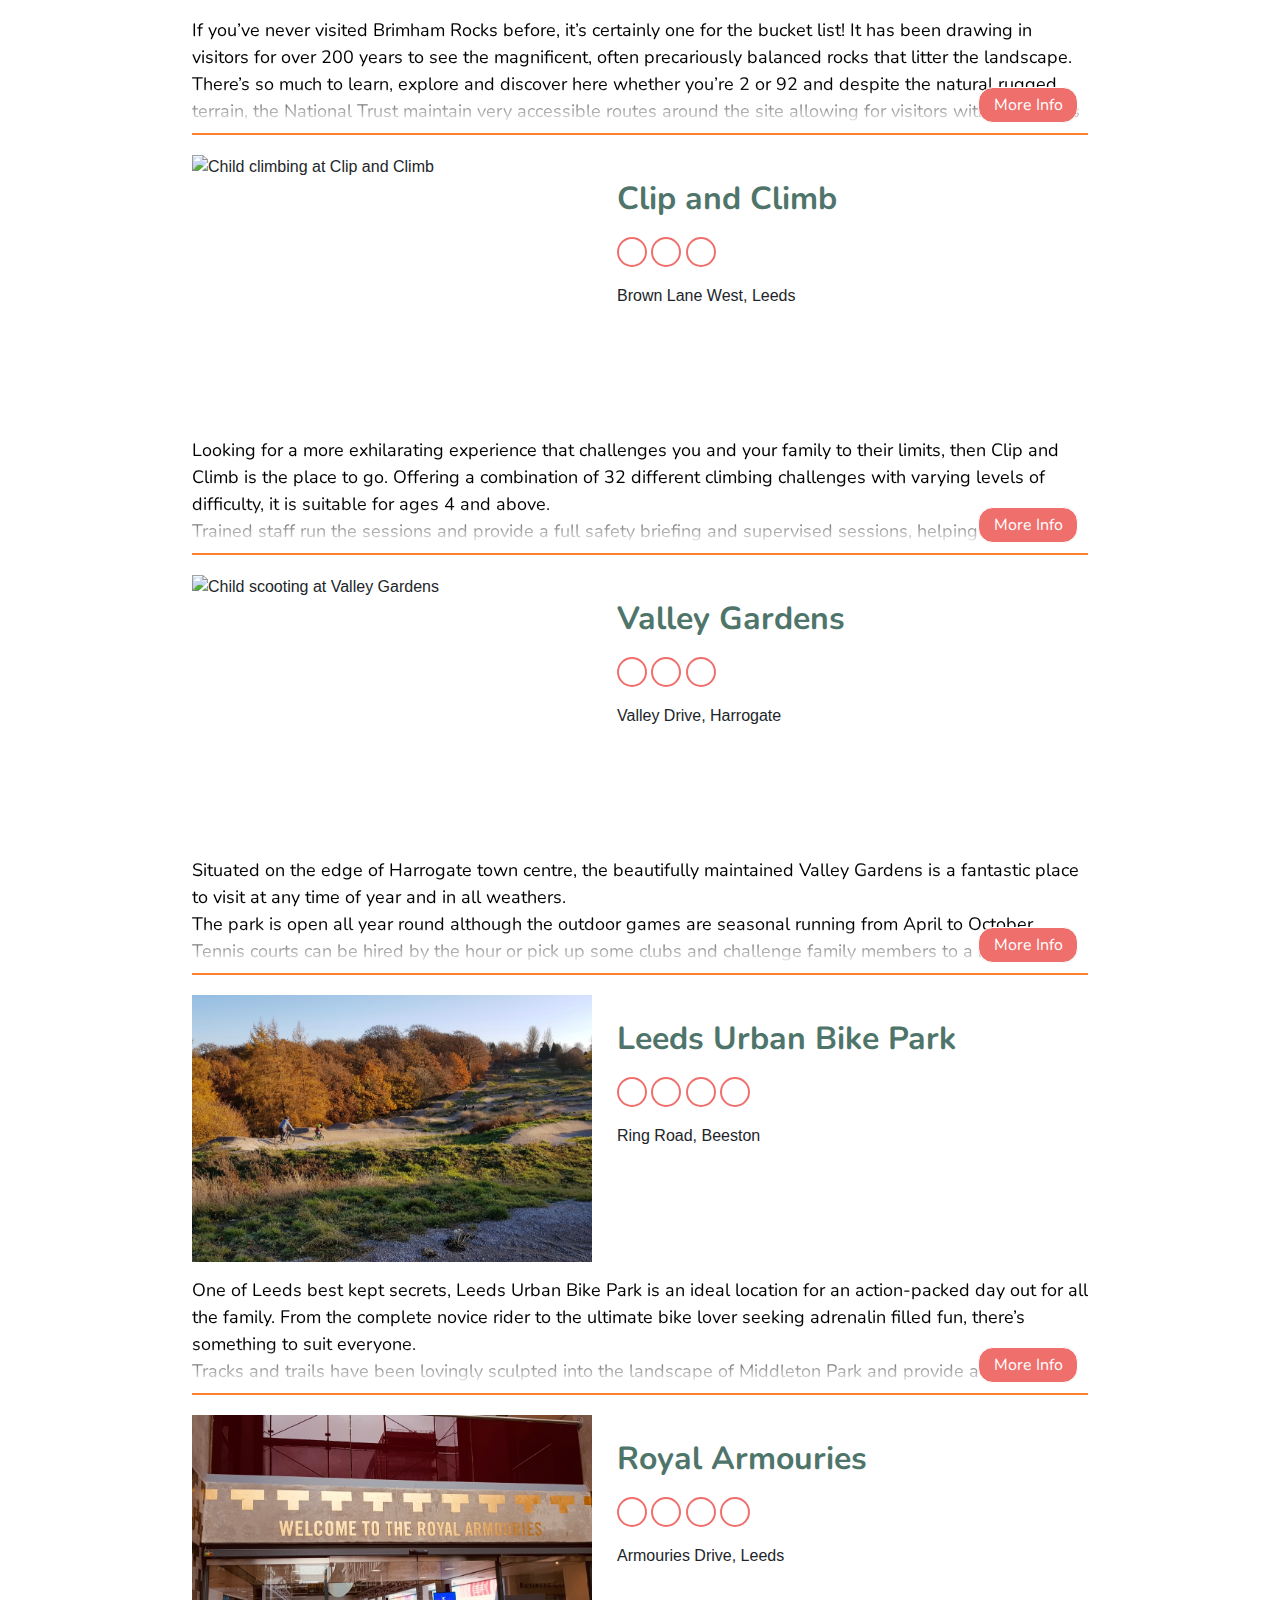
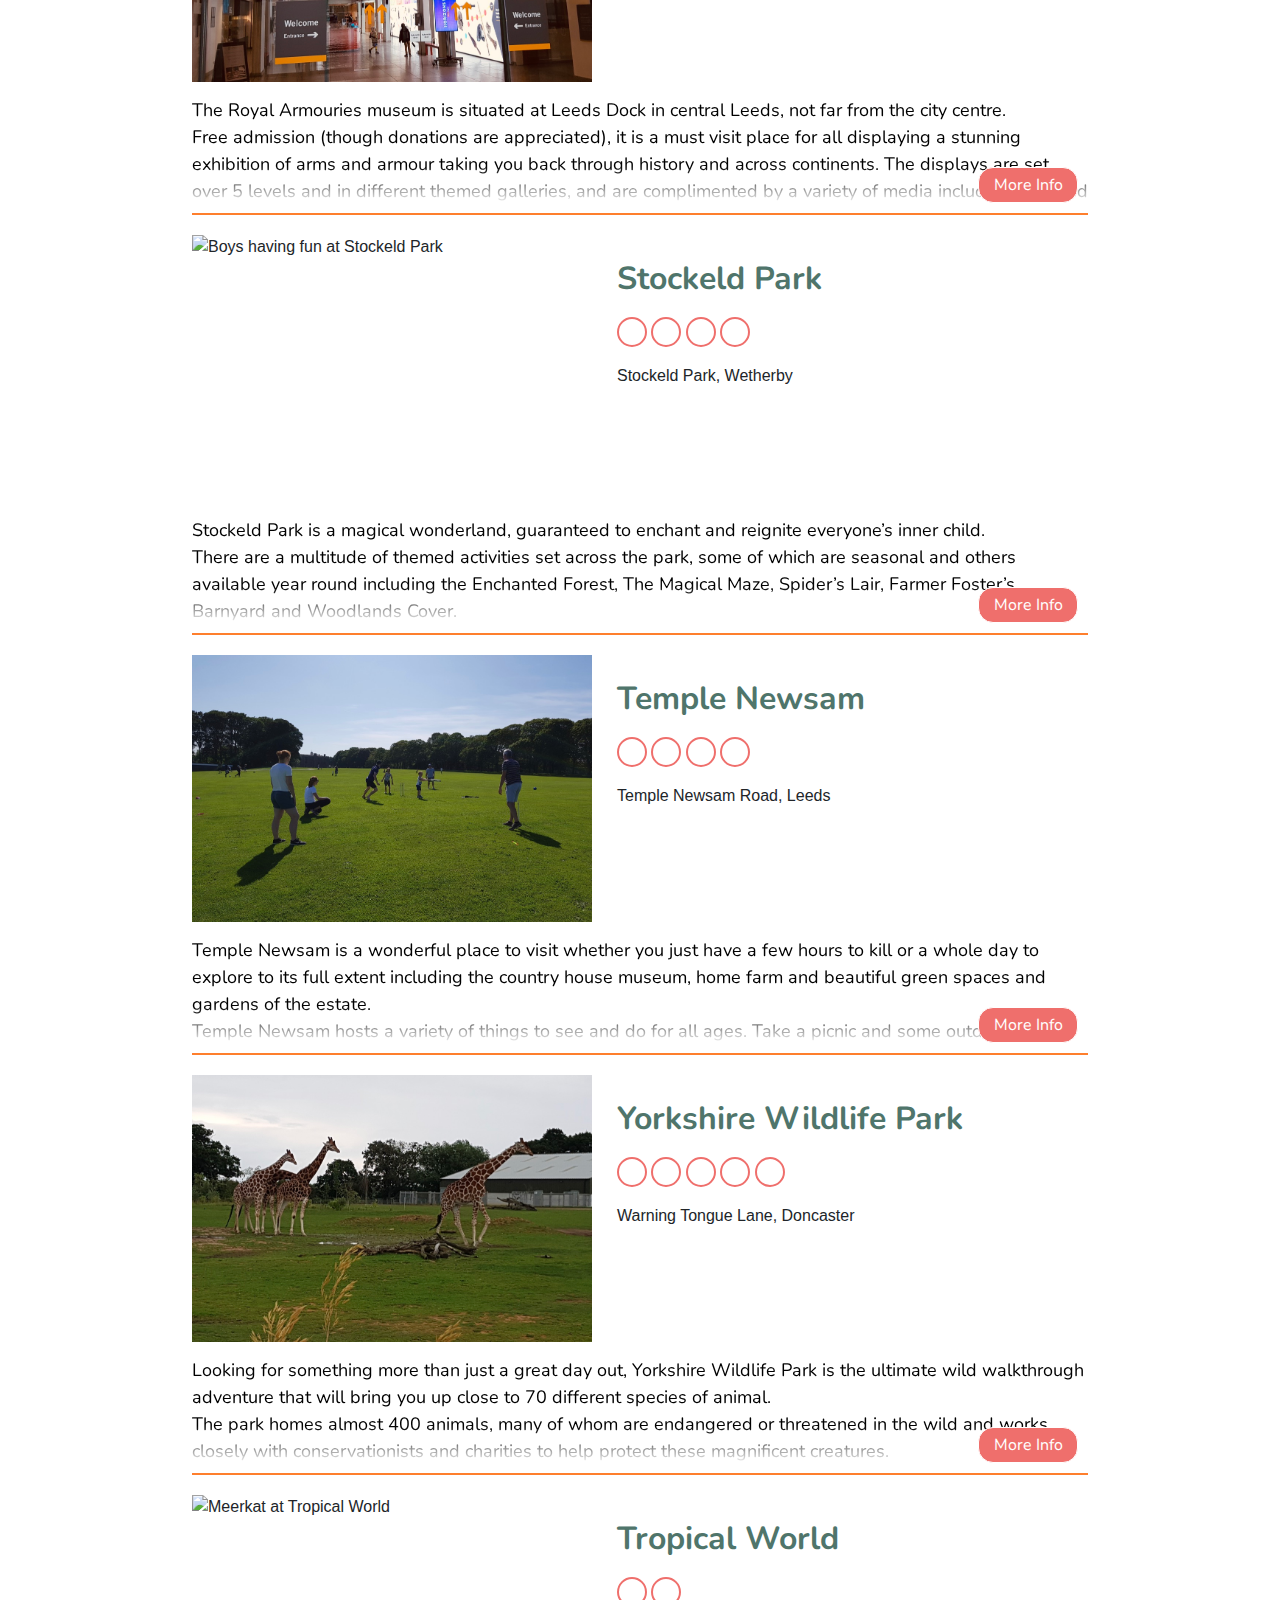
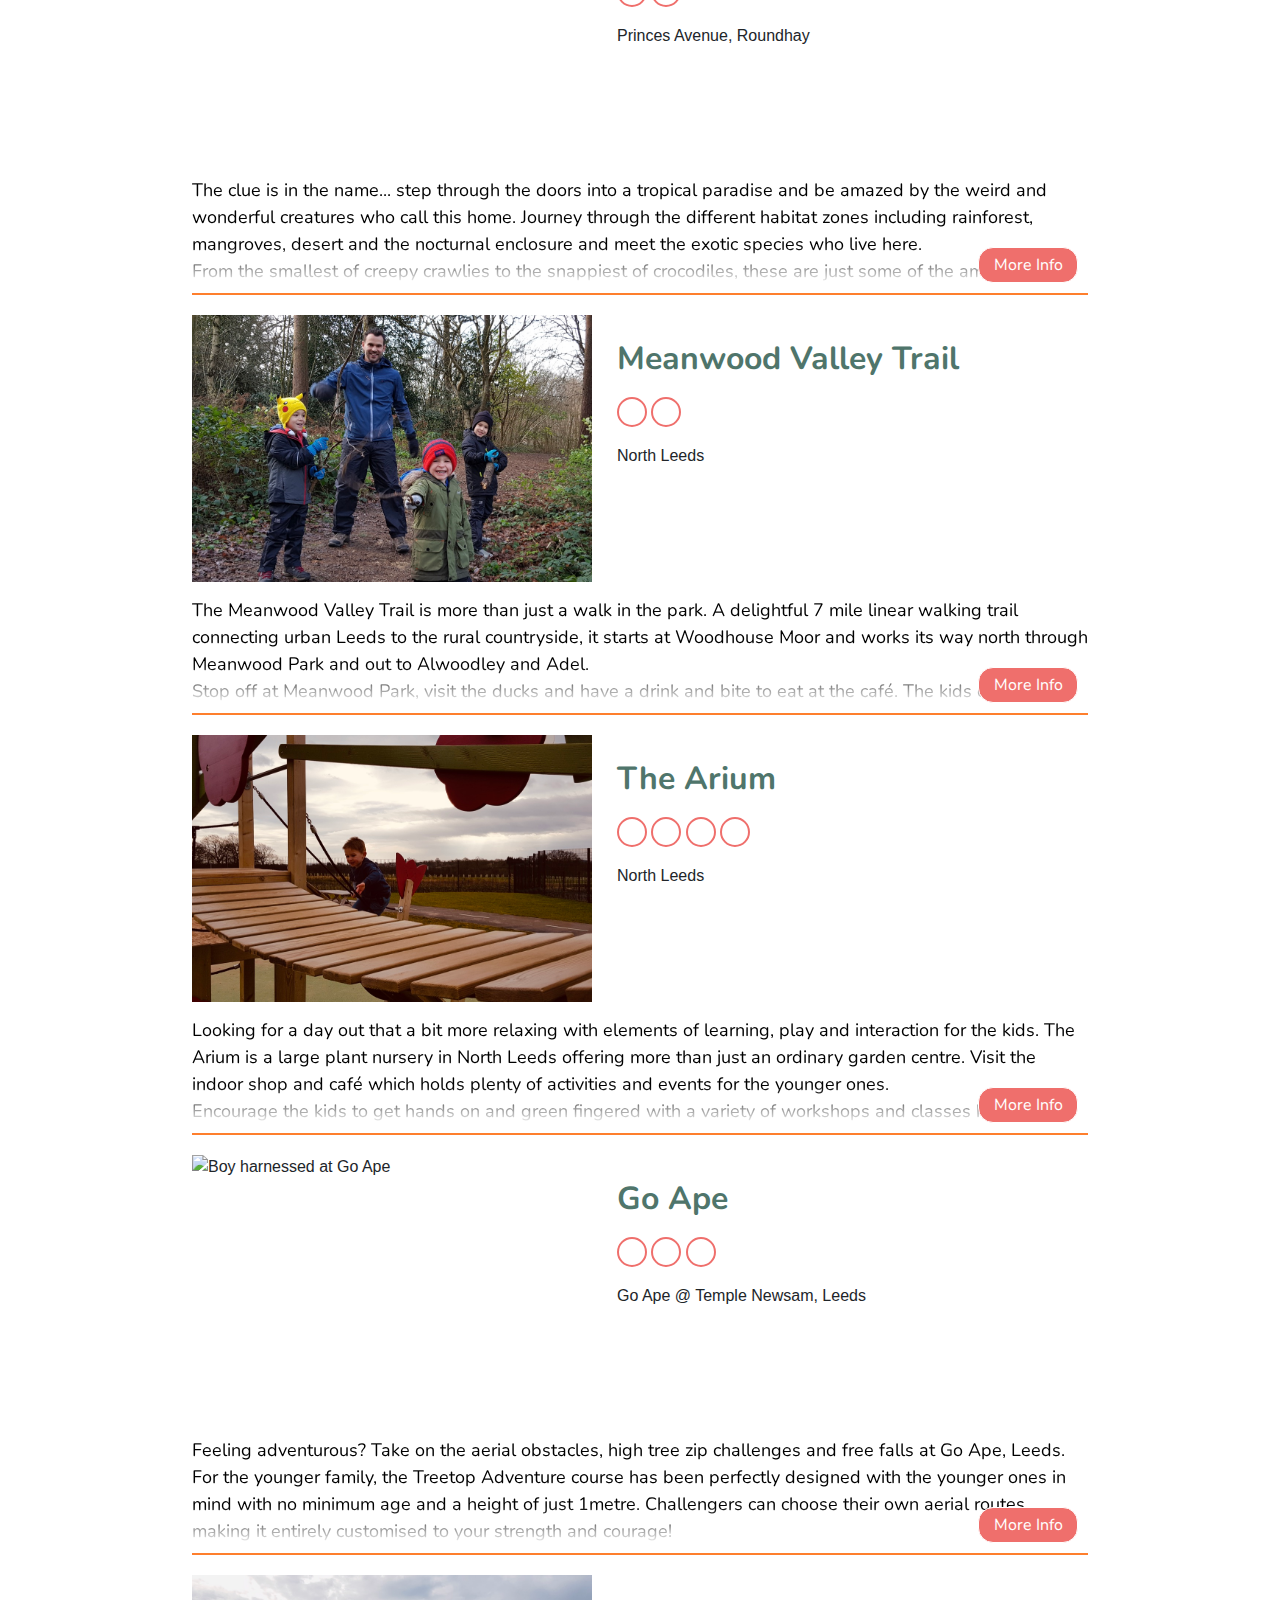
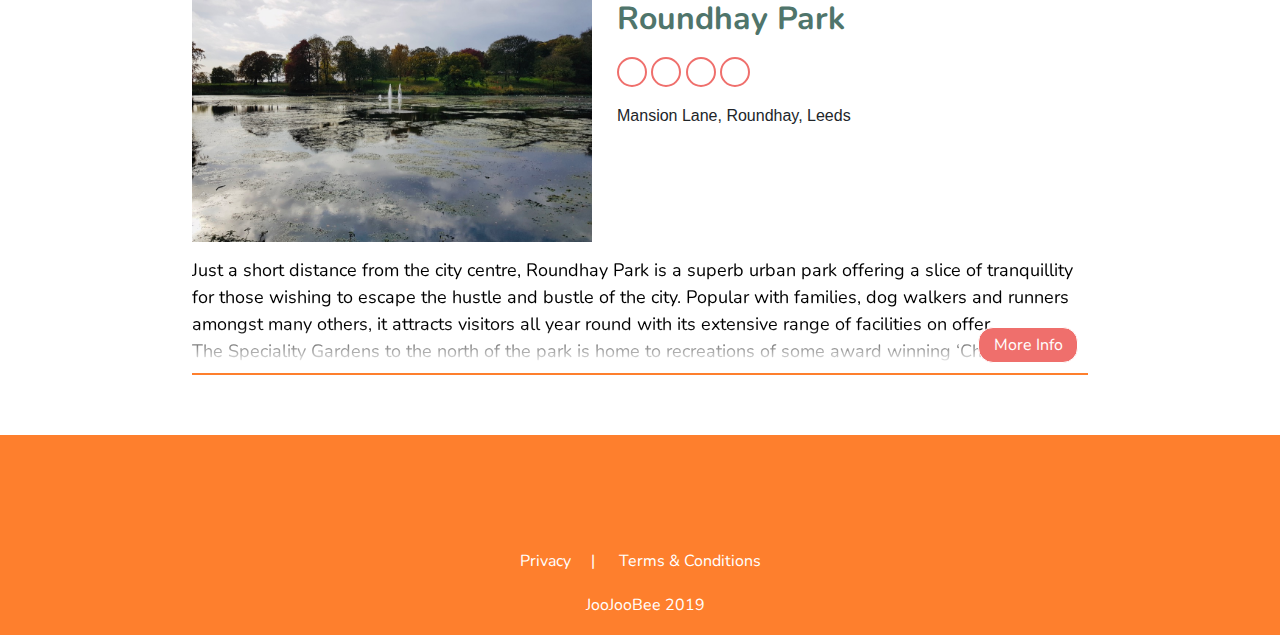
==== commit 831a32e9: "added content and styling to Terms & Conditions page" ====
--- a/index.html
+++ b/index.html
@@ -2097,7 +2097,9 @@
 						<a href="https://twitter.com/JoBroomfield3" target="_blank" class="fab fa-twitter-square"></a>
 						<a href="https://www.instagram.com/joojoobee87/" target="_blank" class="fab fa-instagram"></a>
 					</div>
-					<div class="footer-links"><a href="http://">Privacy</a>|<a href="http://">Terms & Conditions</a>
+					<div class="footer-links">
+					<a href="privacy.html">Privacy</a>|
+					<a href="terms.html">Terms & Conditions</a>
 					</div>
 					<div class="copyright"><i class="far fa-copyright"></i><span>JooJooBee 2019</span></div>
 				</div>
--- a/css/style.css
+++ b/css/style.css
@@ -64,6 +64,7 @@
 /*-----------Main Body-------------*/
 
 body {
+    width: 100%;
     margin: 0 0 0 0;
     display: block;
     position: relative;
@@ -165,7 +166,6 @@
 .about-container p {
     color: white;
     font-family: 'Gochi Hand', cursive;
-    font-weight: normal;
 }
 
 .contact-container {
@@ -277,6 +277,33 @@
     font-family: 'Nunito', sans-serif;
 }
 
+/*--------------Privacy Page-----------------*/
+
+.privacy-container,
+.terms-container {
+    display: block;
+    position: relative;
+    float: left;
+    width: 100%;
+}
+
+.privacy-container h1,
+.terms-container h1 {
+    text-align: center;
+}
+
+.privacy-content,
+.terms-content {
+    width: 80%;
+    height: 500px;
+    margin: 40px auto;
+    padding: 40px;
+    background-color: #EF6F6C;
+    color: white;
+    font-family: 'Nunito', sans-serif;
+    border-radius: 15px;
+}
+
 /*--------------Responsive Design-----------------*/
 
 @media only screen and (min-device-width: 0px) and (max-device-width: 400px) {
@@ -634,6 +661,10 @@
         width: 120px;
         height: 40px;
         font-size: 18px;
+    }
+
+    .about-content {
+        font-size: 20px;
     }
 
     .activity-filter {
@@ -701,6 +732,10 @@
         bottom: 0%;
         right: 10%;
         padding: 5px;
+    }
+
+    .btn {
+        width: 100px;
     }
 
     .explore-form {
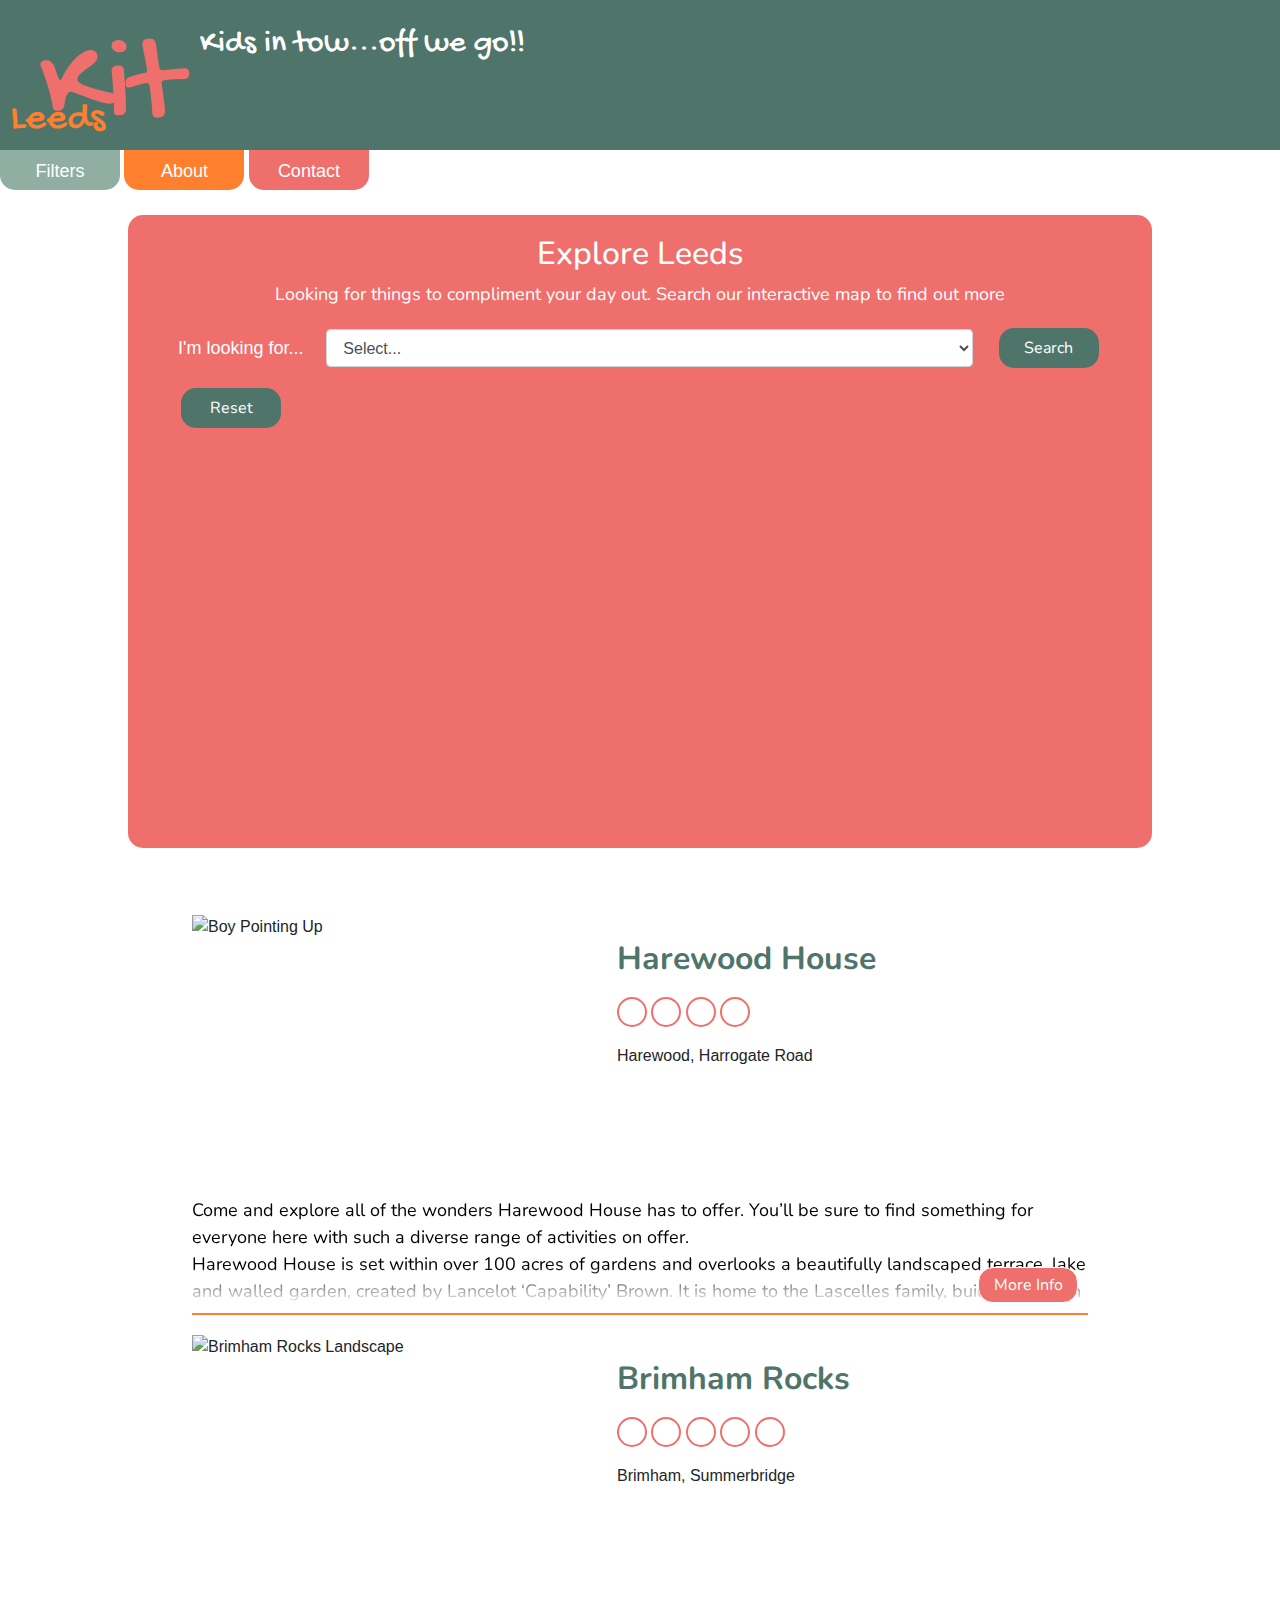
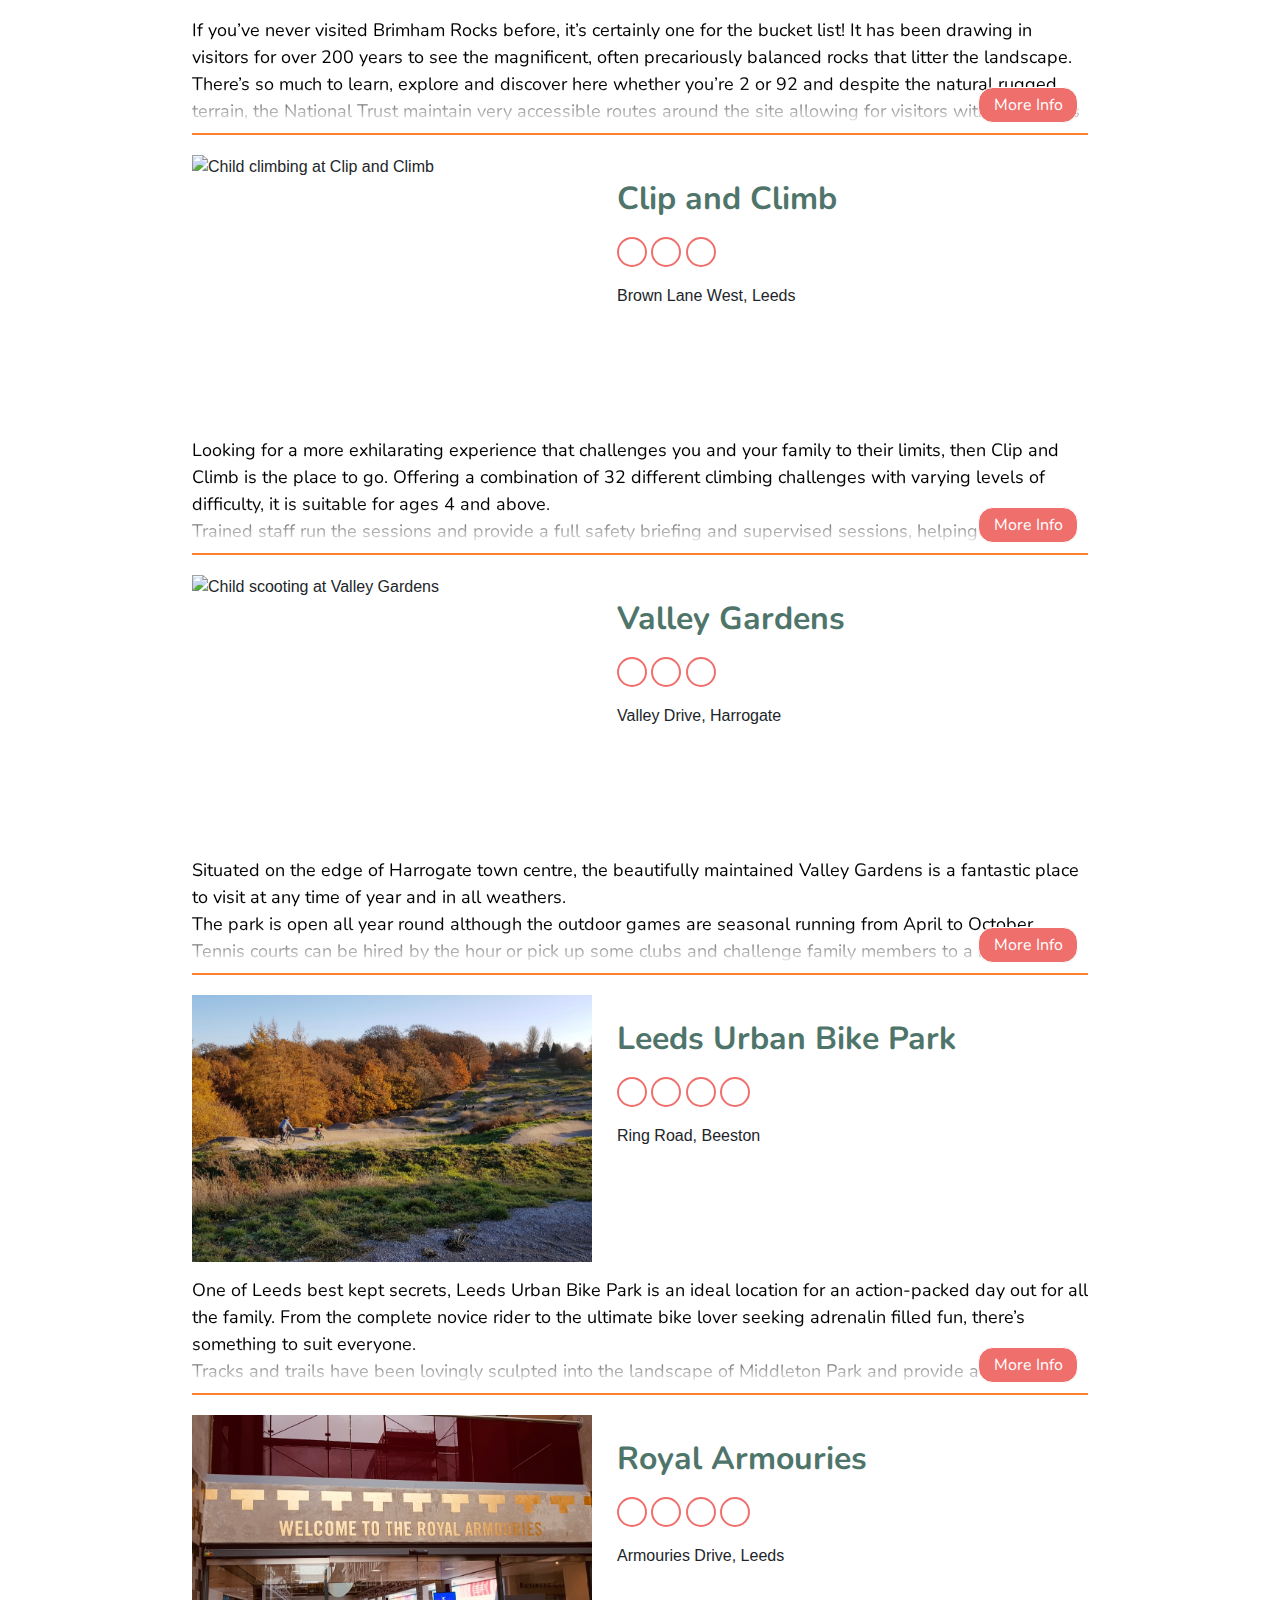
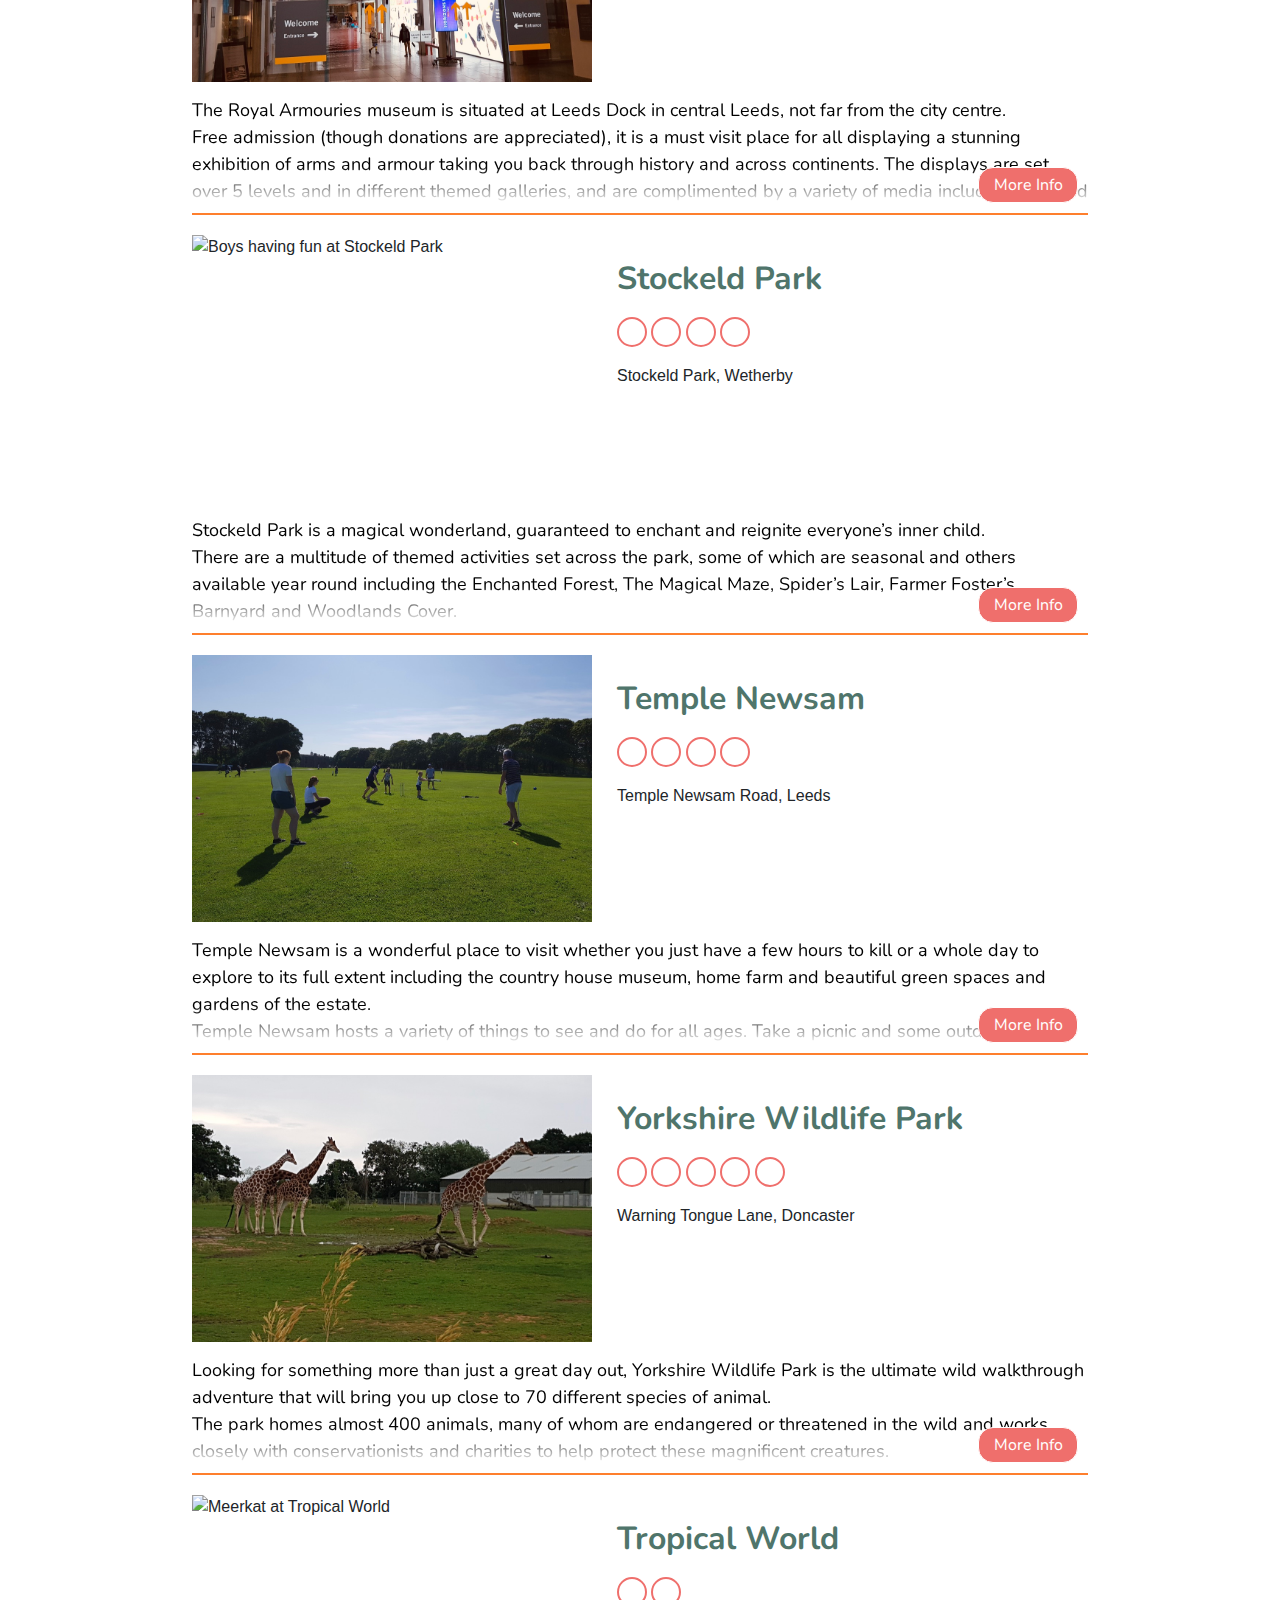
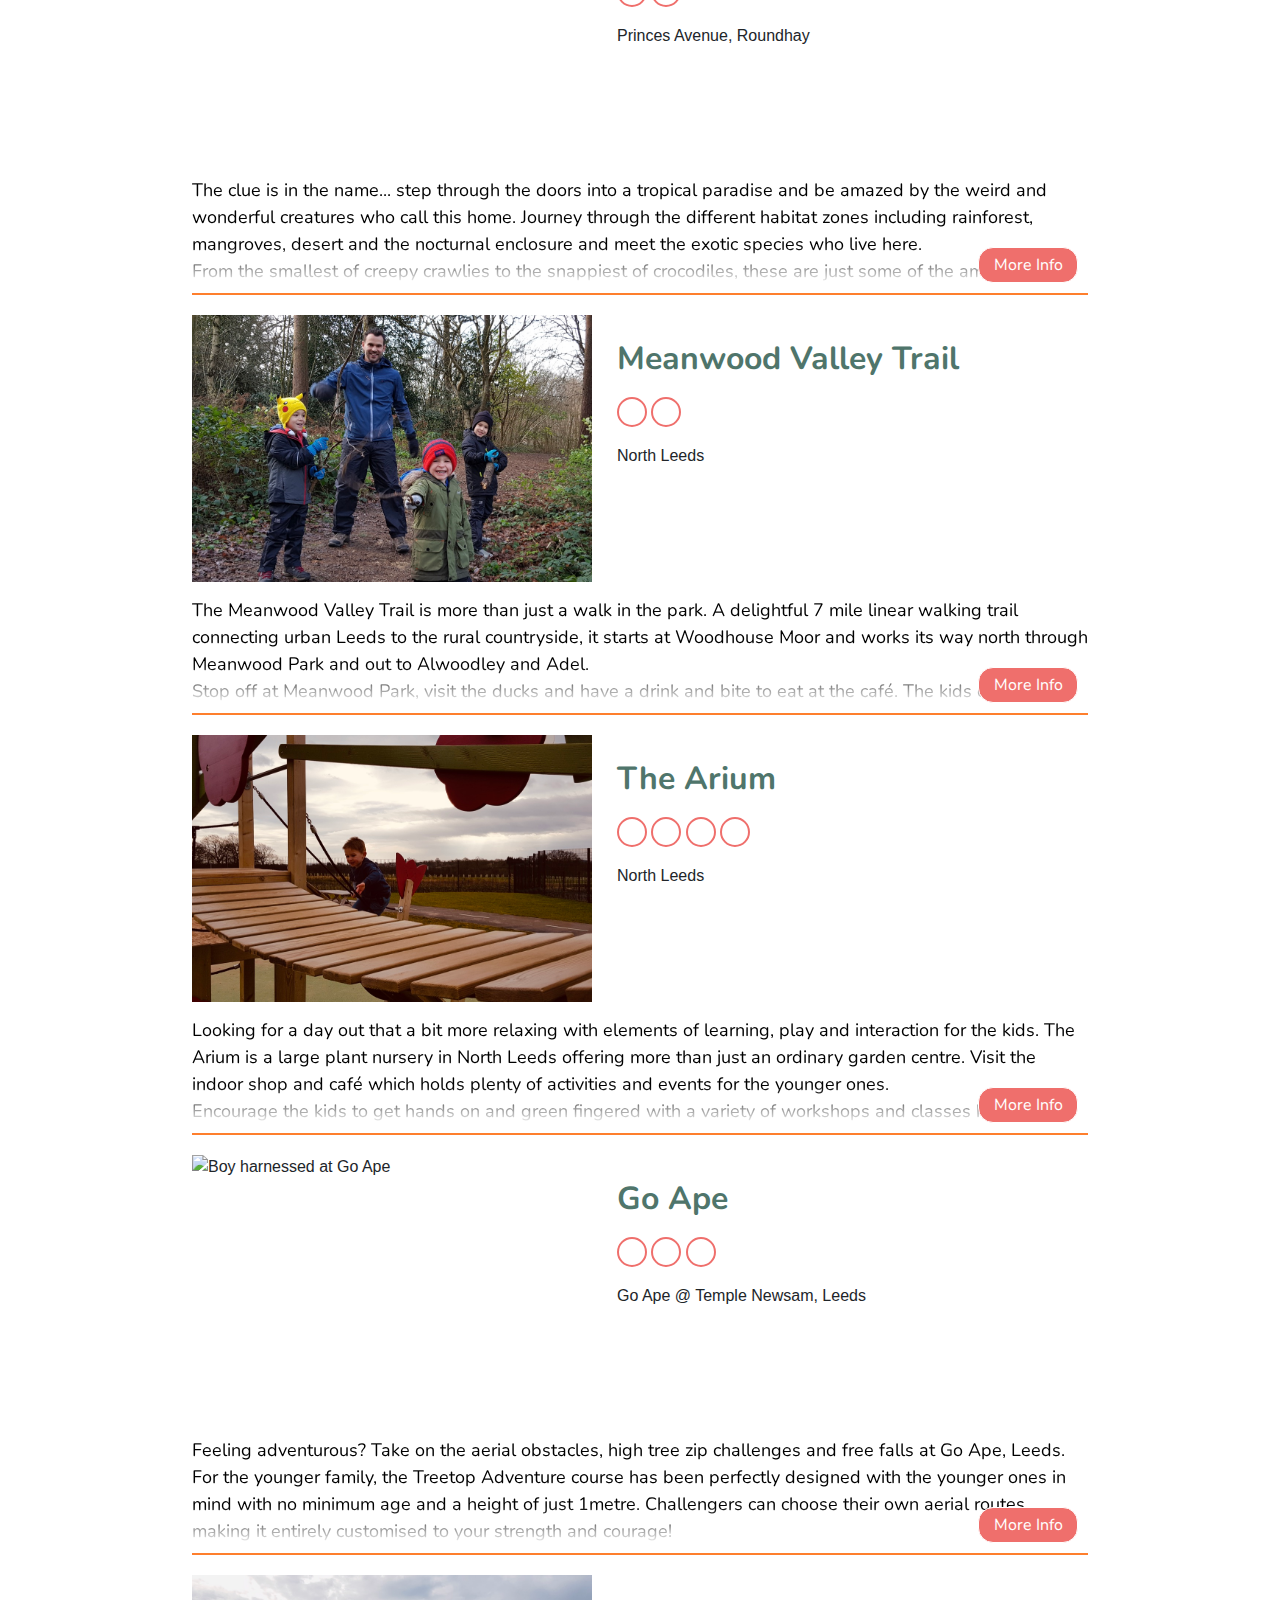
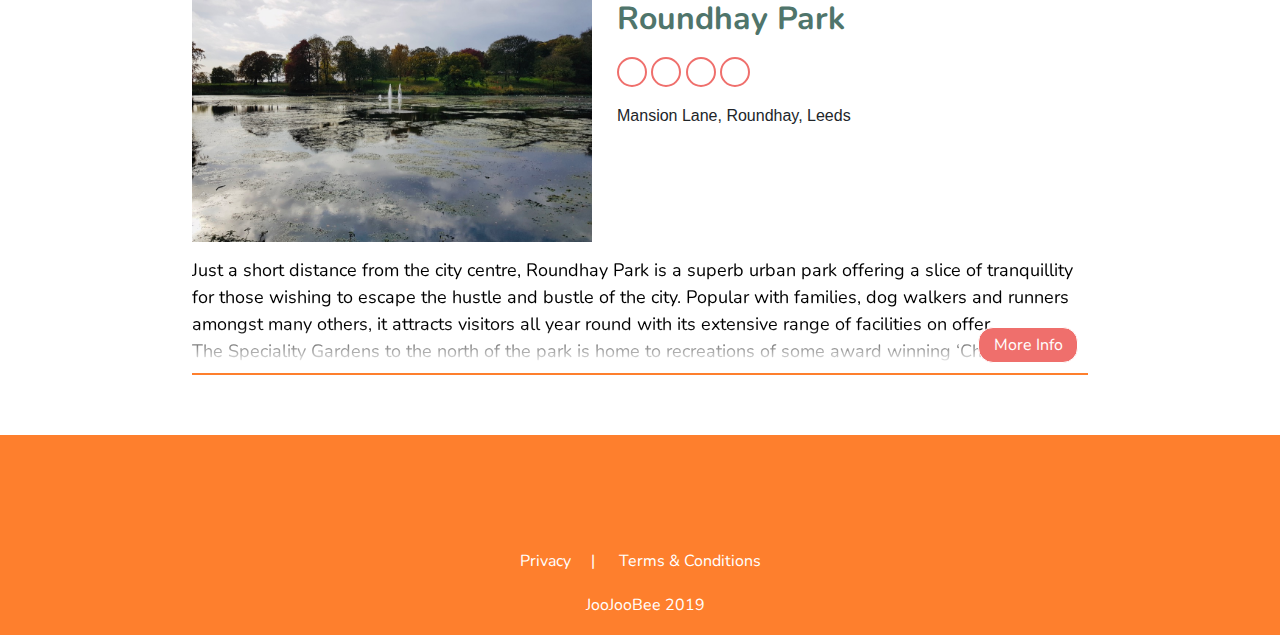
==== commit 86f066d2: "removed red background color from image" ====
--- a/index.html
+++ b/index.html
@@ -2098,8 +2098,8 @@
 						<a href="https://www.instagram.com/joojoobee87/" target="_blank" class="fab fa-instagram"></a>
 					</div>
 					<div class="footer-links">
-					<a href="privacy.html">Privacy</a>|
-					<a href="terms.html">Terms & Conditions</a>
+						<a href="privacy.html">Privacy</a>|
+						<a href="terms.html">Terms & Conditions</a>
 					</div>
 					<div class="copyright"><i class="far fa-copyright"></i><span>JooJooBee 2019</span></div>
 				</div>
@@ -2108,23 +2108,23 @@
 
 
 		<!-- //API key = AIzaSyBwYTzj-ACDYiP5jf_YIMKSmE70X9nwOBk -->
+		<!--//EmailJS key = user_JE7lYXo9ujMarnqbpuPpI-->
 
 		<script
 			src="https://maps.googleapis.com/maps/api/js?key=AIzaSyBwYTzj-ACDYiP5jf_YIMKSmE70X9nwOBk&callback=initMap&libraries=places"
 			async defer></script>
 		<script src="https://kit.fontawesome.com/cee3059d8e.js" crossorigin="anonymous"></script>
+		<script src="js/script.js"></script>
+		<script src="bootstrap/bootstrap.min.js"></script>
+		<script type="text/javascript" src="https://cdn.jsdelivr.net/npm/emailjs-com@2.3.2/dist/email.min.js"></script>
 		<script src="jquery/jquery-3.4.1.js"></script>
 		<script src="jquery/jquery.js"></script>
-		<script src="js/script.js"></script>
-		<script src="bootstrap/bootstrap.min.js"></script>
 		<script type="text/javascript" src="https://cdn.jsdelivr.net/npm/emailjs-com@2.3.2/dist/email.min.js"></script>
 		<script type="text/javascript">
 			(function(){
       emailjs.init("user_JE7lYXo9ujMarnqbpuPpI");
    })();
 		</script>
-
-
 </body>
 
 </html>--- a/css/style.css
+++ b/css/style.css
@@ -112,7 +112,6 @@
     position: relative;
     float: left;
     width: 100%;
-    background-color: red;
 }
 
 .homepage-image-container{
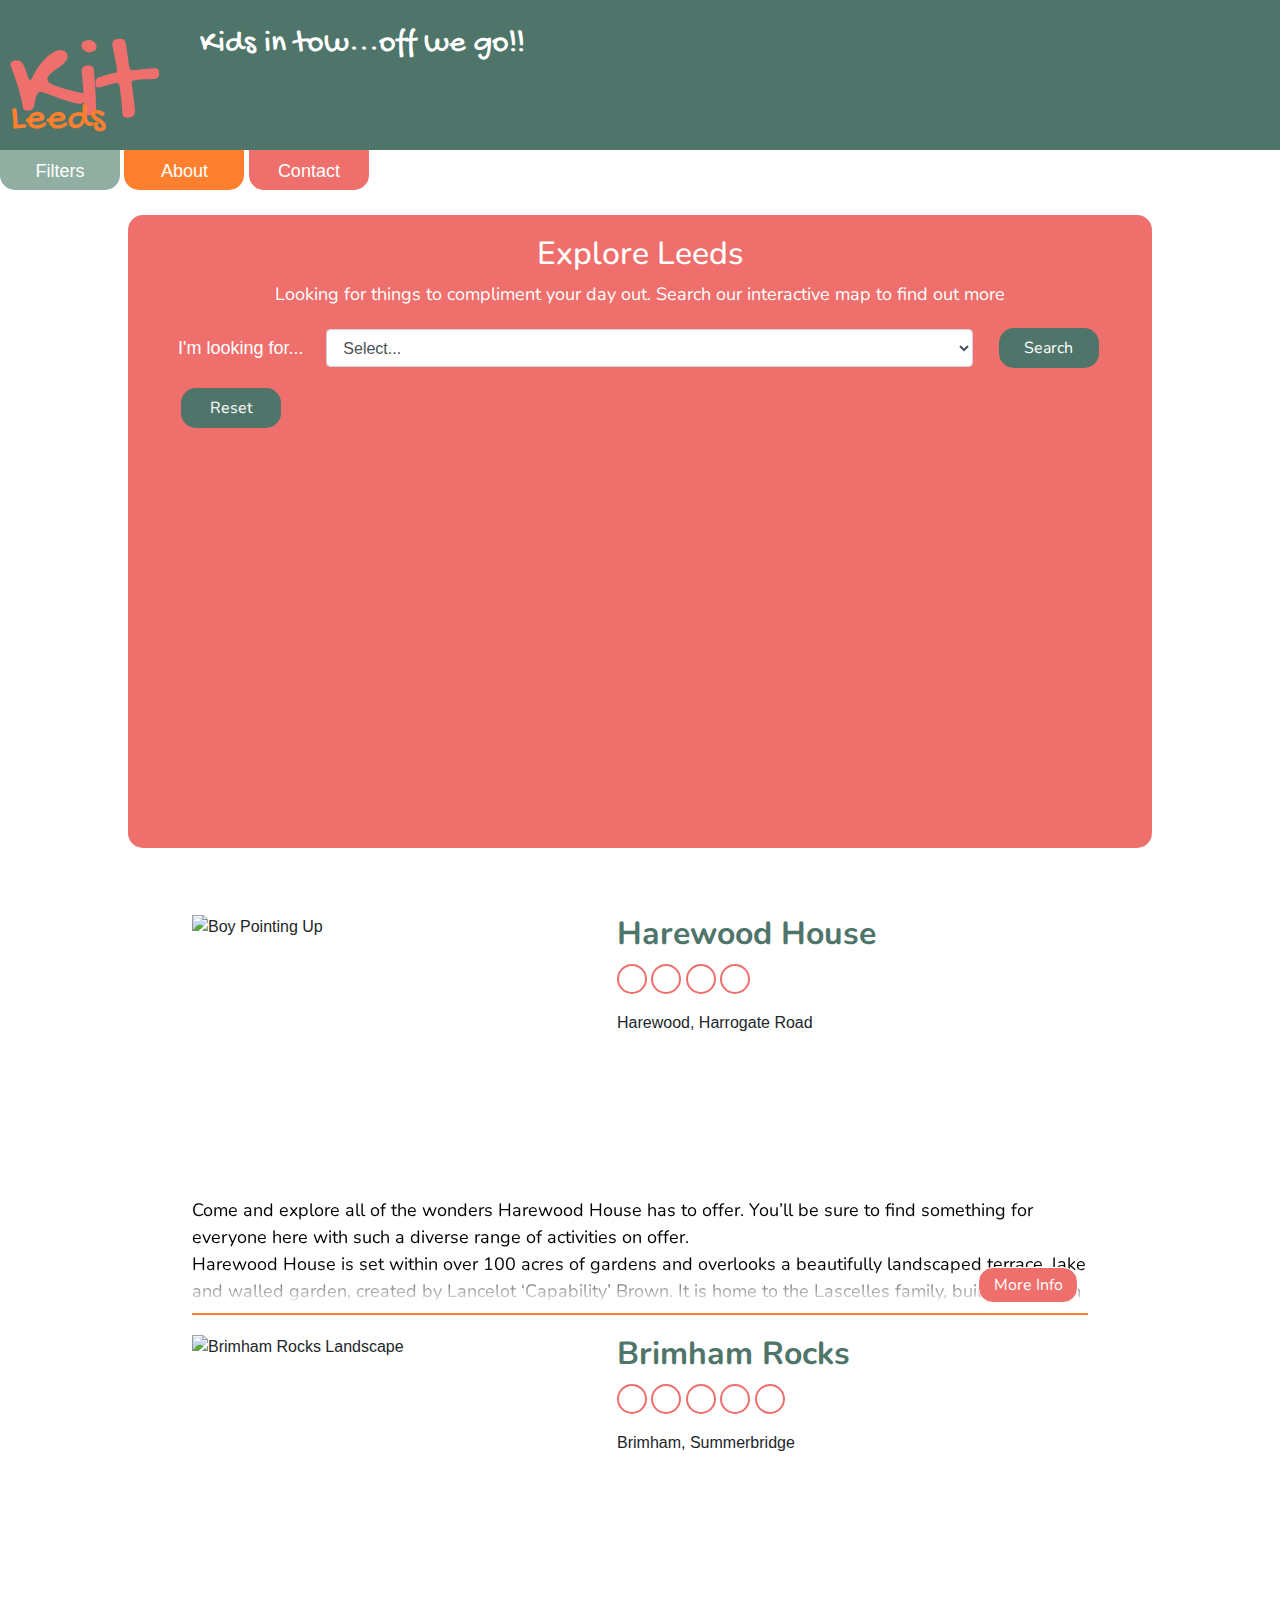
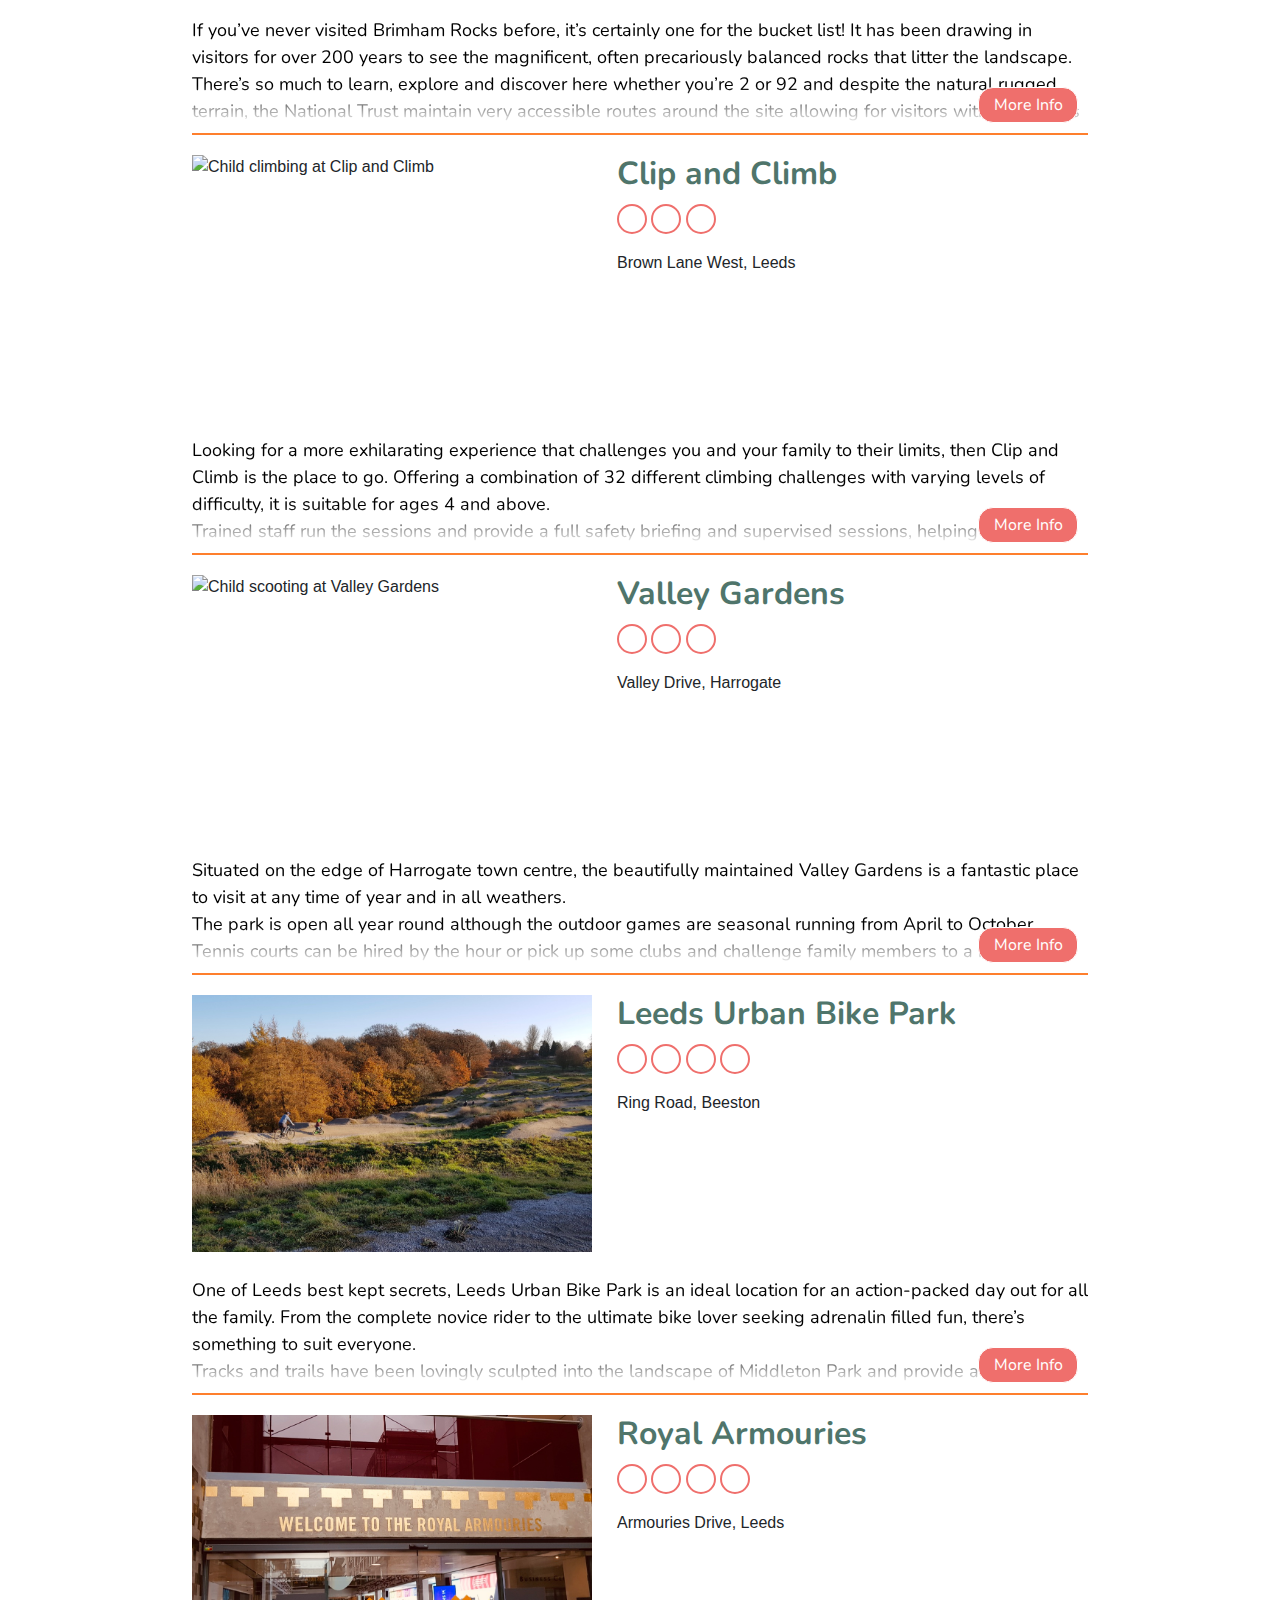
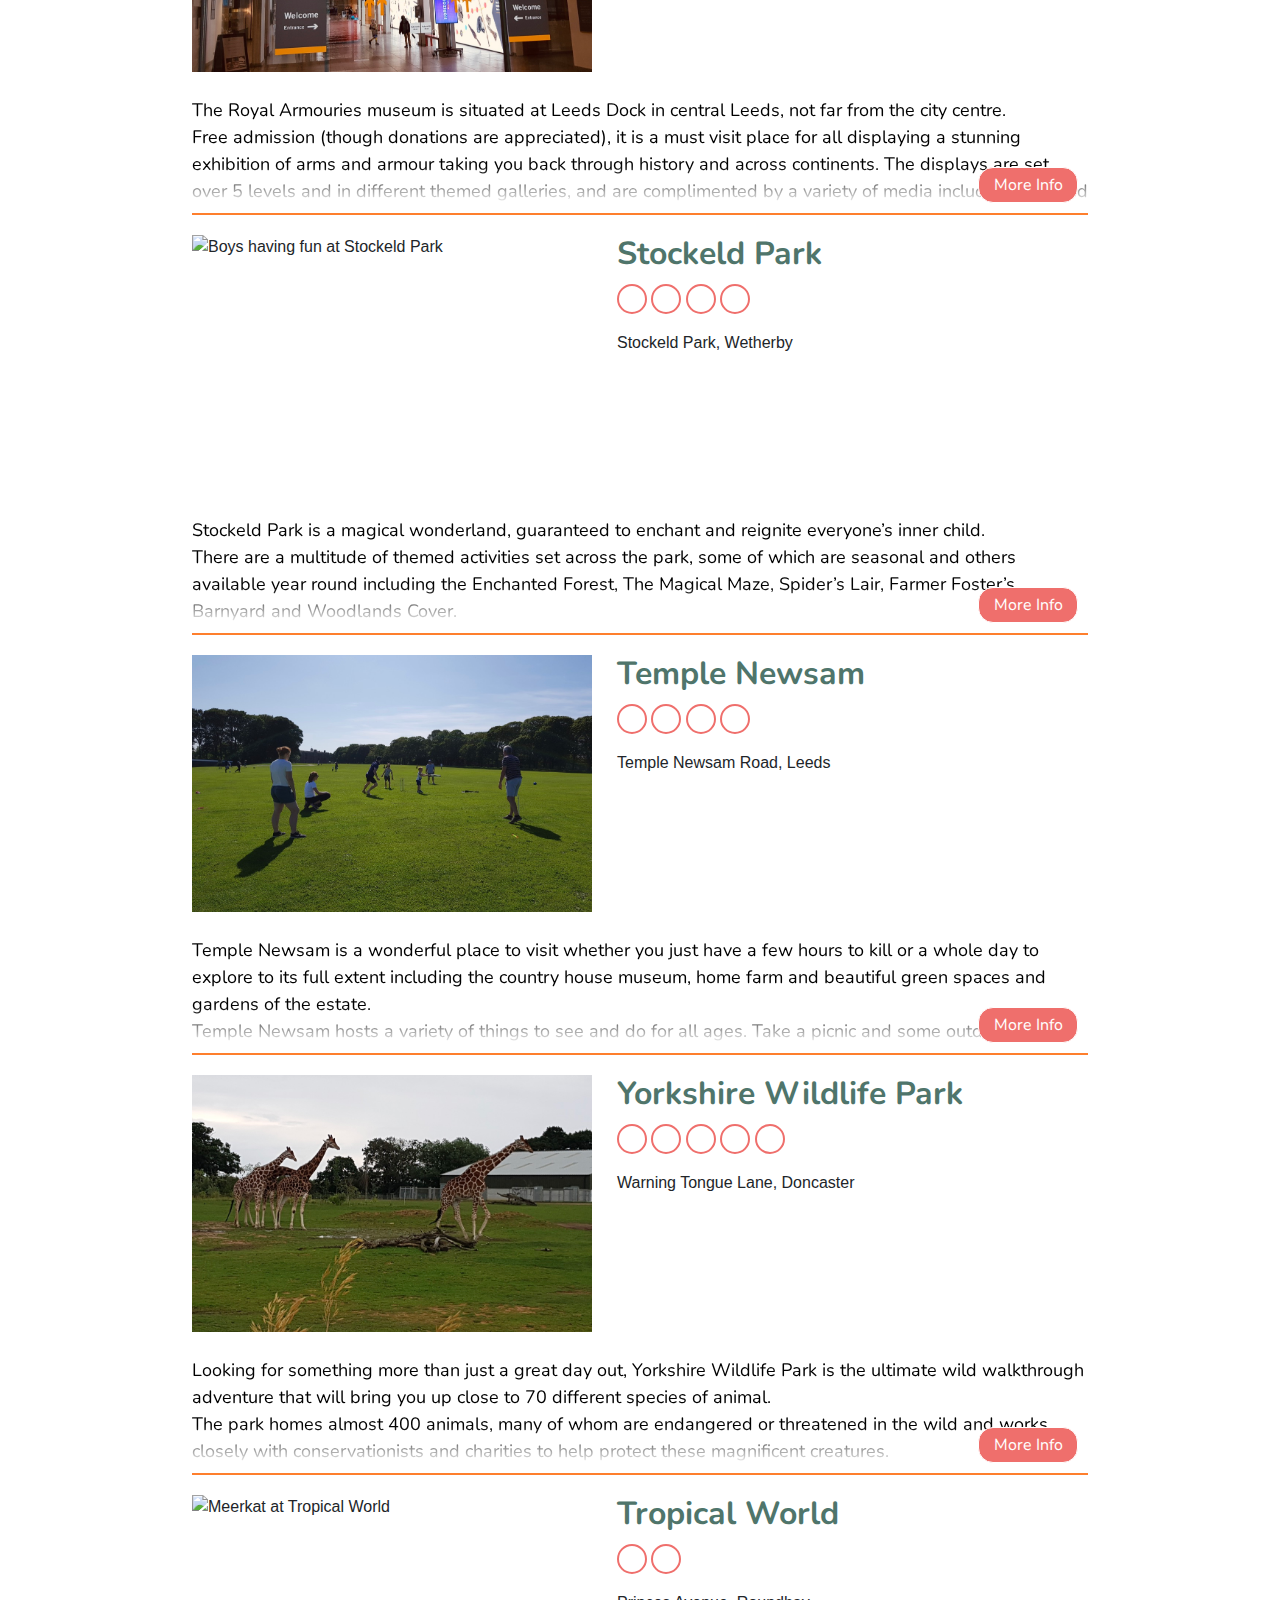
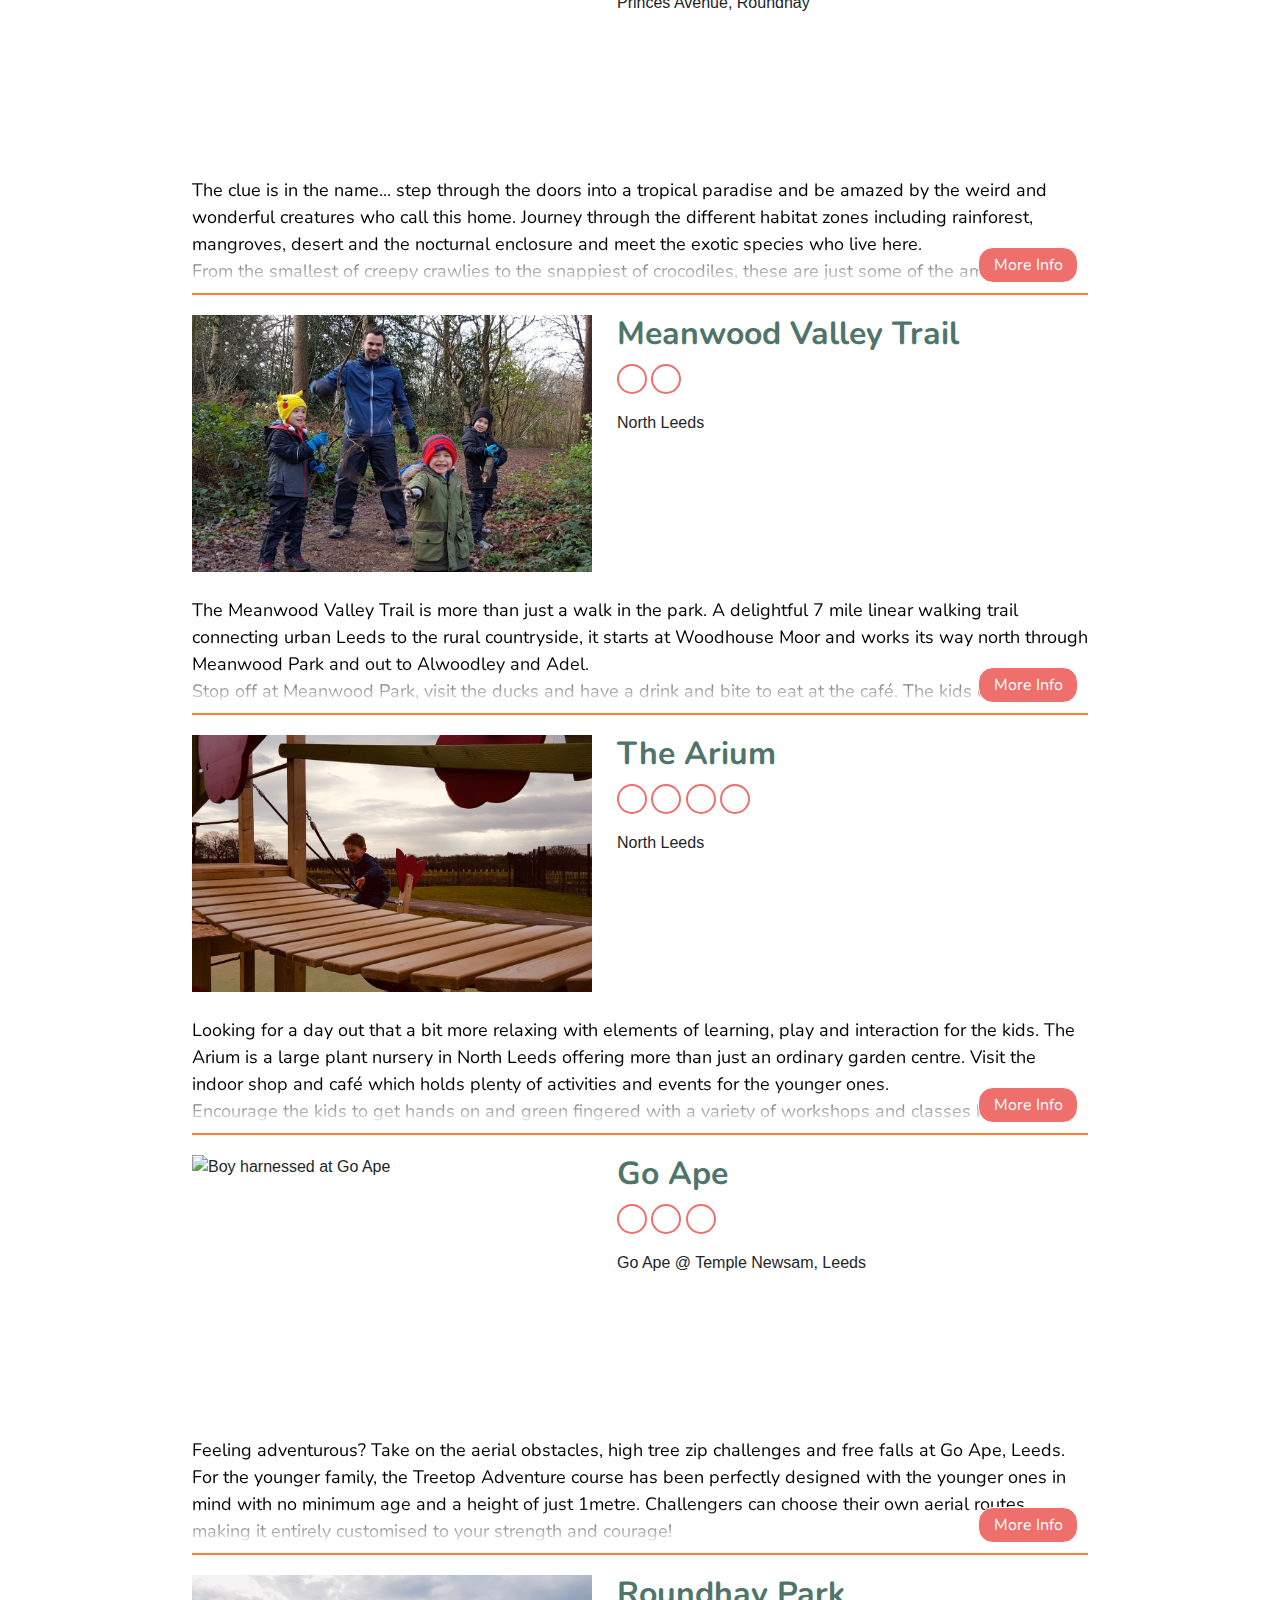
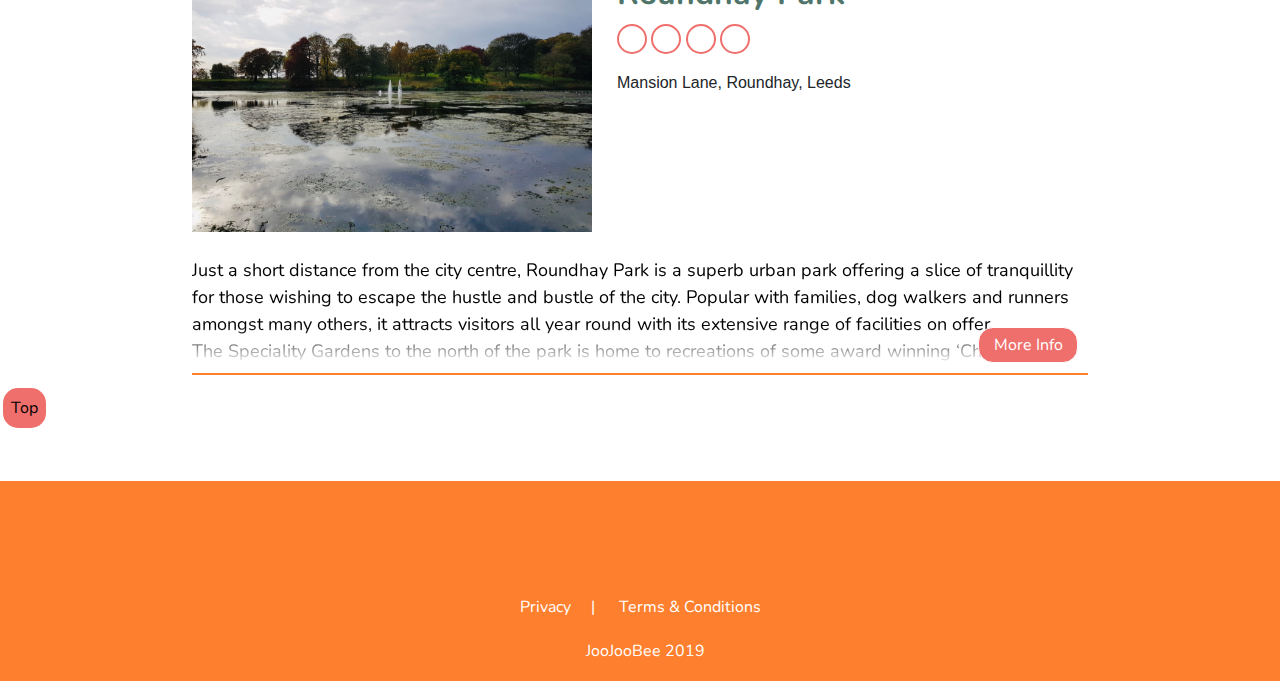
==== commit 36d86f68: "removed table styling no longer required" ====
--- a/index.html
+++ b/index.html
@@ -2087,6 +2087,9 @@
 			</div>
 		</div>
 
+        <div>
+            <button class="top button">Top</button>
+        </div>
 
 		<footer>
 			<div class="footer-section">
@@ -2114,17 +2117,16 @@
 			src="https://maps.googleapis.com/maps/api/js?key=AIzaSyBwYTzj-ACDYiP5jf_YIMKSmE70X9nwOBk&callback=initMap&libraries=places"
 			async defer></script>
 		<script src="https://kit.fontawesome.com/cee3059d8e.js" crossorigin="anonymous"></script>
-		<script src="js/script.js"></script>
+		<script src="jquery/jquery-3.4.1.js"></script>
 		<script src="bootstrap/bootstrap.min.js"></script>
-		<script type="text/javascript" src="https://cdn.jsdelivr.net/npm/emailjs-com@2.3.2/dist/email.min.js"></script>
-		<script src="jquery/jquery-3.4.1.js"></script>
-		<script src="jquery/jquery.js"></script>
 		<script type="text/javascript" src="https://cdn.jsdelivr.net/npm/emailjs-com@2.3.2/dist/email.min.js"></script>
 		<script type="text/javascript">
 			(function(){
       emailjs.init("user_JE7lYXo9ujMarnqbpuPpI");
    })();
 		</script>
+		<script src="js/script.js"></script>
+		<script src="jquery/jquery.js"></script>
 </body>
 
 </html>--- a/css/style.css
+++ b/css/style.css
@@ -5,7 +5,6 @@
     position: relative;
     float: left;
     width: 100%;
-    height: 150px;
     background-color: #4F756B;
 }
 
@@ -29,20 +28,16 @@
     position: relative;
     top: 0;
     left: 0;
-    margin-left: 40px;
     color: #EF6F6C;
     text-decoration: none;
     font-family: 'Gochi Hand', cursive;
-    font-size: 120px;
 }
 
 .kit-leeds {
     position: absolute;
     bottom: 0;
     left: 0;
-    margin-left: 10px;
     font-family: 'Gochi Hand', cursive;
-    font-size: 40px;
     color: #FE7F2D;
 }
 
@@ -54,9 +49,7 @@
 .kit-tagline span {
     display: inline-block;
     position: relative;
-    padding-top: 20px;
     font-family: 'Gochi Hand', cursive;
-    font-size: 32px;
     color: white;
     text-align: center;
 }
@@ -230,7 +223,8 @@
 .submit:hover,
 .search:hover,
 .reset:hover,
-.apply-filters {
+.apply-filters:hover,
+.clear-filters:hover {
     background-color: #4F756B;
     border-color:#4F756B;
     opacity: 0.8;
@@ -261,13 +255,13 @@
     background-color: #EF6F6C;
     border-radius: 15px;
     width: 80%;
-    margin: 40px auto;
     overflow: hidden;
 }
 
 #map {
     z-index: 1;
     width: 100%;
+    height: 400px;
     padding: 10px;
 }
 
@@ -294,7 +288,6 @@
 .privacy-content,
 .terms-content {
     width: 80%;
-    height: 500px;
     margin: 40px auto;
     padding: 40px;
     background-color: #EF6F6C;
@@ -307,6 +300,29 @@
 
 @media only screen and (min-device-width: 0px) and (max-device-width: 400px) {
 
+    .nav-section{
+        height: 100px;
+    }
+
+    .kit-brand {
+        width: 150px;
+    }
+
+    .kit-anchor {
+        font-size: 80px;
+        margin-left: 10px;
+    }
+
+    .kit-leeds {
+        margin-left: 10px;
+        font-size: 24px;
+    }
+
+    .kit-tagline span {
+        padding-top: 20px;
+        font-size: 18px;
+    }
+
     .activity-filter {
         width: 100%;
         margin: auto;
@@ -321,10 +337,7 @@
 
     .map-container {
         font-size: 12px;
-    }
-
-    #map {
-        height: 250px;
+        margin: 20px auto;
     }
 
     .activity-section {
@@ -333,14 +346,13 @@
         width: 90%;
         margin: auto;
         min-height: 300px;
-        max-height: 320px;
+        max-height: 300px;
         overflow: hidden;
     }
 
     .activity-summary {
         display: block;
         position: relative;
-        float: left;
     }
 
     .activity img {
@@ -349,6 +361,7 @@
         width: 300px;
         height: 200px;
         max-width: 100%;
+        padding-bottom: 10px;
     }
 
     .activity-content {
@@ -417,12 +430,56 @@
     }
 
     .explore {
-        padding: 10px 20px;
-    }
+        padding: 10px 15px;
+    }
+
+    .footer-links,
+    .copyright {
+        font-size: 12px;
+    }
+
+    .privacy-container h1,
+    .terms-container h1 {
+        font-size: 24px;
+    }
+
+    .privacy-container h3,
+    .terms-container h3 {
+        font-size: 18px;
+    }
+
+    .privacy-container p,
+    .terms-container p {
+        font-size: 12px;
+    }
+
 }
 
 
 @media only screen and (min-device-width: 401px) and (max-device-width: 767px) {
+
+    .nav-section{
+        height: 100px;
+    }
+
+    .kit-brand {
+        width: 150px;
+    }
+
+    .kit-anchor {
+        font-size: 80px;
+        margin-left: 10px;
+    }
+
+    .kit-leeds {
+        margin-left: 10px;
+        font-size: 24px;
+    }
+
+    .kit-tagline span {
+        padding-top: 20px;
+        font-size: 18px;
+    }
 
     .activity-filter {
         text-align: center;
@@ -444,10 +501,7 @@
 
     .map-container {
         font-size: 12px;
-    }
-    
-    #map {
-        height: 250px;
+        margin: 20px auto;
     }
 
     .activity img {
@@ -466,7 +520,6 @@
     .activity-summary {
         display: block;
         position: relative;
-        float: left;
     }
 
     .activity h3 {
@@ -545,9 +598,48 @@
     .explore {
         padding: 10px 20px;
     }
+
+    .privacy-container h1,
+    .terms-container h1 {
+        font-size: 24px;
+    }
+
+    .privacy-container h3,
+    .terms-container h3 {
+        font-size: 18px;
+    }
+
+    .privacy-container p,
+    .terms-container p {
+        font-size: 12px;
+    }
+
 }
 
 @media only screen and (min-device-width: 768px) and (max-device-width: 1023px) {
+
+    .nav-section{
+        height: 150px;
+    }
+
+    .kit-brand {
+        width: 200px;
+    }
+
+    .kit-anchor {
+        font-size: 120px;
+        margin-left: 10px;
+    }
+
+    .kit-leeds {
+        margin-left: 10px;
+        font-size: 40px;
+    }
+
+    .kit-tagline span {
+        padding-top: 20px;
+        font-size: 32px;
+    }
 
     .activity-filter {
         width: 80%;
@@ -566,11 +658,8 @@
     }
 
     .map-container {
+        margin: 40px auto;
         font-size: 18px;
-    }
-    
-    #map {
-        height: 400px;
     }
 
     .activity-section {
@@ -587,10 +676,8 @@
     }
 
     .activity-summary {
-        margin-top: 20px;
         display: inline;
         position: relative;
-        float: left;
     }
 
     .activity h3 {
@@ -651,6 +738,30 @@
 
 @media only screen and (min-device-width: 1024px) and (max-device-width: 1950px) {
 
+    .nav-section {
+        height: 150px;
+    }
+
+    .kit-brand {
+        width: 200px;
+    }
+
+    .kit-anchor {
+        font-size: 120px;
+        margin-left: 10px;
+    }
+
+    .kit-leeds {
+        margin-left: 10px;
+        font-size: 40px;
+    }
+
+    .kit-tagline span {
+        padding-top: 20px;
+        font-size: 32px;
+    }
+
+
     .tab-container {
         padding: 20px;
         font-size: 18px;
@@ -673,10 +784,7 @@
 
     .map-container {
         font-size: 18px;
-    }
-
-    #map {
-        height: 400px;
+        margin: 40px auto;
     }
 
     .activity-section {
@@ -693,9 +801,8 @@
     }
 
     .activity-summary {
-        display: inline-block;
+        display: inline;
         position: relative;
-        float: left;
     }
 
     .activity h3 {
@@ -780,6 +887,7 @@
     display: inline-block;
     position: relative;
     float: left;
+    padding-bottom: 10px;
 }
 
 .activity {
@@ -797,12 +905,15 @@
 }
 
 .activity h3 {
+    display: inline;
     font-family: 'Nunito', sans-serif;
     font-weight: bold;
     color: #4F756B !important;
 }
 
 .activity-icons-container {
+    display: block;
+    position: relative;
     color: #EF6F6C !important;
 }
 .activity-icons {
@@ -947,43 +1058,6 @@
     margin: 10px 10px;
 }
 
-/*---------Visible for info only - remove from site---------*/
-.icons-section {
-    display: block;
-    position: relative;
-    width: 100%;
-    margin: auto;
-}
-
-td > i {
-    color: black;
-    display: inline-block;
-    position: relative;
-    float: left;
-    text-align: center;
-    font-size: 16px !important;
-    height: 35px;
-    width: 35px;
-    color: #4F756B;
-    border: solid 2px;
-    border-color: #4F756B;
-    border-radius: 25px;
-    padding: 6px 4px;
-}
-
-table {
-    border: none !important;
-}
-
-th {
-    border: none !important;
-}
-
-td {
-    border: none !important;
-    padding: 3px !important;
-}
-
 /*-------------------Footer------------------*/
 
 
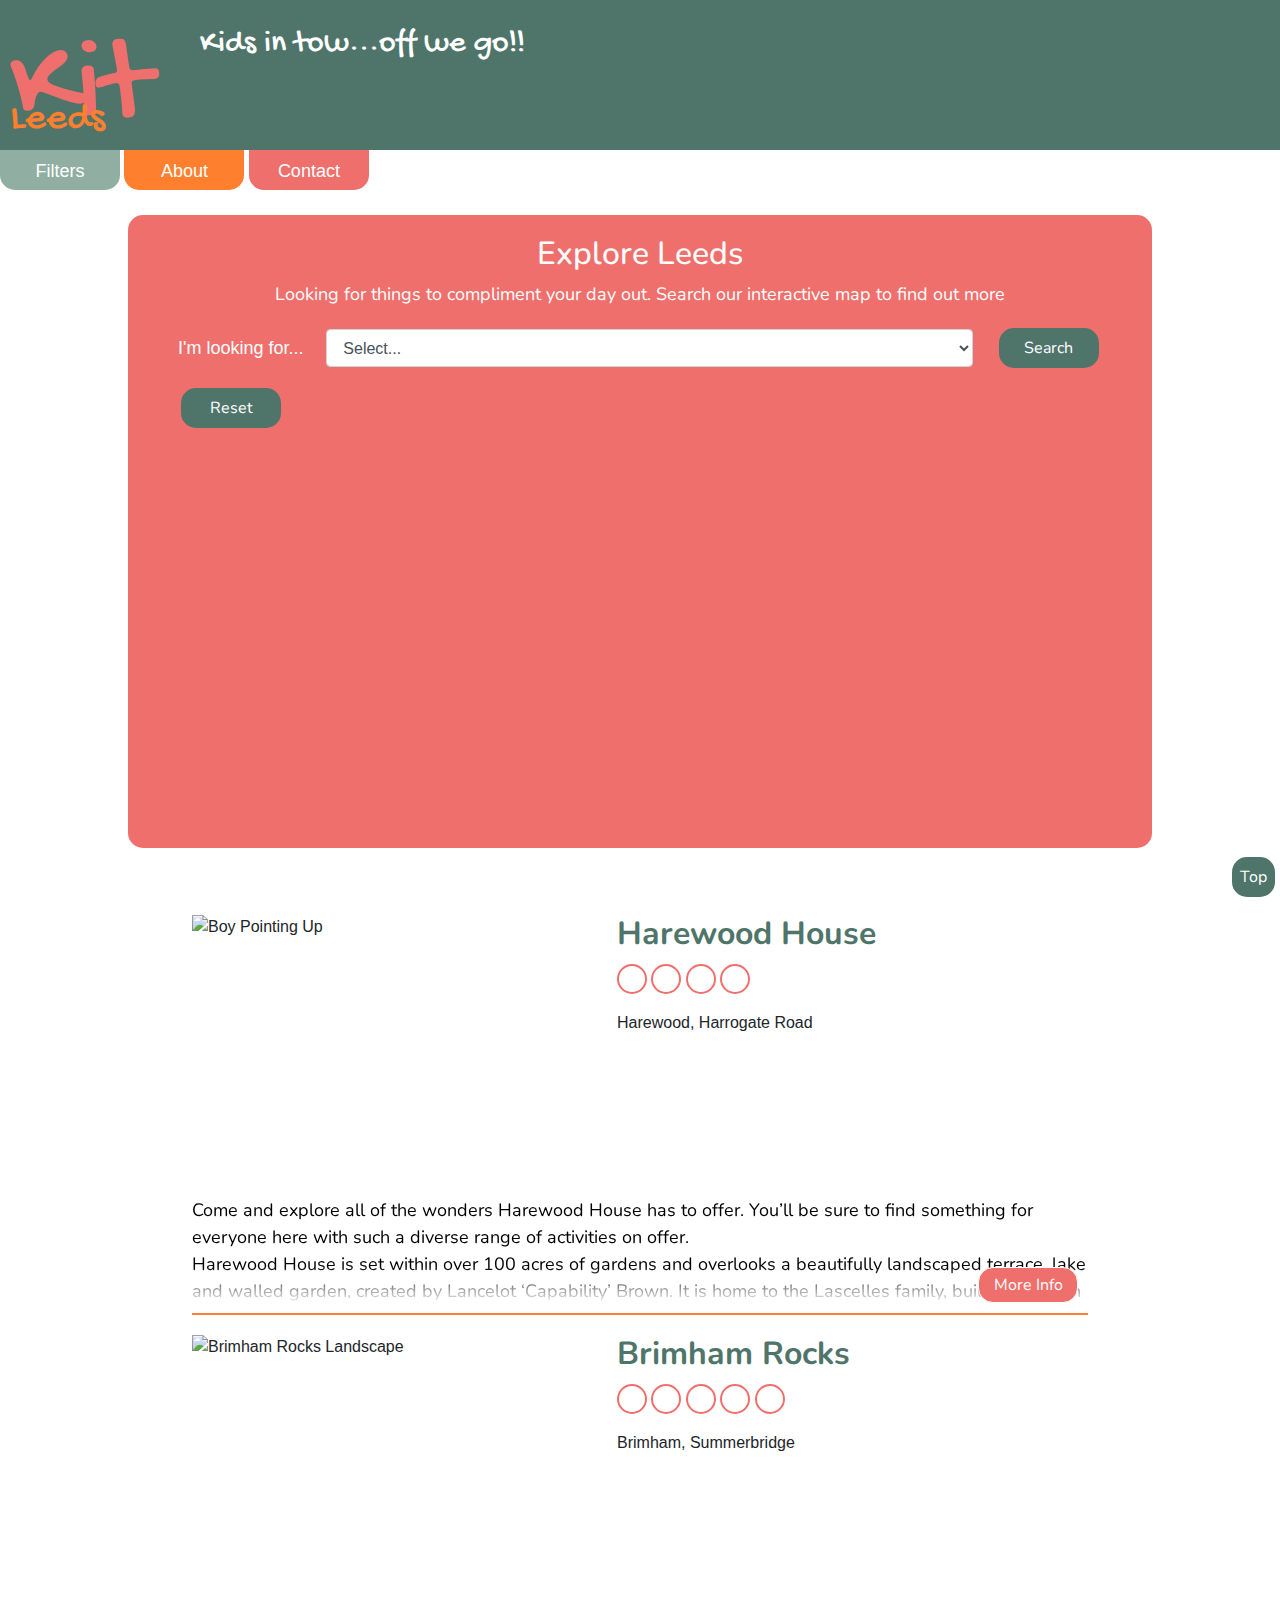
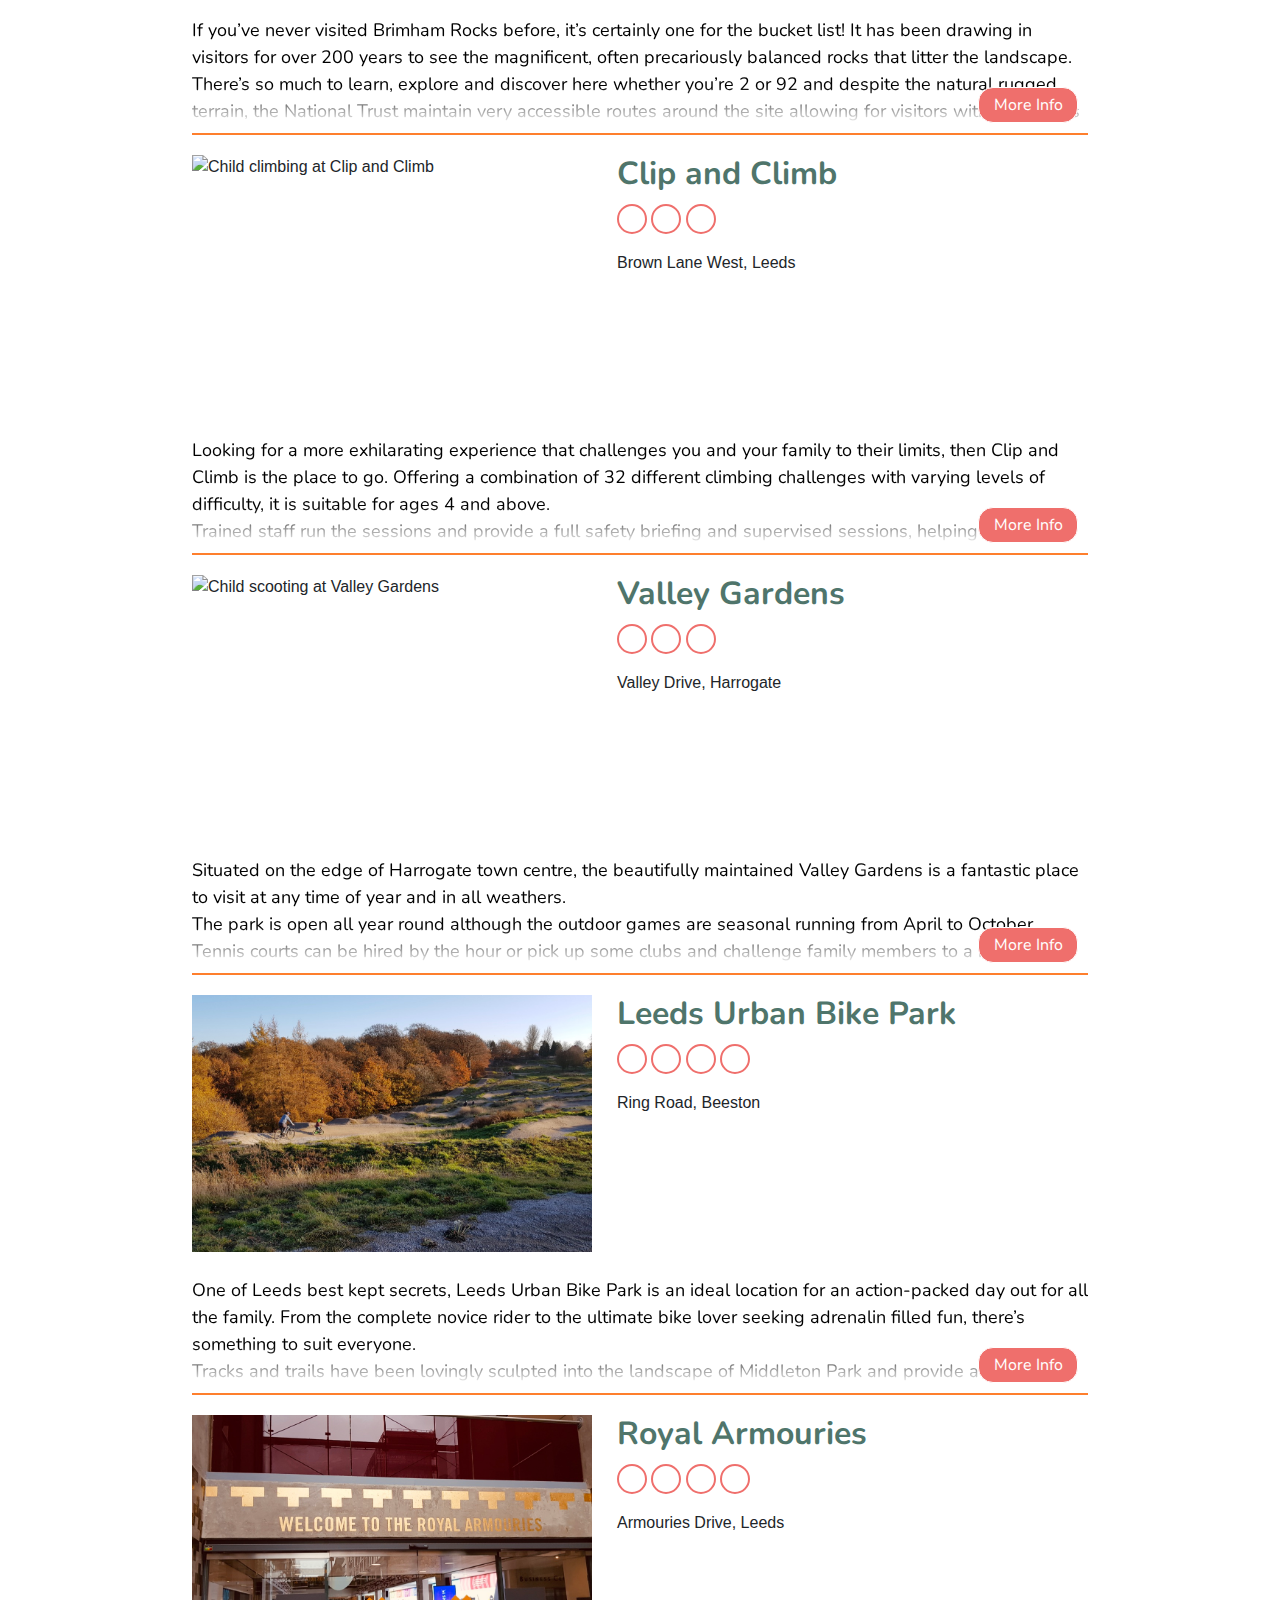
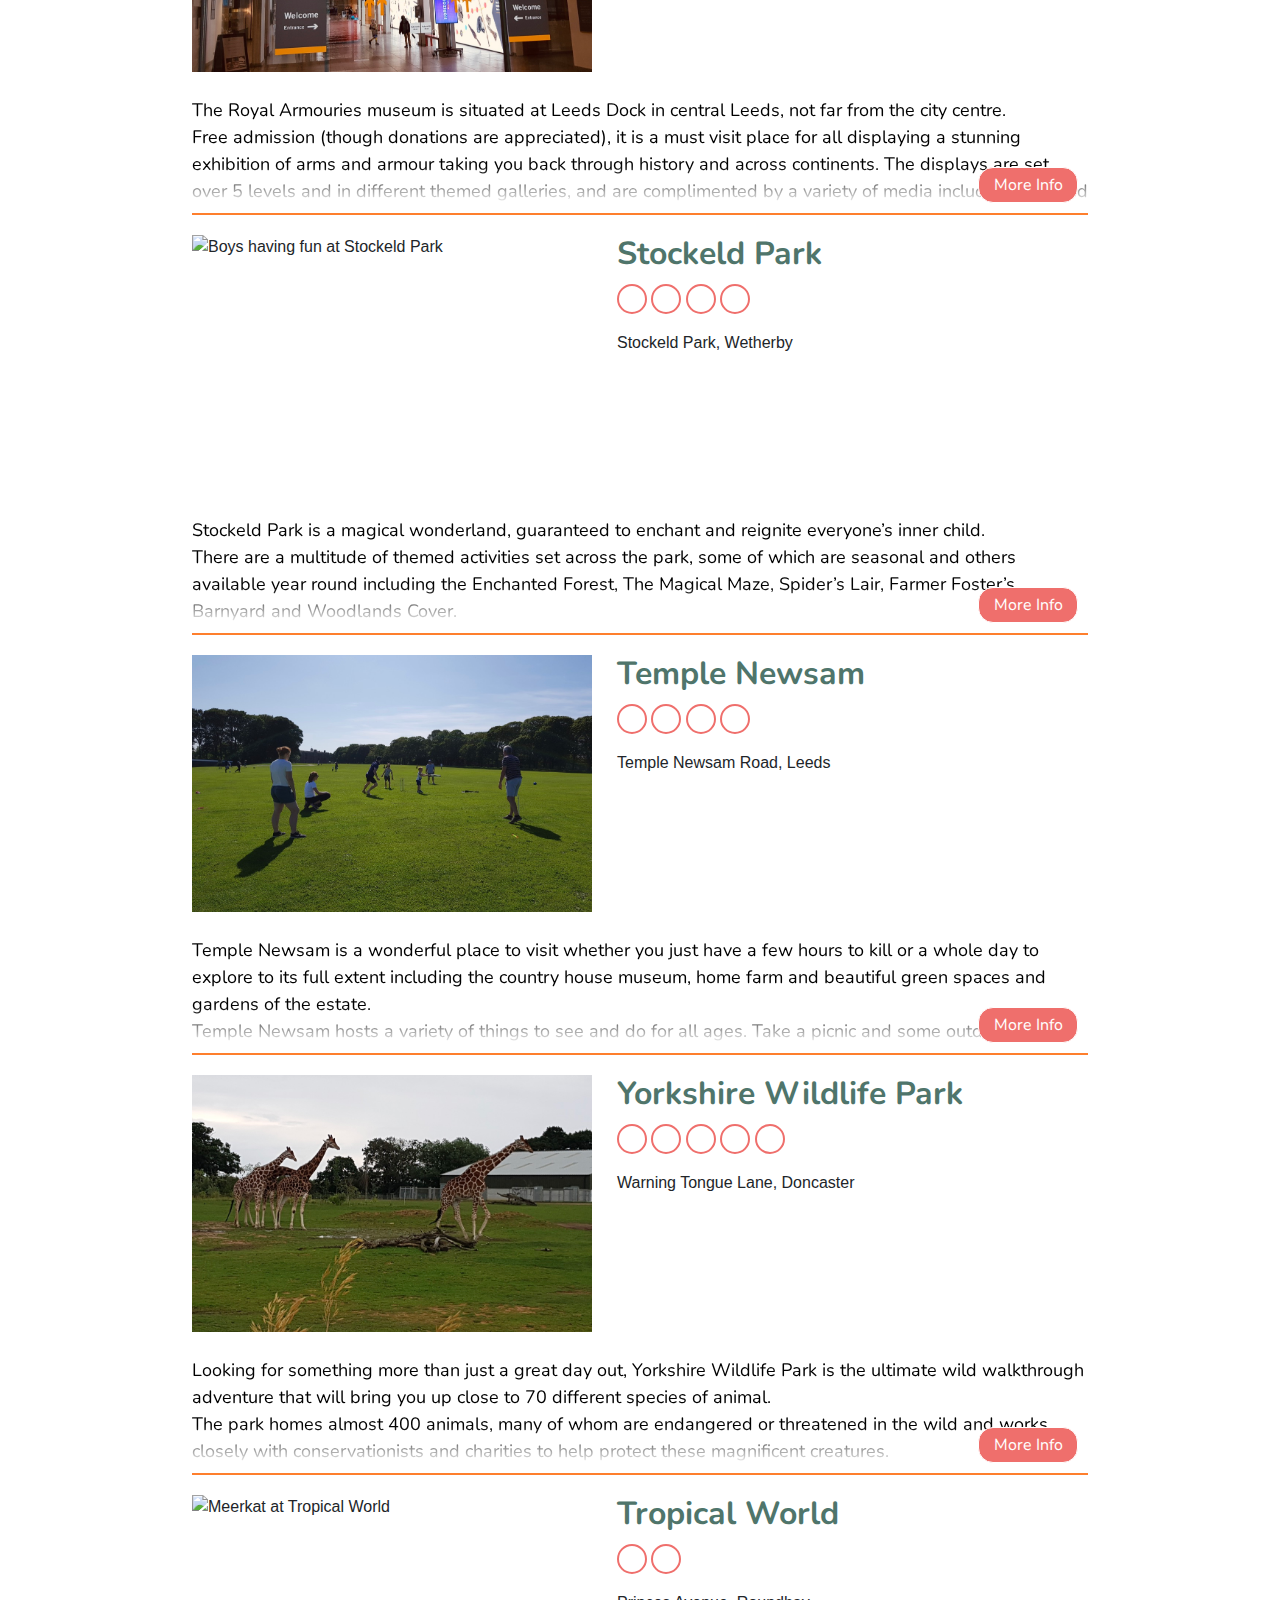
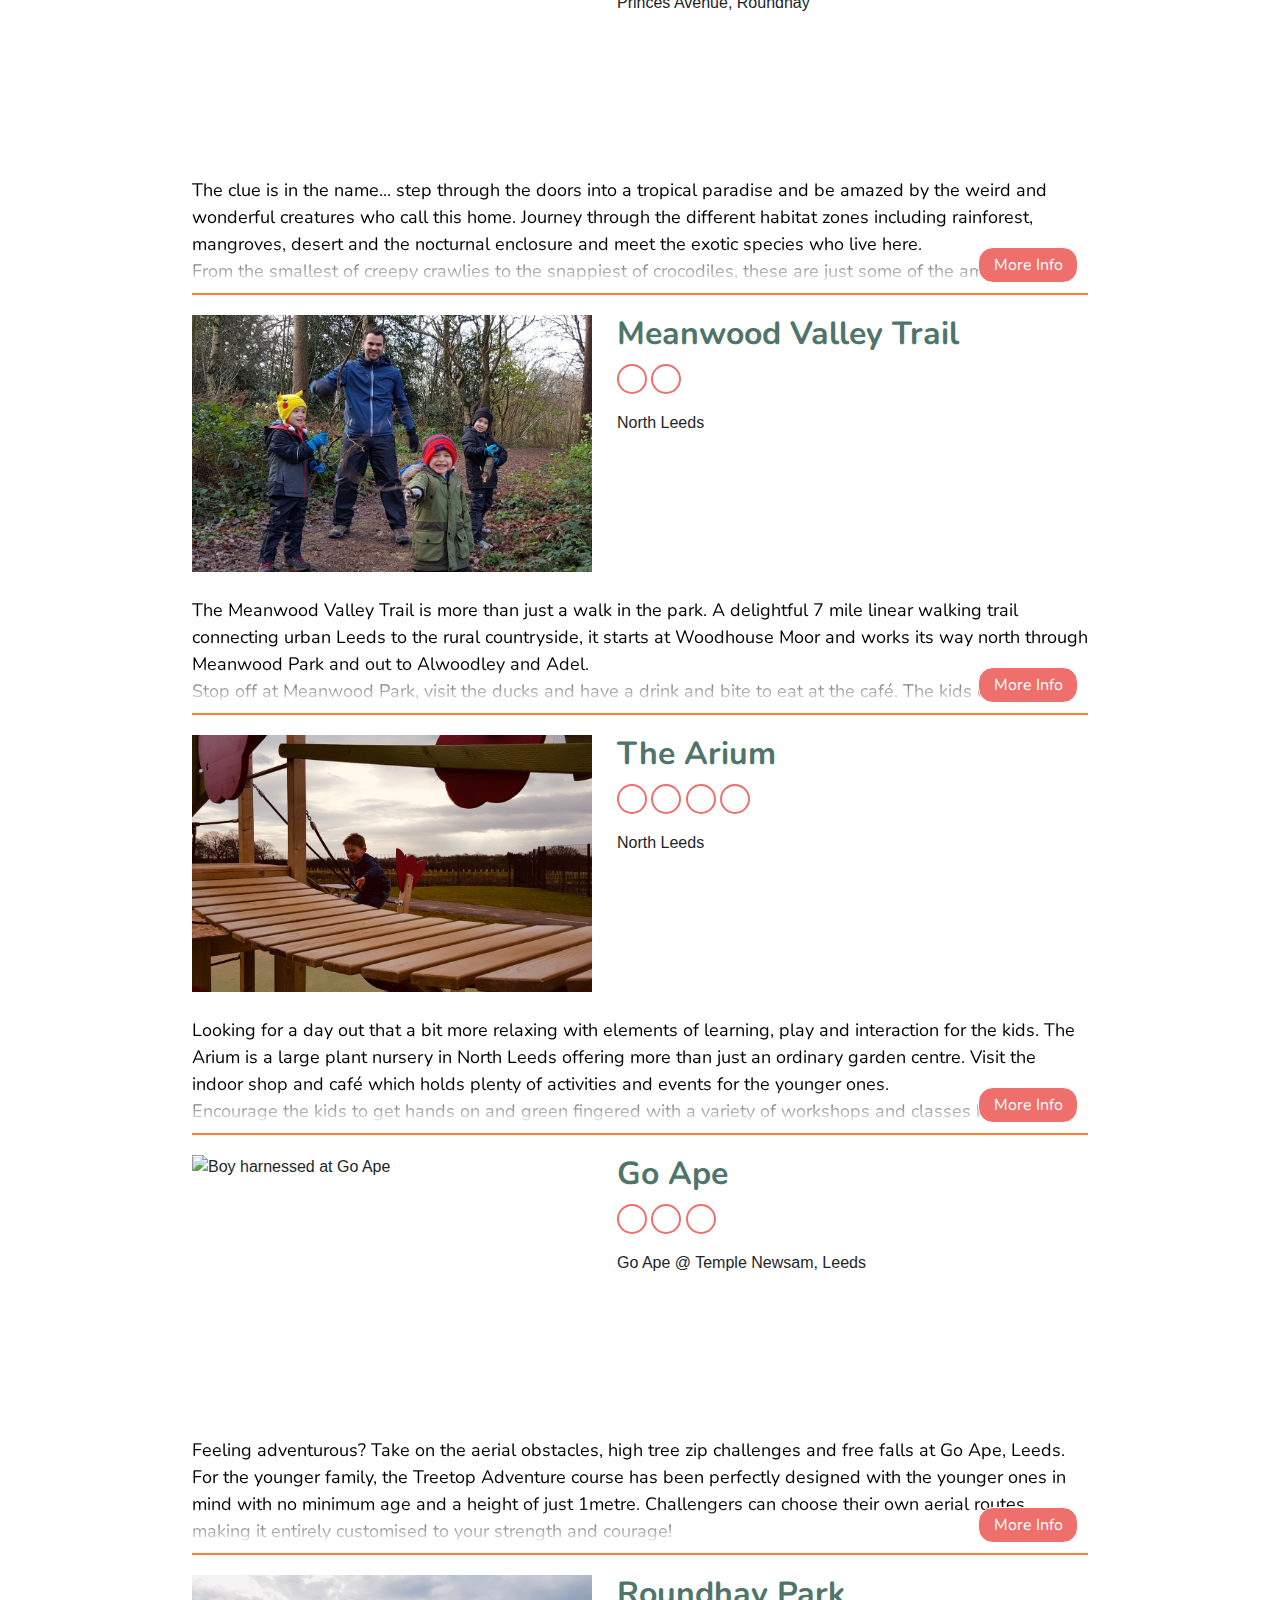
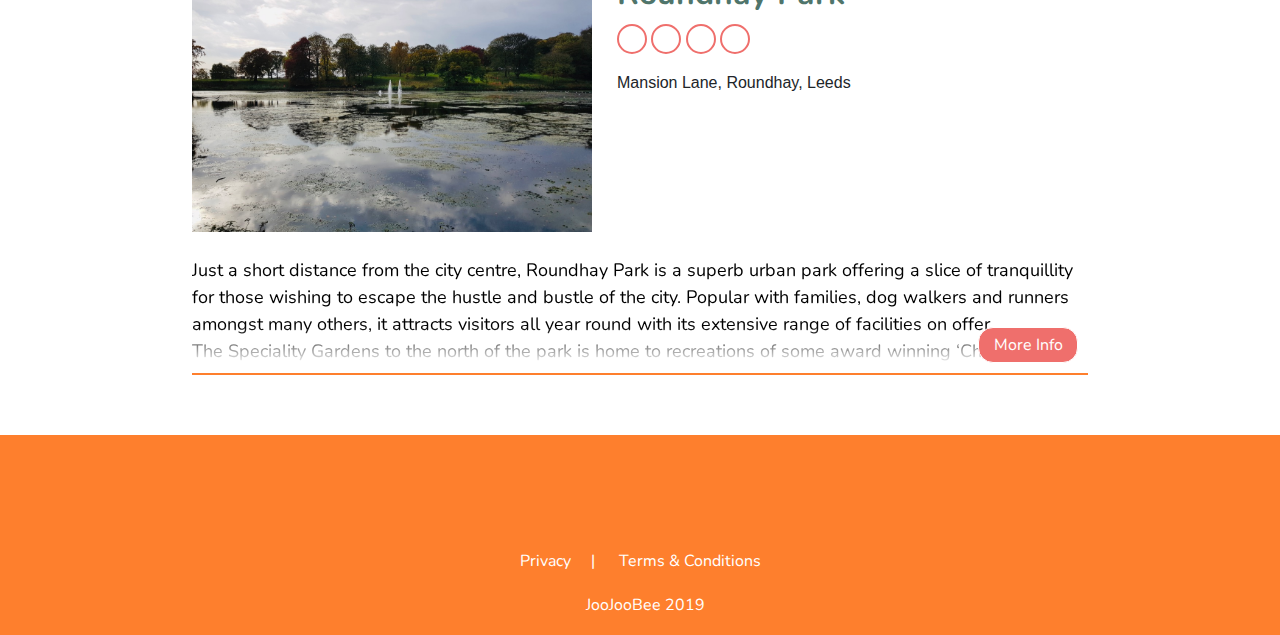
==== commit 1872d7fc: "amended dropdown option text - simplified and condensed for compatability with mobile devices" ====
--- a/index.html
+++ b/index.html
@@ -10,6 +10,7 @@
 	<link
 		href="https://fonts.googleapis.com/css?family=Nunito|Acme|Caesar+Dressing|Crafty+Girls|Gochi+Hand|Indie+Flower|Kalam|Shadows+Into+Light&display=swap"
 		rel="stylesheet">
+    <link rel="shortcut icon" href="favicon.ico">
 	<title>Kids in Tow</title>
 </head>
 
@@ -116,9 +117,9 @@
 						<label for="exampleFormControlSelect1">I am a...</label>
 						<select class="form-control" id="customer-type">
                         <option selected>Choose...</option>
-                        <option value="1">Business looking to share an activity</option>
-                        <option value="2">Family member looking to share an activity</option>
-                        <option value="3">Advertiser looking to promote features that fit with KITs vision</option>
+                        <option value="1">Business</option>
+                        <option value="2">Family member</option>
+                        <option value="3">Advertiser</option>
                         <option value="4">Other</option>
                         </select>
 					</div>
@@ -733,7 +734,6 @@
 							<img class="slide-image" src="images/Harewood_House/HarewoodHouse9.jpg" alt="Harewood House">
 							<img class="slide-image" src="images/Harewood_House/HarewoodHouse10.jpg" alt="Harewood House">
 							<img class="slide-image" src="images/Harewood_House/HarewoodHouse11.jpg" alt="Harewood House">
-							<img class="slide-image" src="images/Harewood_House/HarewoodHouse12.jpg" alt="Harewood House">
                         </div>
 							<div class="modal-paragraphs">
 								<p> Come and explore all of the wonders Harewood House has to offer. You’ll be sure to
@@ -1522,7 +1522,6 @@
 							<div class="prev"><i class="fa fa-caret-left"></i></div>
 							<div class="next"><i class="fa fa-caret-right"></i></div>
 							<img class="slide-image" src="images/Yorkshire_Wildlife_Park/YorkshireWP.jpg" alt="Yorkshire Wildlife Park">
-							<img class="slide-image" src="images/Yorkshire_Wildlife_Park/YorkshireWP2.jpg" alt="Yorkshire Wildlife Park">
 							<img class="slide-image" src="images/Yorkshire_Wildlife_Park/YorkshireWP3.jpg" alt="Yorkshire Wildlife Park">
 							<img class="slide-image" src="images/Yorkshire_Wildlife_Park/YorkshireWP4.jpg" alt="Yorkshire Wildlife Park">
 							<img class="slide-image" src="images/Yorkshire_Wildlife_Park/YorkshireWP5.jpg" alt="Yorkshire Wildlife Park">
@@ -2113,9 +2112,6 @@
 		<!-- //API key = AIzaSyBwYTzj-ACDYiP5jf_YIMKSmE70X9nwOBk -->
 		<!--//EmailJS key = user_JE7lYXo9ujMarnqbpuPpI-->
 
-		<script
-			src="https://maps.googleapis.com/maps/api/js?key=AIzaSyBwYTzj-ACDYiP5jf_YIMKSmE70X9nwOBk&callback=initMap&libraries=places"
-			async defer></script>
 		<script src="https://kit.fontawesome.com/cee3059d8e.js" crossorigin="anonymous"></script>
 		<script src="jquery/jquery-3.4.1.js"></script>
 		<script src="bootstrap/bootstrap.min.js"></script>
@@ -2127,6 +2123,8 @@
 		</script>
 		<script src="js/script.js"></script>
 		<script src="jquery/jquery.js"></script>
+        <script src="https://maps.googleapis.com/maps/api/js?key=AIzaSyBwYTzj-ACDYiP5jf_YIMKSmE70X9nwOBk&callback=initMap&libraries=places"
+			defer></script>
 </body>
 
 </html>--- a/css/style.css
+++ b/css/style.css
@@ -614,6 +614,11 @@
         font-size: 12px;
     }
 
+    .info-window-image {
+        height: 80px;
+        width: 120px;
+    }
+
 }
 
 @media only screen and (min-device-width: 768px) and (max-device-width: 1023px) {
@@ -1058,8 +1063,58 @@
     margin: 10px 10px;
 }
 
+.icons-section {
+    display: block;
+    position: relative;
+    width: 100%;
+    margin: auto;
+}
+
+td > i {
+    color: black;
+    display: inline-block;
+    position: relative;
+    float: left;
+    text-align: center;
+    font-size: 16px !important;
+    height: 35px;
+    width: 35px;
+    color: #4F756B;
+    border: solid 2px;
+    border-color: #4F756B;
+    border-radius: 25px;
+    padding: 6px 4px;
+}
+
+table {
+    border: none !important;
+}
+
+th {
+    border: none !important;
+}
+
+td {
+    border: none !important;
+    padding: 3px !important;
+}
+
 /*-------------------Footer------------------*/
 
+.top {
+    position: fixed;
+    right: 0;
+    bottom: 0;
+    z-index: 1;
+    font-family: 'Nunito', sans-serif !important;
+    padding: 5px;
+    border: solid;
+    border-color:#4F756B;
+    border-radius: 15px;
+    color: white;
+    background-color:#4F756B;
+    margin-right: 5px;
+}
 
 .footer-section{
     display: block;
